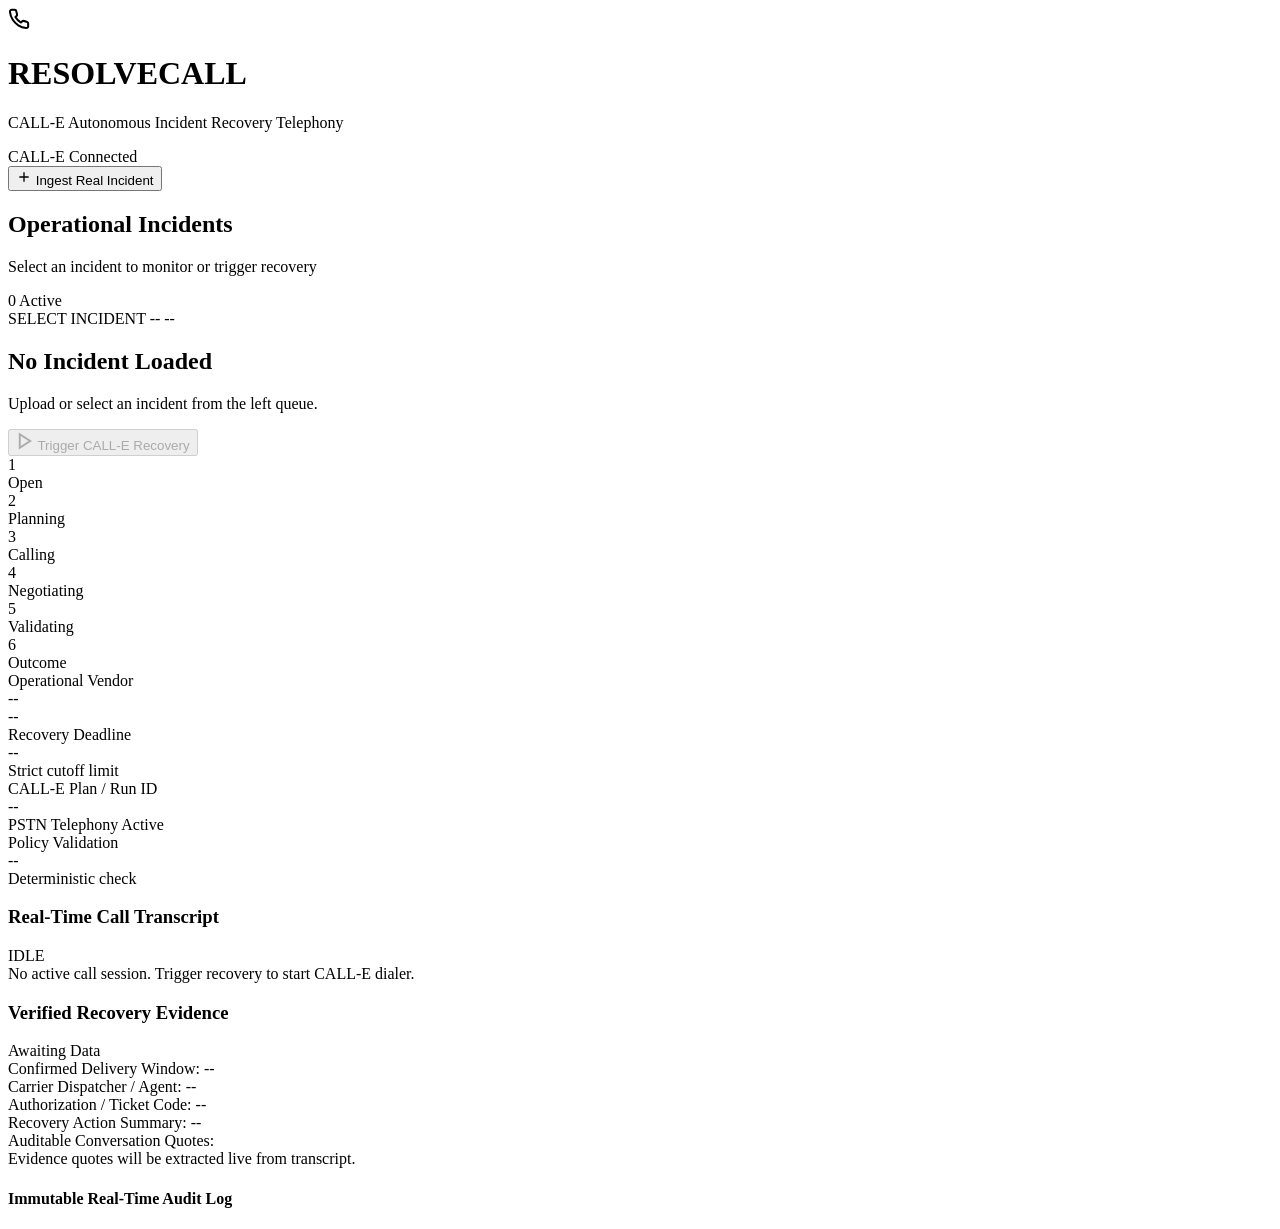
==== resolvecall/web/static/index.html @ 7b650d59 "feat: complete ResolveCall real-time autonomous operational recovery system" ====
<!DOCTYPE html>
<html lang="en">
<head>
  <meta charset="UTF-8">
  <meta name="viewport" content="width=device-width, initial-scale=1.0">
  <title>ResolveCall — Autonomous Operational Incident Recovery Agent</title>
  <meta name="description" content="Production-grade real-time autonomous operational incident recovery agent powered by CALL-E telephony.">
  <link rel="preconnect" href="https://fonts.googleapis.com">
  <link rel="preconnect" href="https://fonts.gstatic.com" crossorigin>
  <link href="https://fonts.googleapis.com/css2?family=Outfit:wght@400;500;600;700;800&family=JetBrains+Mono:wght@400;500;600&display=swap" rel="stylesheet">
  <link rel="stylesheet" href="/static/style.css">
</head>
<body>
  <!-- Ambient background glow -->
  <div class="glow-sphere glow-1"></div>
  <div class="glow-sphere glow-2"></div>

  <div class="app-layout">
    <!-- Top Bar -->
    <header class="top-nav">
      <div class="nav-brand">
        <div class="logo-mark">
          <div class="pulse-ring"></div>
          <svg width="22" height="22" viewBox="0 0 24 24" fill="none" stroke="currentColor" stroke-width="2.2" stroke-linecap="round" stroke-linejoin="round">
            <path d="M22 16.92v3a2 2 0 0 1-2.18 2 19.79 19.79 0 0 1-8.63-3.07 19.5 19.5 0 0 1-6-6 19.79 19.79 0 0 1-3.07-8.67A2 2 0 0 1 4.11 2h3a2 2 0 0 1 2 1.72 12.84 12.84 0 0 0 .7 2.81 2 2 0 0 1-.45 2.11L8.09 9.91a16 16 0 0 0 6 6l1.27-1.27a2 2 0 0 1 2.11-.45 12.84 12.84 0 0 0 2.81.7A2 2 0 0 1 22 16.92z"></path>
          </svg>
        </div>
        <div>
          <h1 class="brand-title">RESOLVECALL</h1>
          <p class="brand-subtitle">CALL-E Autonomous Incident Recovery Telephony</p>
        </div>
      </div>

      <div class="nav-actions">
        <div class="status-chip" id="connection-status">
          <span class="status-dot"></span>
          <span class="status-text">CALL-E Connected</span>
        </div>
        <button class="btn btn-secondary" id="btn-open-ingest">
          <svg width="16" height="16" viewBox="0 0 24 24" fill="none" stroke="currentColor" stroke-width="2"><path d="M12 5v14M5 12h14"/></svg>
          Ingest Real Incident
        </button>
      </div>
    </header>

    <!-- Main Grid -->
    <main class="dashboard-grid">
      <!-- Left Column: Active Incidents & Ingestion -->
      <section class="panel panel-incidents">
        <div class="panel-header">
          <div>
            <h2 class="panel-title">Operational Incidents</h2>
            <p class="panel-desc">Select an incident to monitor or trigger recovery</p>
          </div>
          <span class="badge" id="incident-count-badge">0 Active</span>
        </div>

        <div class="incident-list" id="incident-list">
          <!-- Injected dynamically -->
        </div>
      </section>

      <!-- Center & Right: Mission Control Monitor -->
      <section class="panel panel-monitor">
        <!-- Incident Status Banner -->
        <div class="mission-header" id="active-incident-banner">
          <div class="mission-title-group">
            <div class="mission-tags">
              <span class="incident-badge-status" id="active-status-badge">SELECT INCIDENT</span>
              <span class="incident-id-tag" id="active-id-tag">--</span>
              <span class="shipment-id-tag" id="active-shipment-tag">--</span>
            </div>
            <h2 class="mission-title" id="active-failure-title">No Incident Loaded</h2>
            <p class="mission-cargo" id="active-cargo-desc">Upload or select an incident from the left queue.</p>
          </div>

          <div class="mission-controls">
            <button class="btn btn-primary btn-call-trigger" id="btn-trigger-recovery" disabled>
              <svg width="18" height="18" viewBox="0 0 24 24" fill="none" stroke="currentColor" stroke-width="2.5"><polygon points="5 3 19 12 5 21 5 3"/></svg>
              <span>Trigger CALL-E Recovery</span>
            </button>
          </div>
        </div>

        <!-- Lifecycle Stage Progression -->
        <div class="stage-stepper">
          <div class="step-node" data-stage="OPEN">
            <div class="step-circle">1</div>
            <div class="step-label">Open</div>
          </div>
          <div class="step-line"></div>
          <div class="step-node" data-stage="PLANNING">
            <div class="step-circle">2</div>
            <div class="step-label">Planning</div>
          </div>
          <div class="step-line"></div>
          <div class="step-node" data-stage="CALLING">
            <div class="step-circle">3</div>
            <div class="step-label">Calling</div>
          </div>
          <div class="step-line"></div>
          <div class="step-node" data-stage="NEGOTIATING">
            <div class="step-circle">4</div>
            <div class="step-label">Negotiating</div>
          </div>
          <div class="step-line"></div>
          <div class="step-node" data-stage="VALIDATING">
            <div class="step-circle">5</div>
            <div class="step-label">Validating</div>
          </div>
          <div class="step-line"></div>
          <div class="step-node" data-stage="RECOVERED">
            <div class="step-circle">6</div>
            <div class="step-label">Outcome</div>
          </div>
        </div>

        <!-- Operational Metrics Row -->
        <div class="metrics-grid">
          <div class="metric-card">
            <div class="metric-label">Operational Vendor</div>
            <div class="metric-val" id="metric-vendor">--</div>
            <div class="metric-sub" id="metric-phone">--</div>
          </div>
          <div class="metric-card">
            <div class="metric-label">Recovery Deadline</div>
            <div class="metric-val accent-deadline" id="metric-deadline">--</div>
            <div class="metric-sub">Strict cutoff limit</div>
          </div>
          <div class="metric-card">
            <div class="metric-label">CALL-E Plan / Run ID</div>
            <div class="metric-val code-font" id="metric-call-id">--</div>
            <div class="metric-sub" id="metric-call-sub">PSTN Telephony Active</div>
          </div>
          <div class="metric-card">
            <div class="metric-label">Policy Validation</div>
            <div class="metric-val" id="metric-policy-status">--</div>
            <div class="metric-sub" id="metric-policy-reason">Deterministic check</div>
          </div>
        </div>

        <!-- Two Split Columns: Live Conversation Transcript & Extracted Verification Proof -->
        <div class="monitor-split">
          <!-- Live Transcript Pane -->
          <div class="sub-panel transcript-panel">
            <div class="sub-panel-header">
              <div class="title-with-wave">
                <span class="waveform-anim" id="call-wave-indicator">
                  <span></span><span></span><span></span><span></span>
                </span>
                <h3 class="sub-title">Real-Time Call Transcript</h3>
              </div>
              <span class="live-pill" id="live-audio-pill">IDLE</span>
            </div>
            <div class="transcript-feed" id="transcript-feed">
              <div class="empty-state">No active call session. Trigger recovery to start CALL-E dialer.</div>
            </div>
          </div>

          <!-- Structured Evidence & Policy Pane -->
          <div class="sub-panel evidence-panel">
            <div class="sub-panel-header">
              <h3 class="sub-title">Verified Recovery Evidence</h3>
              <span class="badge" id="evidence-badge">Awaiting Data</span>
            </div>

            <div class="evidence-content" id="evidence-container">
              <div class="evidence-item">
                <span class="ev-label">Confirmed Delivery Window:</span>
                <span class="ev-value highlight-win" id="ev-window">--</span>
              </div>
              <div class="evidence-item">
                <span class="ev-label">Carrier Dispatcher / Agent:</span>
                <span class="ev-value" id="ev-dispatcher">--</span>
              </div>
              <div class="evidence-item">
                <span class="ev-label">Authorization / Ticket Code:</span>
                <span class="ev-value code-font" id="ev-auth">--</span>
              </div>
              <div class="evidence-item">
                <span class="ev-label">Recovery Action Summary:</span>
                <span class="ev-value" id="ev-summary">--</span>
              </div>

              <div class="quotes-block">
                <div class="quotes-header">Auditable Conversation Quotes:</div>
                <div class="quotes-list" id="ev-quotes">
                  <span class="text-muted">Evidence quotes will be extracted live from transcript.</span>
                </div>
              </div>
            </div>

            <!-- Audit Trail Stream -->
            <div class="audit-stream-block">
              <h4 class="audit-stream-title">Immutable Real-Time Audit Log</h4>
              <div class="audit-feed" id="audit-feed">
                <!-- Injected live -->
              </div>
            </div>
          </div>
        </div>
      </section>
    </main>
  </div>

  <!-- Ingestion Modal -->
  <div class="modal-overlay" id="modal-ingest" style="display: none;">
    <div class="modal-dialog">
      <div class="modal-header">
        <h3 class="modal-title">Ingest Real Operational Incident</h3>
        <button class="btn-close" id="btn-close-modal">&times;</button>
      </div>
      <div class="modal-body">
        <p class="modal-intro">Submit an arbitrary incident payload to be analyzed, planned, and recovered via CALL-E telephony.</p>
        
        <div class="template-selector">
          <span>Load Standard Operational Scenario:</span>
          <button class="btn btn-sm btn-outline" id="btn-preset-pharma">Medical Cold-Chain ($60K Gate Code)</button>
          <button class="btn btn-sm btn-outline" id="btn-preset-dock">Port Facility Dock Block</button>
        </div>

        <div class="form-group">
          <label for="incident-json-input">Incident JSON Payload:</label>
          <textarea id="incident-json-input" rows="14" class="code-editor"></textarea>
        </div>
      </div>
      <div class="modal-footer">
        <button class="btn btn-secondary" id="btn-cancel-modal">Cancel</button>
        <button class="btn btn-primary" id="btn-submit-incident">Ingest & Register Incident</button>
      </div>
    </div>
  </div>

  <script src="/static/app.js"></script>
</body>
</html>
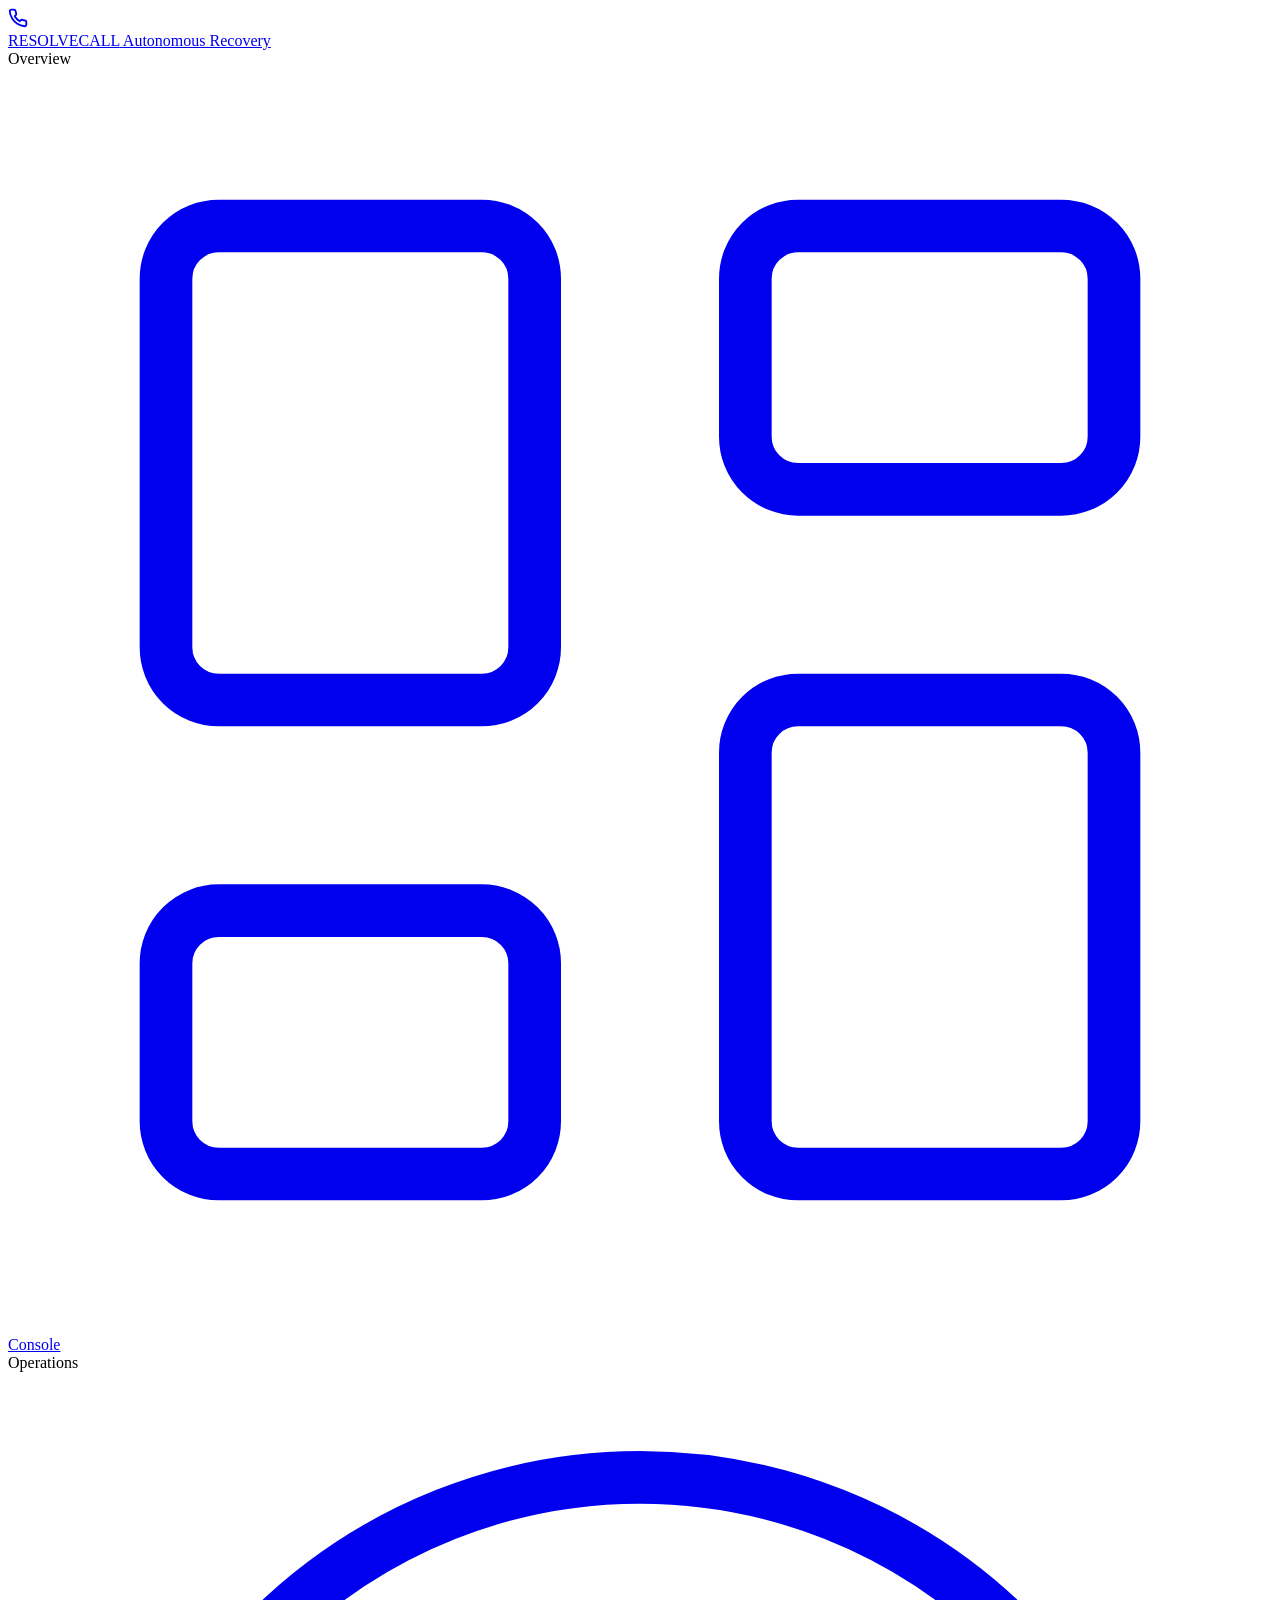
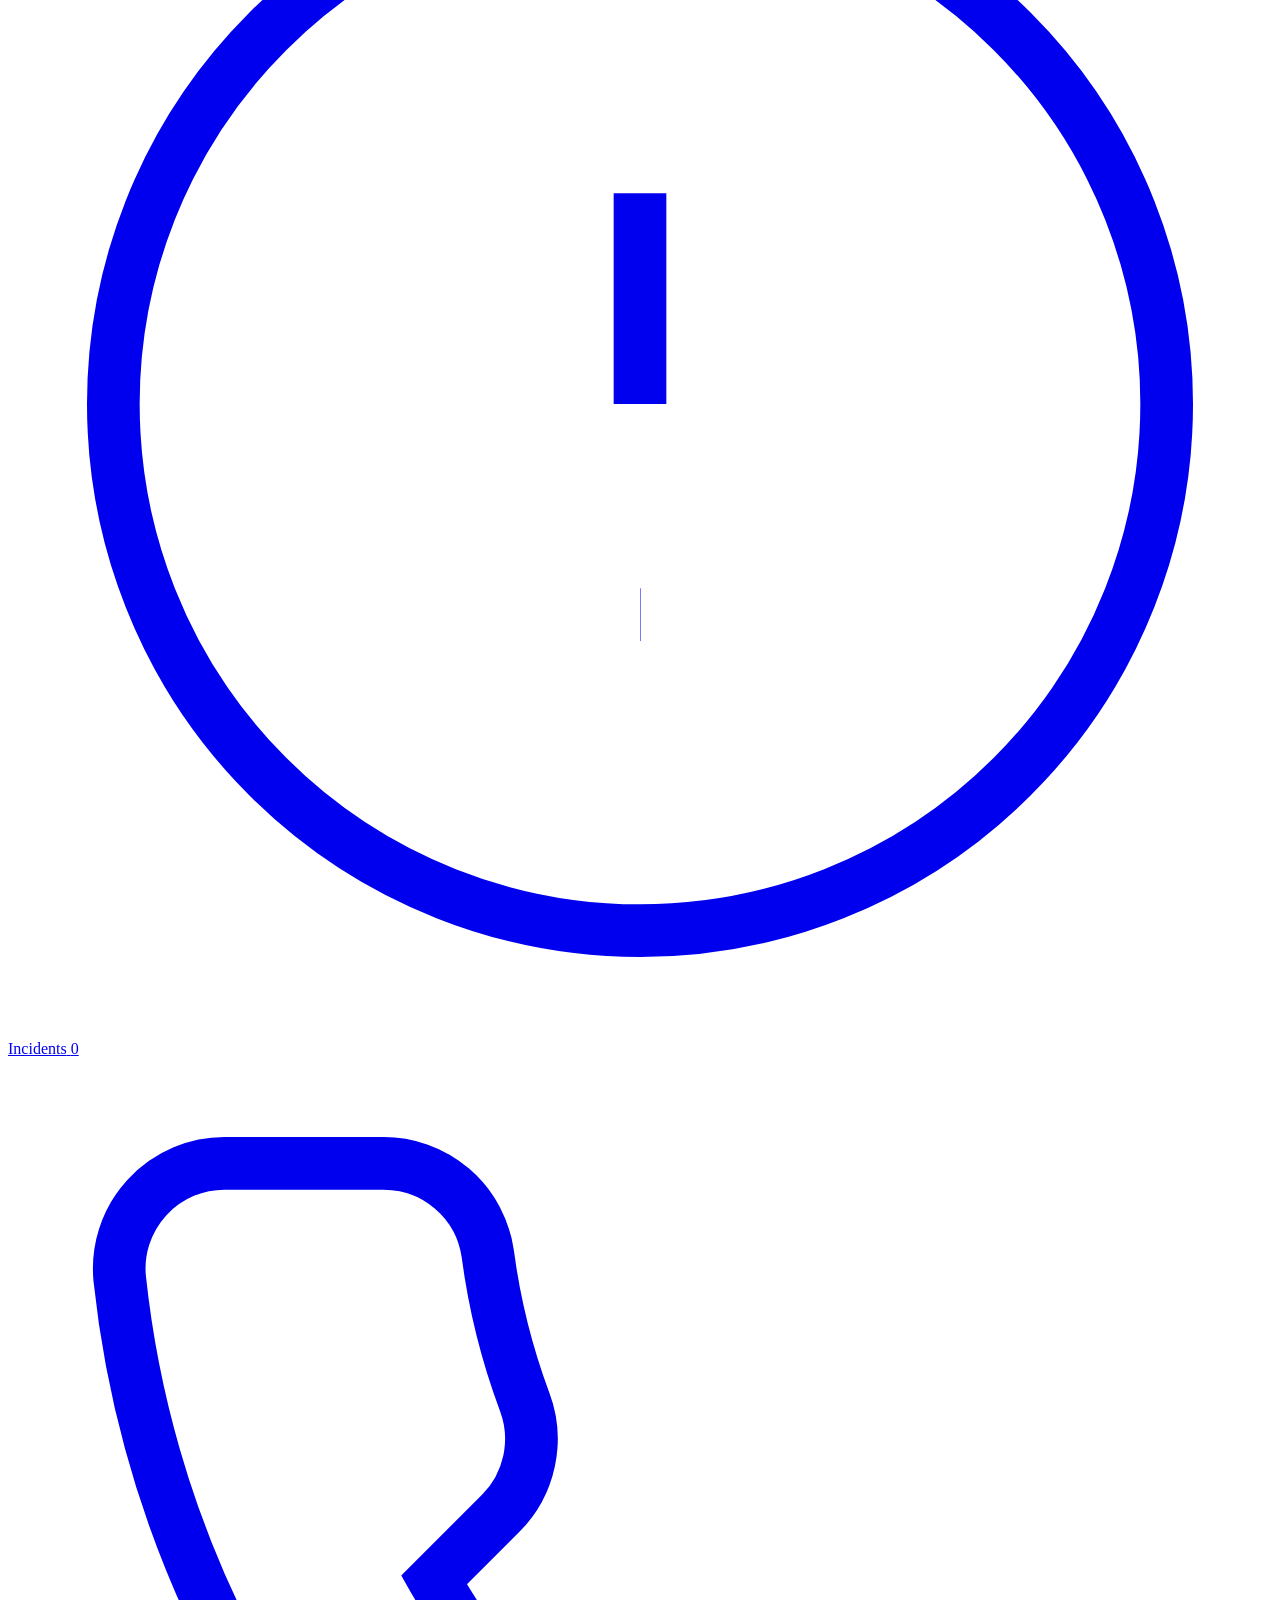
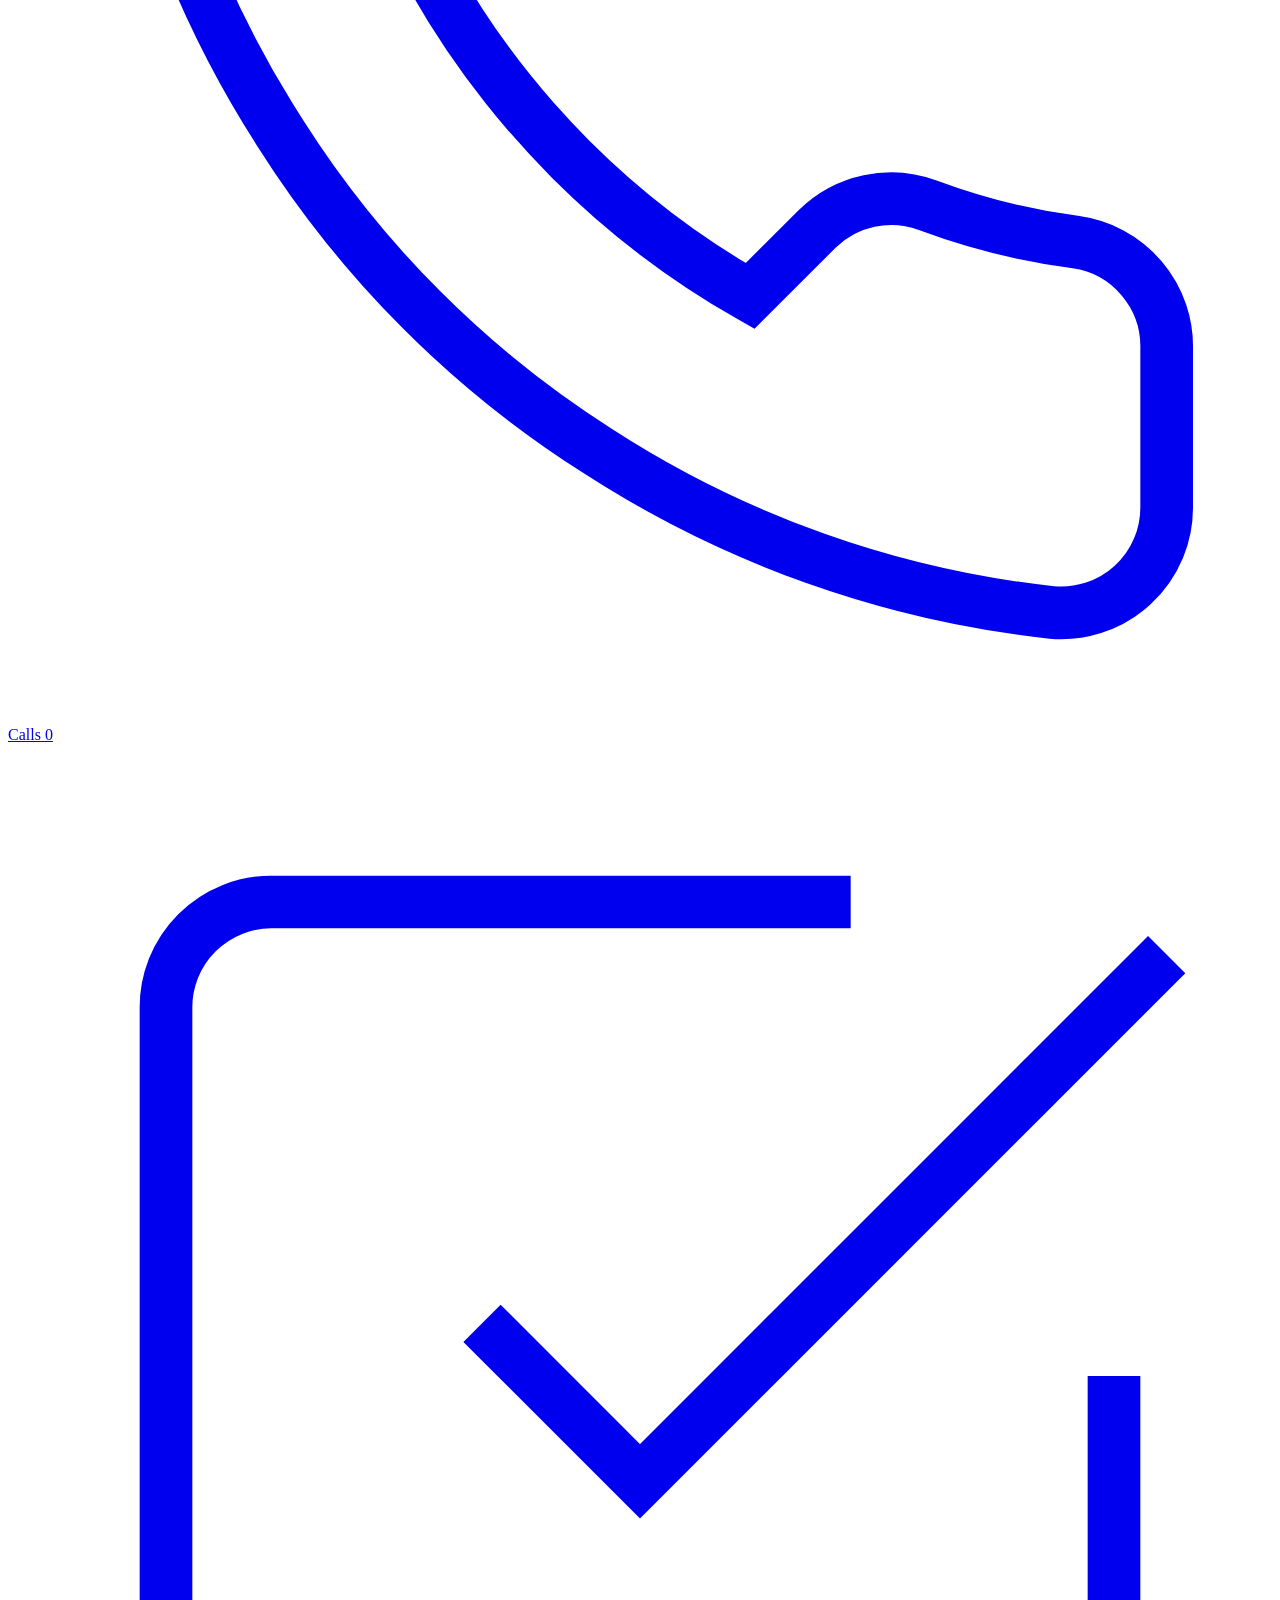
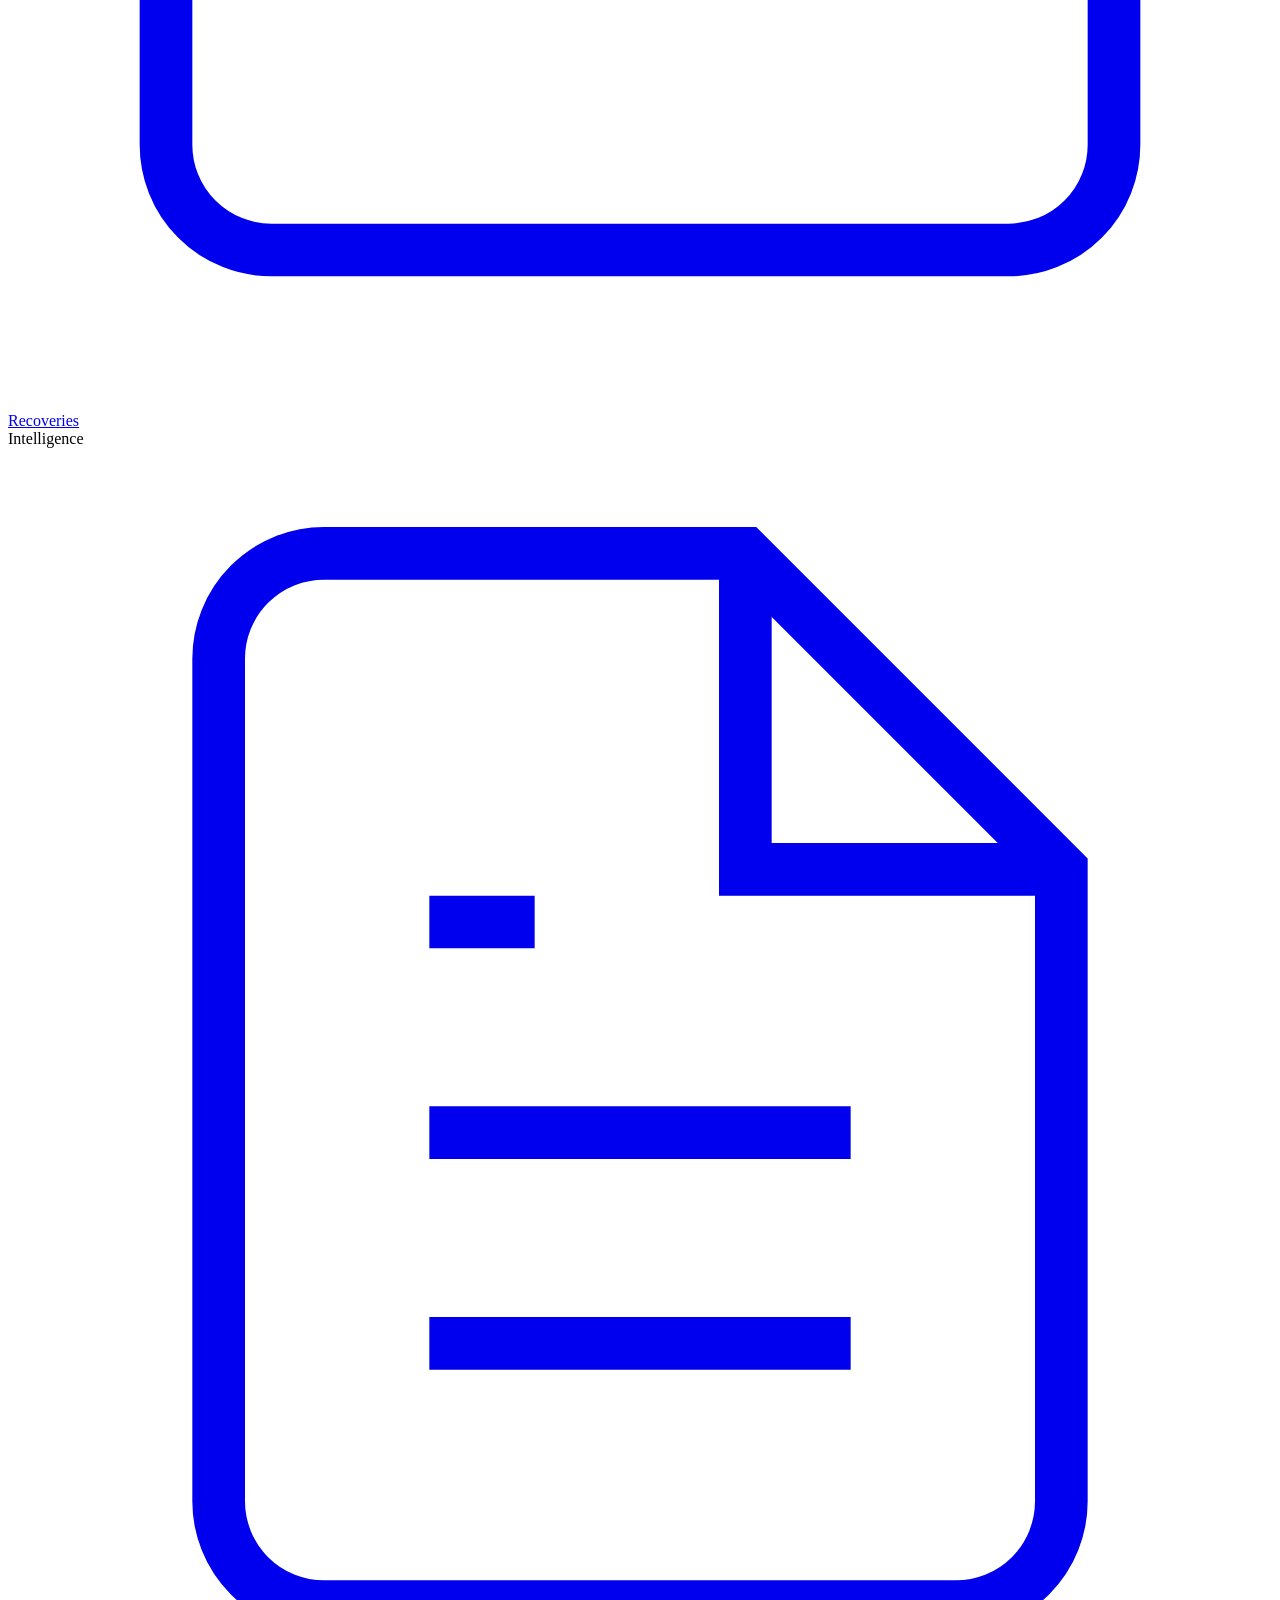
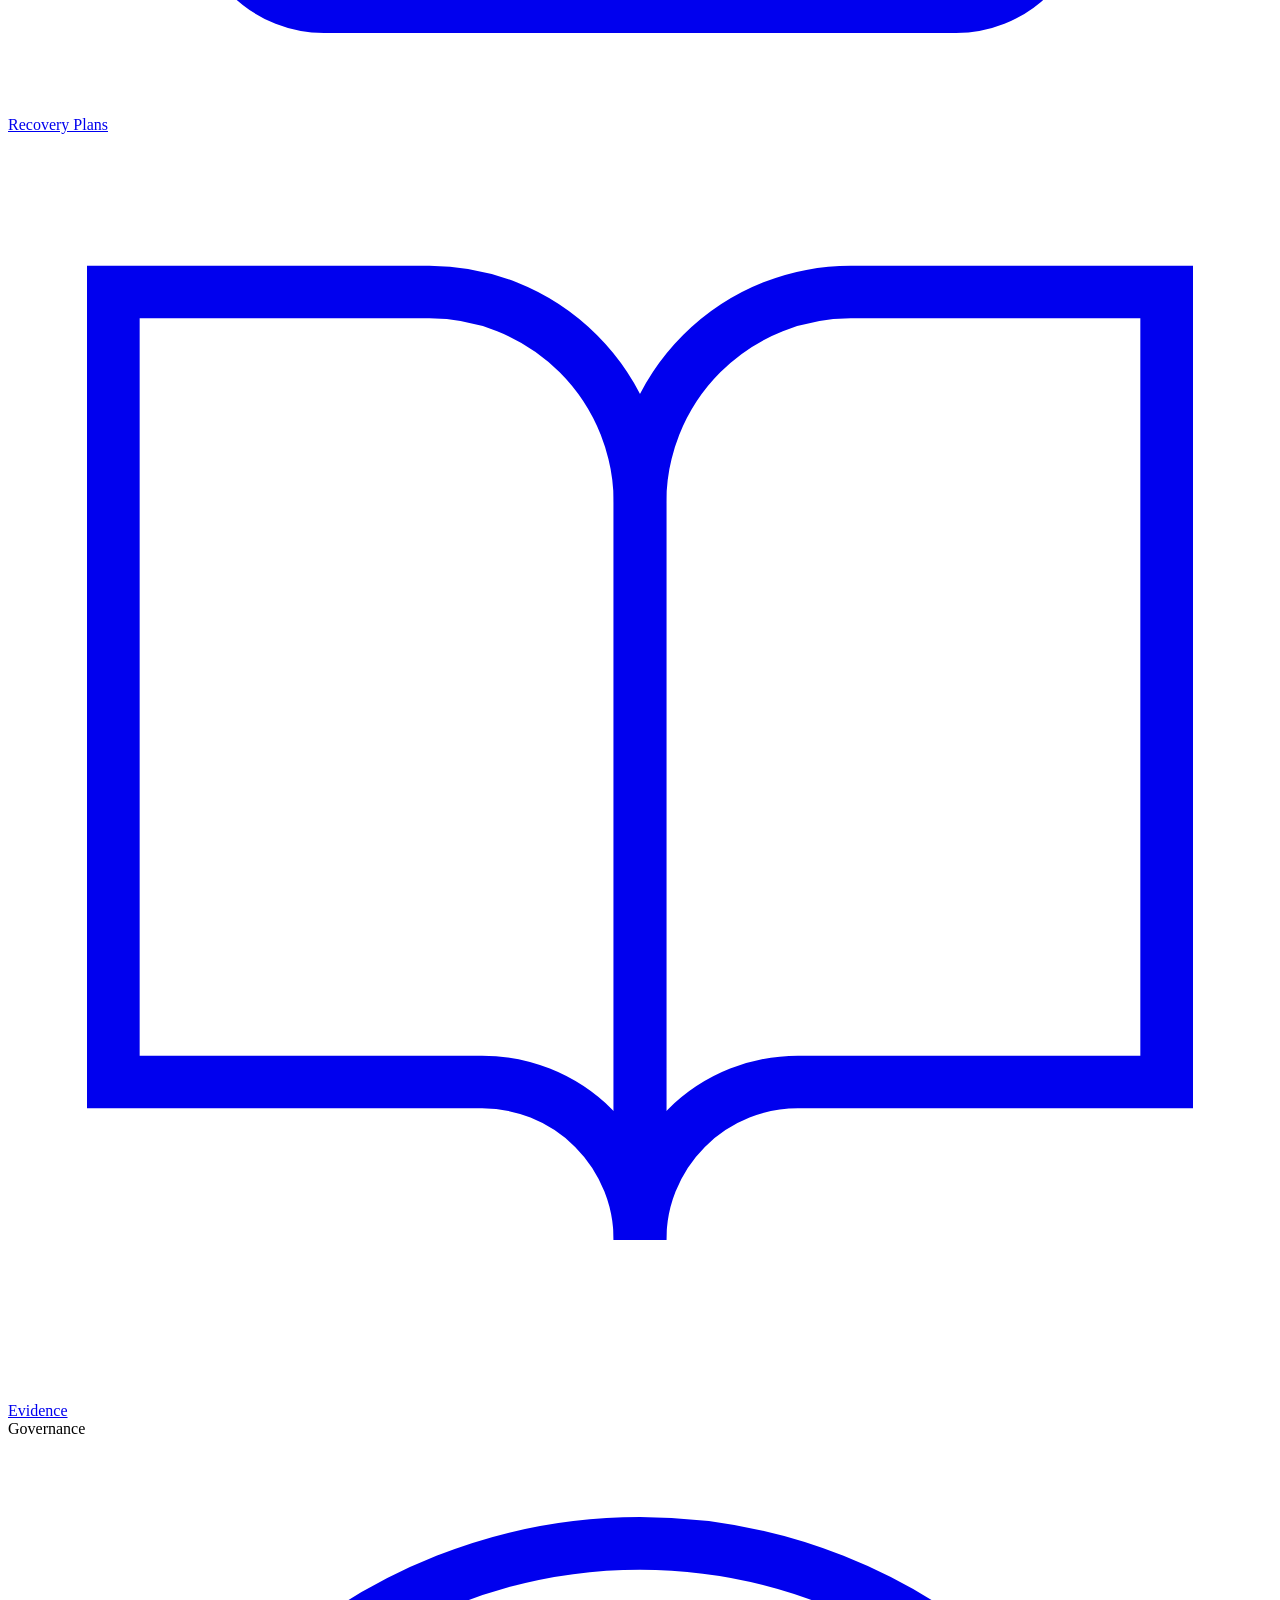
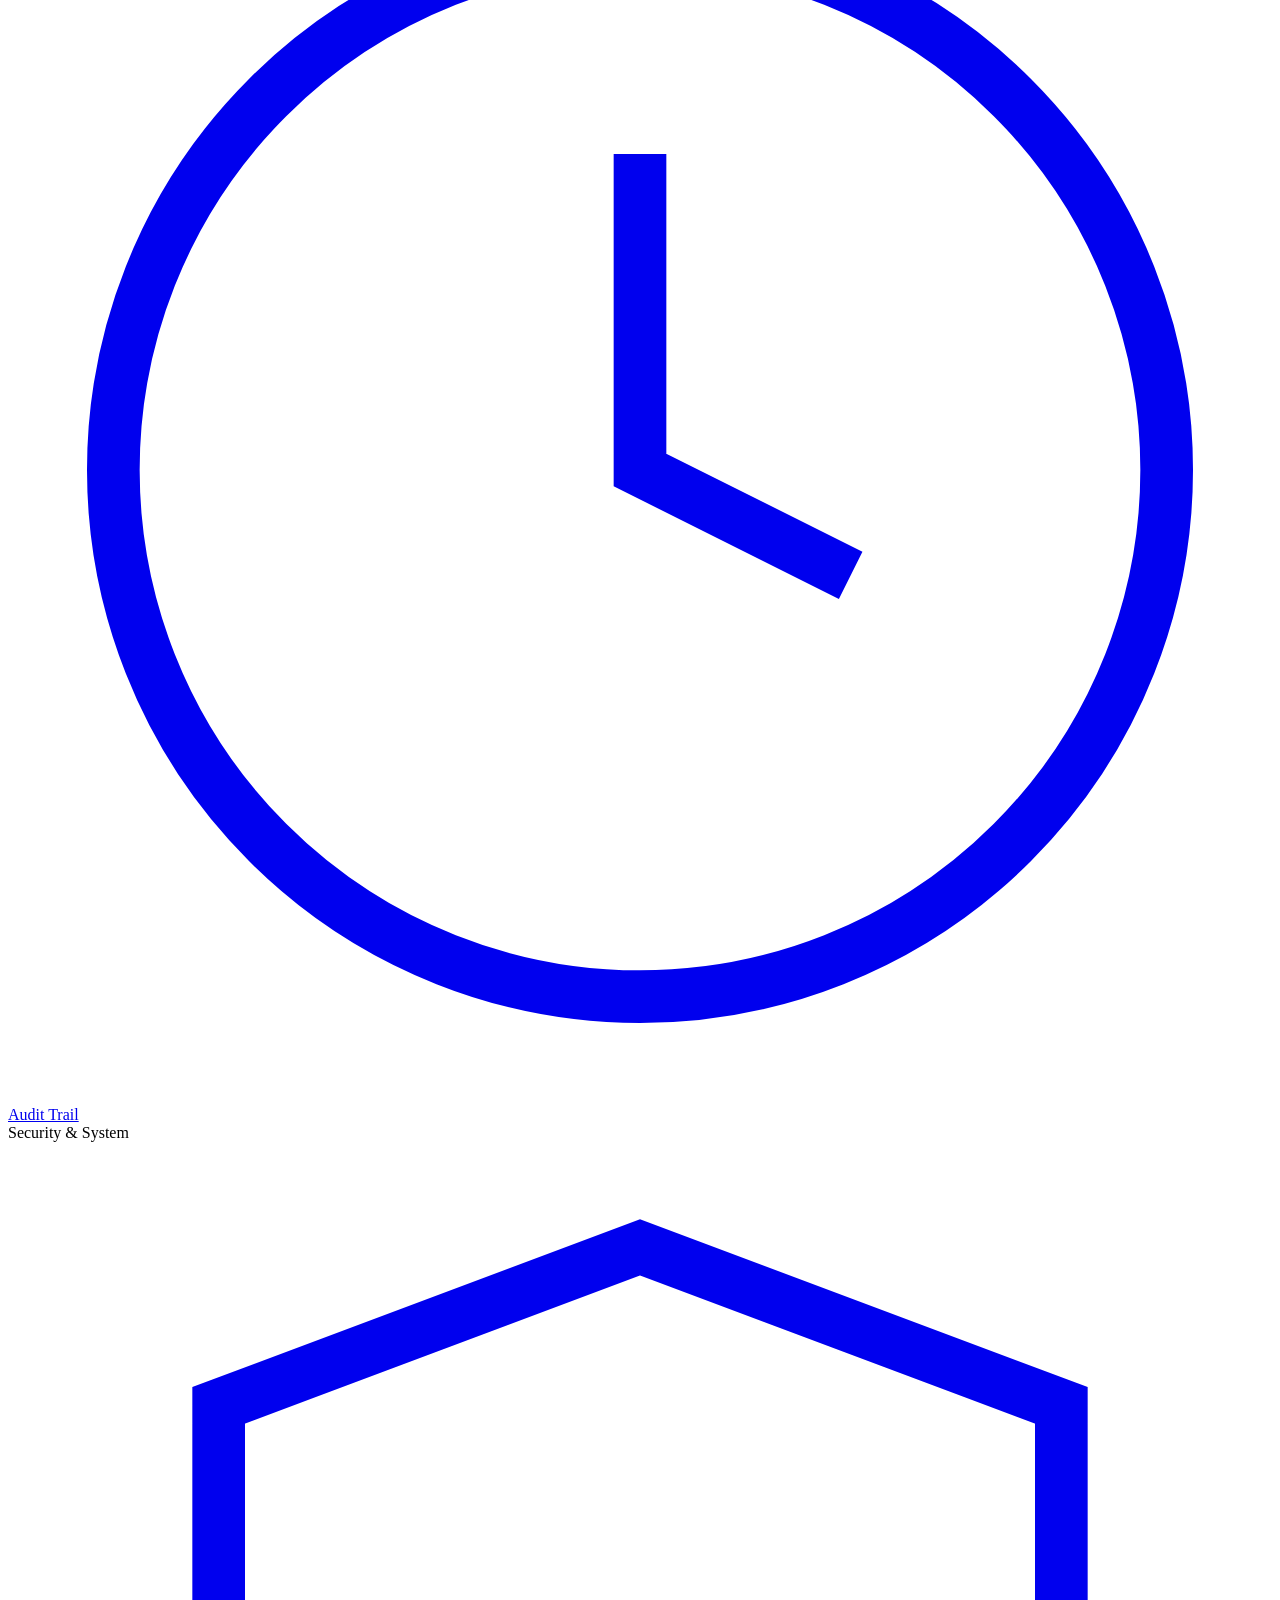
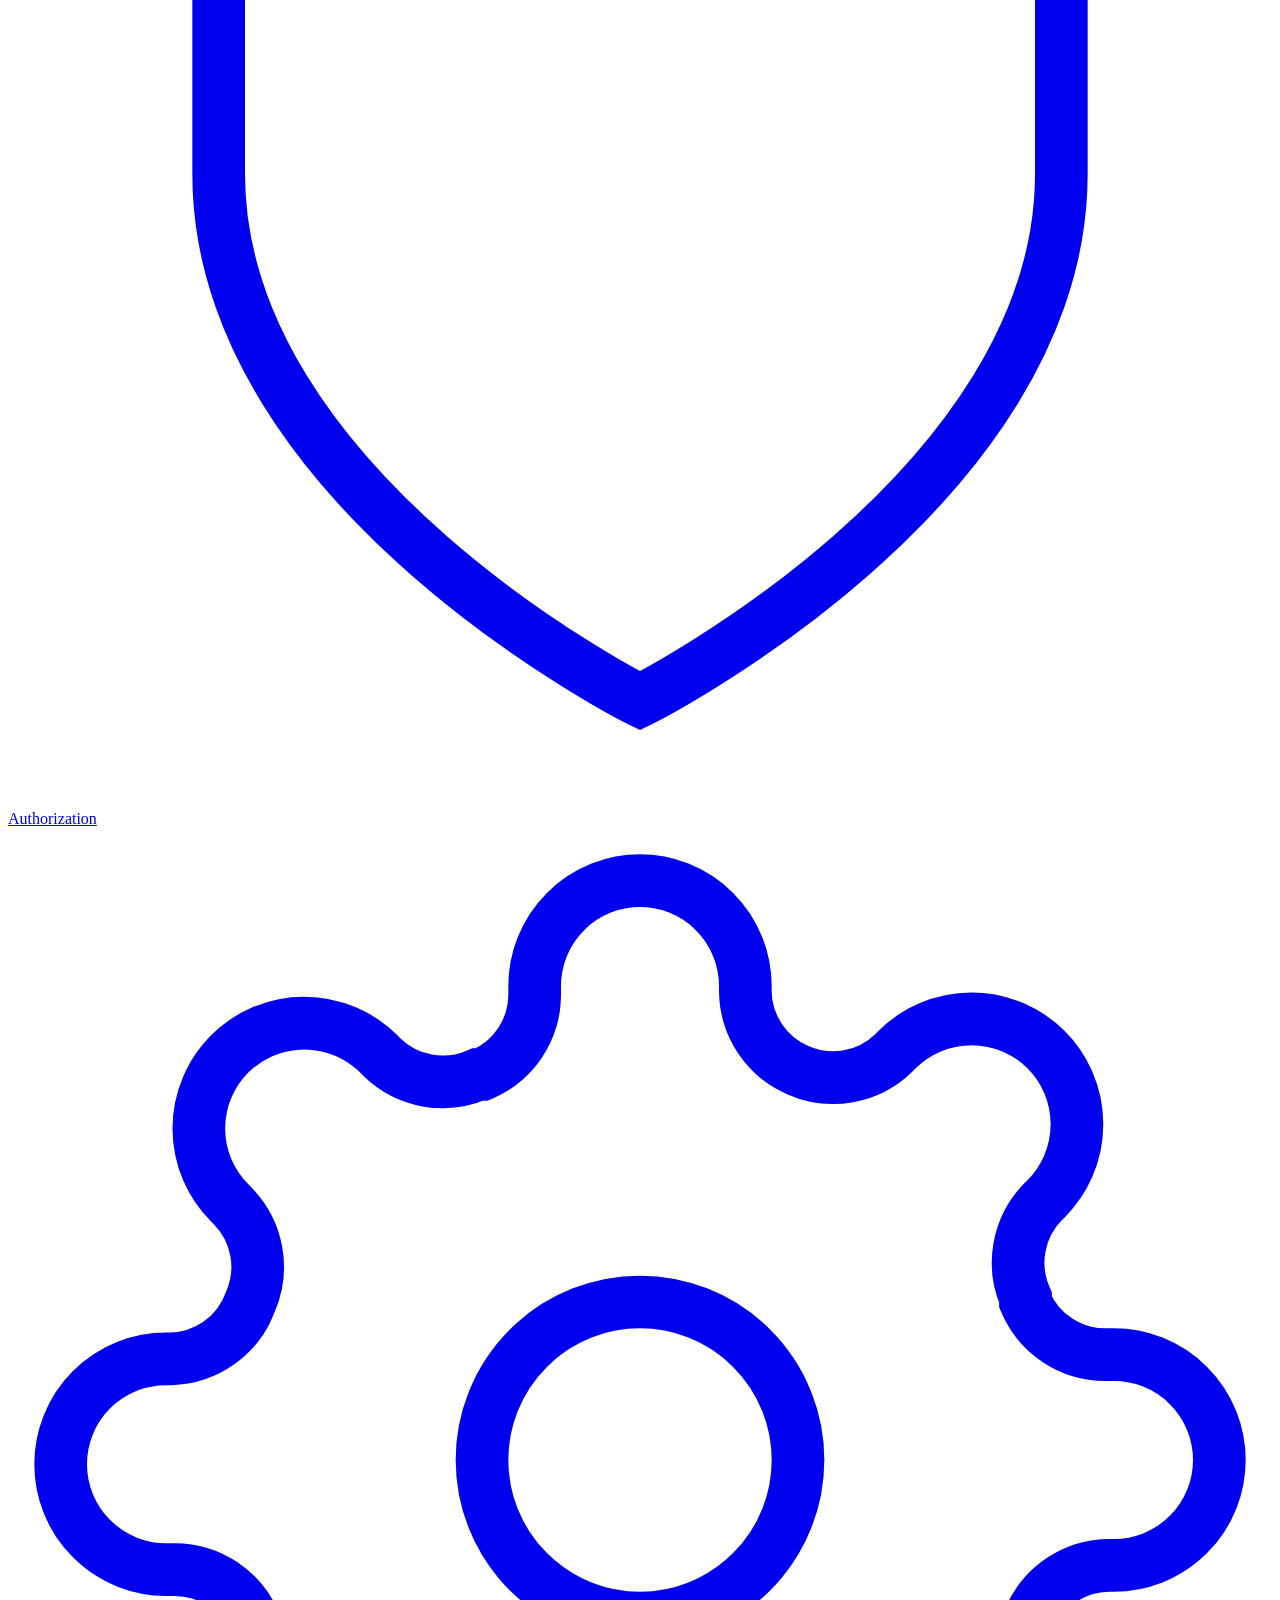
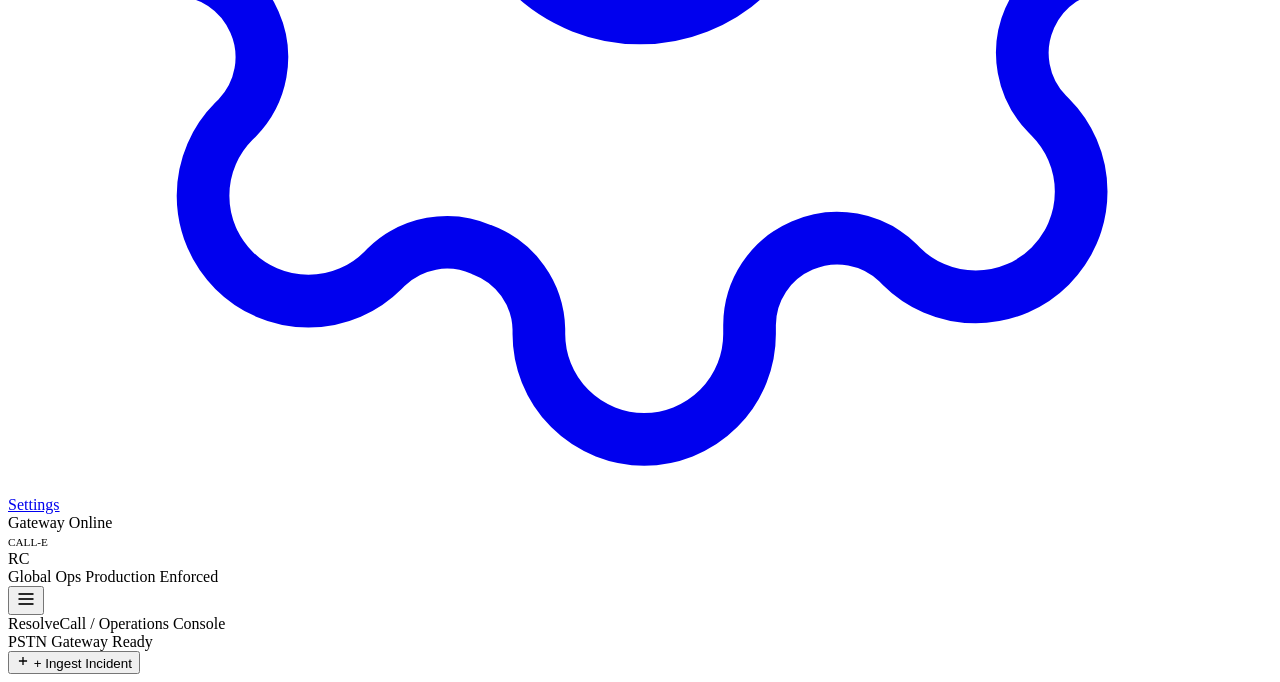
==== commit 6a076a23: "feat(frontend): complete enterprise redesign with autonomous telephony console, dialpad, and live mo" ====
--- a/resolvecall/web/static/index.html
+++ b/resolvecall/web/static/index.html
@@ -3,234 +3,190 @@
 <head>
   <meta charset="UTF-8">
   <meta name="viewport" content="width=device-width, initial-scale=1.0">
-  <title>ResolveCall — Autonomous Operational Incident Recovery Agent</title>
-  <meta name="description" content="Production-grade real-time autonomous operational incident recovery agent powered by CALL-E telephony.">
+  <title>ResolveCall — Autonomous Operational Incident Recovery Telephony Agent</title>
+  <meta name="description" content="Enterprise-grade autonomous operational incident recovery agent powered by real CALL-E PSTN telephony, dynamic negotiation, and deterministic policy verification.">
+  
+  <!-- Modern Typography Fonts -->
   <link rel="preconnect" href="https://fonts.googleapis.com">
   <link rel="preconnect" href="https://fonts.gstatic.com" crossorigin>
-  <link href="https://fonts.googleapis.com/css2?family=Outfit:wght@400;500;600;700;800&family=JetBrains+Mono:wght@400;500;600&display=swap" rel="stylesheet">
+  <link href="https://fonts.googleapis.com/css2?family=Inter:wght@400;500;600;700&family=JetBrains+Mono:wght@400;500;600;700&family=Outfit:wght@400;500;600;700;800&display=swap" rel="stylesheet">
+  
+  <!-- Design System Stylesheet -->
   <link rel="stylesheet" href="/static/style.css">
 </head>
 <body>
-  <!-- Ambient background glow -->
-  <div class="glow-sphere glow-1"></div>
-  <div class="glow-sphere glow-2"></div>
+  <!-- Ambient Atmospheric Lighting -->
+  <div class="bg-ambient-glow glow-primary"></div>
+  <div class="bg-ambient-glow glow-secondary"></div>
 
-  <div class="app-layout">
-    <!-- Top Bar -->
-    <header class="top-nav">
-      <div class="nav-brand">
-        <div class="logo-mark">
-          <div class="pulse-ring"></div>
-          <svg width="22" height="22" viewBox="0 0 24 24" fill="none" stroke="currentColor" stroke-width="2.2" stroke-linecap="round" stroke-linejoin="round">
-            <path d="M22 16.92v3a2 2 0 0 1-2.18 2 19.79 19.79 0 0 1-8.63-3.07 19.5 19.5 0 0 1-6-6 19.79 19.79 0 0 1-3.07-8.67A2 2 0 0 1 4.11 2h3a2 2 0 0 1 2 1.72 12.84 12.84 0 0 0 .7 2.81 2 2 0 0 1-.45 2.11L8.09 9.91a16 16 0 0 0 6 6l1.27-1.27a2 2 0 0 1 2.11-.45 12.84 12.84 0 0 0 2.81.7A2 2 0 0 1 22 16.92z"></path>
-          </svg>
+  <!-- Application Shell Framework -->
+  <div class="app-container" id="app-root">
+    <!-- Enterprise Sidebar Navigation -->
+    <aside class="sidebar" id="app-sidebar">
+      <div class="sidebar-header">
+        <a href="/" data-route="/" class="brand-link">
+          <div class="brand-mark">
+            <svg width="20" height="20" viewBox="0 0 24 24" fill="none" stroke="currentColor" stroke-width="2.2" stroke-linecap="round" stroke-linejoin="round">
+              <path d="M22 16.92v3a2 2 0 0 1-2.18 2 19.79 19.79 0 0 1-8.63-3.07 19.5 19.5 0 0 1-6-6 19.79 19.79 0 0 1-3.07-8.67A2 2 0 0 1 4.11 2h3a2 2 0 0 1 2 1.72 12.84 12.84 0 0 0 .7 2.81 2 2 0 0 1-.45 2.11L8.09 9.91a16 16 0 0 0 6 6l1.27-1.27a2 2 0 0 1 2.11-.45 12.84 12.84 0 0 0 2.81.7A2 2 0 0 1 22 16.92z"></path>
+            </svg>
+          </div>
+          <div class="brand-titles">
+            <span class="brand-name">RESOLVECALL</span>
+            <span class="brand-tag">Autonomous Recovery</span>
+          </div>
+        </a>
+      </div>
+
+      <div class="sidebar-nav">
+        <!-- OVERVIEW -->
+        <div class="nav-section">
+          <span class="nav-section-title">Overview</span>
+          <a href="/console" data-route="/console" class="nav-item">
+            <svg viewBox="0 0 24 24" fill="none" stroke="currentColor"><rect width="7" height="9" x="3" y="3" rx="1"/><rect width="7" height="5" x="14" y="3" rx="1"/><rect width="7" height="9" x="14" y="12" rx="1"/><rect width="7" height="5" x="3" y="16" rx="1"/></svg>
+            <span>Console</span>
+          </a>
         </div>
-        <div>
-          <h1 class="brand-title">RESOLVECALL</h1>
-          <p class="brand-subtitle">CALL-E Autonomous Incident Recovery Telephony</p>
+
+        <!-- OPERATIONS -->
+        <div class="nav-section">
+          <span class="nav-section-title">Operations</span>
+          <a href="/incidents" data-route="/incidents" class="nav-item">
+            <svg viewBox="0 0 24 24" fill="none" stroke="currentColor"><circle cx="12" cy="12" r="10"/><line x1="12" x2="12" y1="8" y2="12"/><line x1="12" x2="12.01" y1="16" y2="16"/></svg>
+            <span>Incidents</span>
+            <span class="nav-badge" id="sidebar-inc-badge">0</span>
+          </a>
+          <a href="/calls" data-route="/calls" class="nav-item">
+            <svg viewBox="0 0 24 24" fill="none" stroke="currentColor"><path d="M22 16.92v3a2 2 0 0 1-2.18 2 19.79 19.79 0 0 1-8.63-3.07 19.5 19.5 0 0 1-6-6 19.79 19.79 0 0 1-3.07-8.67A2 2 0 0 1 4.11 2h3a2 2 0 0 1 2 1.72 12.84 12.84 0 0 0 .7 2.81 2 2 0 0 1-.45 2.11L8.09 9.91a16 16 0 0 0 6 6l1.27-1.27a2 2 0 0 1 2.11-.45 12.84 12.84 0 0 0 2.81.7A2 2 0 0 1 22 16.92z"></path></svg>
+            <span>Calls</span>
+            <span class="nav-badge" id="sidebar-calls-badge">0</span>
+          </a>
+          <a href="/recoveries" data-route="/recoveries" class="nav-item">
+            <svg viewBox="0 0 24 24" fill="none" stroke="currentColor"><polyline points="9 11 12 14 22 4"/><path d="M21 12v7a2 2 0 0 1-2 2H5a2 2 0 0 1-2-2V5a2 2 0 0 1 2-2h11"/></svg>
+            <span>Recoveries</span>
+          </a>
+        </div>
+
+        <!-- INTELLIGENCE -->
+        <div class="nav-section">
+          <span class="nav-section-title">Intelligence</span>
+          <a href="/plans" data-route="/plans" class="nav-item">
+            <svg viewBox="0 0 24 24" fill="none" stroke="currentColor"><path d="M14 2H6a2 2 0 0 0-2 2v16a2 2 0 0 0 2 2h12a2 2 0 0 0 2-2V8z"/><polyline points="14 2 14 8 20 8"/><line x1="16" x2="8" y1="13" y2="13"/><line x1="16" x2="8" y1="17" y2="17"/><polyline points="10 9 9 9 8 9"/></svg>
+            <span>Recovery Plans</span>
+          </a>
+          <a href="/evidence" data-route="/evidence" class="nav-item">
+            <svg viewBox="0 0 24 24" fill="none" stroke="currentColor"><path d="M2 3h6a4 4 0 0 1 4 4v14a3 3 0 0 0-3-3H2z"/><path d="M22 3h-6a4 4 0 0 0-4 4v14a3 3 0 0 1 3-3h7z"/></svg>
+            <span>Evidence</span>
+          </a>
+        </div>
+
+        <!-- GOVERNANCE -->
+        <div class="nav-section">
+          <span class="nav-section-title">Governance</span>
+          <a href="/audit" data-route="/audit" class="nav-item">
+            <svg viewBox="0 0 24 24" fill="none" stroke="currentColor"><circle cx="12" cy="12" r="10"/><polyline points="12 6 12 12 16 14"/></svg>
+            <span>Audit Trail</span>
+          </a>
+        </div>
+
+        <!-- SECURITY & SYSTEM -->
+        <div class="nav-section">
+          <span class="nav-section-title">Security & System</span>
+          <a href="/security-settings" data-route="/security-settings" class="nav-item">
+            <svg viewBox="0 0 24 24" fill="none" stroke="currentColor"><path d="M12 22s8-4 8-10V5l-8-3-8 3v7c0 6 8 10 8 10z"/></svg>
+            <span>Authorization</span>
+          </a>
+          <a href="/settings" data-route="/settings" class="nav-item">
+            <svg viewBox="0 0 24 24" fill="none" stroke="currentColor"><circle cx="12" cy="12" r="3"/><path d="M19.4 15a1.65 1.65 0 0 0 .33 1.82l.06.06a2 2 0 0 1 0 2.83 2 2 0 0 1-2.83 0l-.06-.06a1.65 1.65 0 0 0-1.82-.33 1.65 1.65 0 0 0-1 1.51V21a2 2 0 0 1-2 2 2 2 0 0 1-2-2v-.09A1.65 1.65 0 0 0 9 19.4a1.65 1.65 0 0 0-1.82.33l-.06.06a2 2 0 0 1-2.83 0 2 2 0 0 1 0-2.83l.06-.06a1.65 1.65 0 0 0 .33-1.82 1.65 1.65 0 0 0-1.51-1H3a2 2 0 0 1-2-2 2 2 0 0 1 2-2h.09A1.65 1.65 0 0 0 4.6 9a1.65 1.65 0 0 0-.33-1.82l-.06-.06a2 2 0 0 1 0-2.83 2 2 0 0 1 2.83 0l.06.06a1.65 1.65 0 0 0 1.82.33H9a1.65 1.65 0 0 0 1-1.51V3a2 2 0 0 1 2-2 2 2 0 0 1 2 2v.09a1.65 1.65 0 0 0 1 1.51 1.65 1.65 0 0 0 1.82-.33l.06-.06a2 2 0 0 1 2.83 0 2 2 0 0 1 0 2.83l-.06.06a1.65 1.65 0 0 0-.33 1.82V9a1.65 1.65 0 0 0 1.51 1H21a2 2 0 0 1 2 2 2 2 0 0 1-2 2h-.09a1.65 1.65 0 0 0-1.51 1z"/></svg>
+            <span>Settings</span>
+          </a>
         </div>
       </div>
 
-      <div class="nav-actions">
-        <div class="status-chip" id="connection-status">
-          <span class="status-dot"></span>
-          <span class="status-text">CALL-E Connected</span>
-        </div>
-        <button class="btn btn-secondary" id="btn-open-ingest">
-          <svg width="16" height="16" viewBox="0 0 24 24" fill="none" stroke="currentColor" stroke-width="2"><path d="M12 5v14M5 12h14"/></svg>
-          Ingest Real Incident
-        </button>
-      </div>
-    </header>
-
-    <!-- Main Grid -->
-    <main class="dashboard-grid">
-      <!-- Left Column: Active Incidents & Ingestion -->
-      <section class="panel panel-incidents">
-        <div class="panel-header">
-          <div>
-            <h2 class="panel-title">Operational Incidents</h2>
-            <p class="panel-desc">Select an incident to monitor or trigger recovery</p>
+      <div class="sidebar-footer">
+        <div class="sys-health-pill">
+          <div class="sys-health-status">
+            <span class="status-dot"></span>
+            <span>Gateway Online</span>
           </div>
-          <span class="badge" id="incident-count-badge">0 Active</span>
+          <span class="cell-mono text-cyan" style="font-size:0.7rem;">CALL-E</span>
         </div>
 
-        <div class="incident-list" id="incident-list">
-          <!-- Injected dynamically -->
+        <div class="org-profile">
+          <div class="org-avatar">RC</div>
+          <div class="org-info">
+            <span class="org-name">Global Ops</span>
+            <span class="org-env">Production Enforced</span>
+          </div>
         </div>
-      </section>
+      </div>
+    </aside>
 
-      <!-- Center & Right: Mission Control Monitor -->
-      <section class="panel panel-monitor">
-        <!-- Incident Status Banner -->
-        <div class="mission-header" id="active-incident-banner">
-          <div class="mission-title-group">
-            <div class="mission-tags">
-              <span class="incident-badge-status" id="active-status-badge">SELECT INCIDENT</span>
-              <span class="incident-id-tag" id="active-id-tag">--</span>
-              <span class="shipment-id-tag" id="active-shipment-tag">--</span>
-            </div>
-            <h2 class="mission-title" id="active-failure-title">No Incident Loaded</h2>
-            <p class="mission-cargo" id="active-cargo-desc">Upload or select an incident from the left queue.</p>
-          </div>
-
-          <div class="mission-controls">
-            <button class="btn btn-primary btn-call-trigger" id="btn-trigger-recovery" disabled>
-              <svg width="18" height="18" viewBox="0 0 24 24" fill="none" stroke="currentColor" stroke-width="2.5"><polygon points="5 3 19 12 5 21 5 3"/></svg>
-              <span>Trigger CALL-E Recovery</span>
-            </button>
+    <!-- Main Workspace Viewport -->
+    <div class="main-wrapper">
+      <!-- Enterprise Top Navigation Bar -->
+      <header class="topbar" id="app-topbar">
+        <div class="topbar-left">
+          <button class="btn-mobile-menu" id="btn-mobile-menu" aria-label="Toggle navigation menu">
+            <svg width="20" height="20" viewBox="0 0 24 24" fill="none" stroke="currentColor" stroke-width="2"><line x1="3" x2="21" y1="6" y2="6"/><line x1="3" x2="21" y1="12" y2="12"/><line x1="3" x2="21" y1="18" y2="18"/></svg>
+          </button>
+          
+          <div class="topbar-breadcrumb">
+            <span>ResolveCall</span>
+            <span class="cell-mono">/</span>
+            <span class="active-page" id="topbar-page-breadcrumb">Operations Console</span>
           </div>
         </div>
 
-        <!-- Lifecycle Stage Progression -->
-        <div class="stage-stepper">
-          <div class="step-node" data-stage="OPEN">
-            <div class="step-circle">1</div>
-            <div class="step-label">Open</div>
-          </div>
-          <div class="step-line"></div>
-          <div class="step-node" data-stage="PLANNING">
-            <div class="step-circle">2</div>
-            <div class="step-label">Planning</div>
-          </div>
-          <div class="step-line"></div>
-          <div class="step-node" data-stage="CALLING">
-            <div class="step-circle">3</div>
-            <div class="step-label">Calling</div>
-          </div>
-          <div class="step-line"></div>
-          <div class="step-node" data-stage="NEGOTIATING">
-            <div class="step-circle">4</div>
-            <div class="step-label">Negotiating</div>
-          </div>
-          <div class="step-line"></div>
-          <div class="step-node" data-stage="VALIDATING">
-            <div class="step-circle">5</div>
-            <div class="step-label">Validating</div>
-          </div>
-          <div class="step-line"></div>
-          <div class="step-node" data-stage="RECOVERED">
-            <div class="step-circle">6</div>
-            <div class="step-label">Outcome</div>
-          </div>
-        </div>
-
-        <!-- Operational Metrics Row -->
-        <div class="metrics-grid">
-          <div class="metric-card">
-            <div class="metric-label">Operational Vendor</div>
-            <div class="metric-val" id="metric-vendor">--</div>
-            <div class="metric-sub" id="metric-phone">--</div>
-          </div>
-          <div class="metric-card">
-            <div class="metric-label">Recovery Deadline</div>
-            <div class="metric-val accent-deadline" id="metric-deadline">--</div>
-            <div class="metric-sub">Strict cutoff limit</div>
-          </div>
-          <div class="metric-card">
-            <div class="metric-label">CALL-E Plan / Run ID</div>
-            <div class="metric-val code-font" id="metric-call-id">--</div>
-            <div class="metric-sub" id="metric-call-sub">PSTN Telephony Active</div>
-          </div>
-          <div class="metric-card">
-            <div class="metric-label">Policy Validation</div>
-            <div class="metric-val" id="metric-policy-status">--</div>
-            <div class="metric-sub" id="metric-policy-reason">Deterministic check</div>
-          </div>
-        </div>
-
-        <!-- Two Split Columns: Live Conversation Transcript & Extracted Verification Proof -->
-        <div class="monitor-split">
-          <!-- Live Transcript Pane -->
-          <div class="sub-panel transcript-panel">
-            <div class="sub-panel-header">
-              <div class="title-with-wave">
-                <span class="waveform-anim" id="call-wave-indicator">
-                  <span></span><span></span><span></span><span></span>
-                </span>
-                <h3 class="sub-title">Real-Time Call Transcript</h3>
-              </div>
-              <span class="live-pill" id="live-audio-pill">IDLE</span>
-            </div>
-            <div class="transcript-feed" id="transcript-feed">
-              <div class="empty-state">No active call session. Trigger recovery to start CALL-E dialer.</div>
-            </div>
+        <div class="topbar-right">
+          <div class="telephony-live-chip" id="nav-sse-status">
+            <span class="status-dot"></span>
+            <span>PSTN Gateway Ready</span>
           </div>
 
-          <!-- Structured Evidence & Policy Pane -->
-          <div class="sub-panel evidence-panel">
-            <div class="sub-panel-header">
-              <h3 class="sub-title">Verified Recovery Evidence</h3>
-              <span class="badge" id="evidence-badge">Awaiting Data</span>
-            </div>
+          <button class="btn btn-primary btn-sm" id="btn-nav-ingest">
+            <svg width="14" height="14" viewBox="0 0 24 24" fill="none" stroke="currentColor" stroke-width="2.2"><path d="M12 5v14M5 12h14"/></svg>
+            + Ingest Incident
+          </button>
+        </div>
+      </header>
 
-            <div class="evidence-content" id="evidence-container">
-              <div class="evidence-item">
-                <span class="ev-label">Confirmed Delivery Window:</span>
-                <span class="ev-value highlight-win" id="ev-window">--</span>
-              </div>
-              <div class="evidence-item">
-                <span class="ev-label">Carrier Dispatcher / Agent:</span>
-                <span class="ev-value" id="ev-dispatcher">--</span>
-              </div>
-              <div class="evidence-item">
-                <span class="ev-label">Authorization / Ticket Code:</span>
-                <span class="ev-value code-font" id="ev-auth">--</span>
-              </div>
-              <div class="evidence-item">
-                <span class="ev-label">Recovery Action Summary:</span>
-                <span class="ev-value" id="ev-summary">--</span>
-              </div>
-
-              <div class="quotes-block">
-                <div class="quotes-header">Auditable Conversation Quotes:</div>
-                <div class="quotes-list" id="ev-quotes">
-                  <span class="text-muted">Evidence quotes will be extracted live from transcript.</span>
-                </div>
-              </div>
-            </div>
-
-            <!-- Audit Trail Stream -->
-            <div class="audit-stream-block">
-              <h4 class="audit-stream-title">Immutable Real-Time Audit Log</h4>
-              <div class="audit-feed" id="audit-feed">
-                <!-- Injected live -->
-              </div>
-            </div>
-          </div>
-        </div>
-      </section>
-    </main>
+      <!-- Active Page Mount Point -->
+      <main class="content-viewport" id="app-viewport">
+        <!-- Dynamically rendered by router -->
+      </main>
+    </div>
   </div>
 
-  <!-- Ingestion Modal -->
-  <div class="modal-overlay" id="modal-ingest" style="display: none;">
-    <div class="modal-dialog">
+  <!-- Ingestion Modal Dialog -->
+  <div class="modal-backdrop" id="modal-ingest" style="display:none;">
+    <div class="modal-content">
       <div class="modal-header">
-        <h3 class="modal-title">Ingest Real Operational Incident</h3>
-        <button class="btn-close" id="btn-close-modal">&times;</button>
+        <h2 class="modal-title">Ingest Real Operational Incident</h2>
+        <button class="btn btn-ghost btn-sm modal-close" id="btn-modal-close" aria-label="Close modal">&times;</button>
       </div>
+
       <div class="modal-body">
-        <p class="modal-intro">Submit an arbitrary incident payload to be analyzed, planned, and recovered via CALL-E telephony.</p>
-        
-        <div class="template-selector">
-          <span>Load Standard Operational Scenario:</span>
-          <button class="btn btn-sm btn-outline" id="btn-preset-pharma">Medical Cold-Chain ($60K Gate Code)</button>
-          <button class="btn btn-sm btn-outline" id="btn-preset-dock">Port Facility Dock Block</button>
-        </div>
+        <p style="font-size:0.825rem; color:var(--text-secondary); line-height:1.5;">
+          Submit any valid operational incident JSON payload. ResolveCall will dynamically formulate recovery constraints, dial the authorized contact via CALL-E over PSTN carrier lines, and deterministically validate the negotiated resolution.
+        </p>
 
         <div class="form-group">
-          <label for="incident-json-input">Incident JSON Payload:</label>
-          <textarea id="incident-json-input" rows="14" class="code-editor"></textarea>
+          <label class="form-label" for="input-incident-json">Operational Incident JSON Payload:</label>
+          <textarea id="input-incident-json" rows="12" class="form-textarea code-editor" spellcheck="false"></textarea>
         </div>
       </div>
+
       <div class="modal-footer">
-        <button class="btn btn-secondary" id="btn-cancel-modal">Cancel</button>
-        <button class="btn btn-primary" id="btn-submit-incident">Ingest & Register Incident</button>
+        <button class="btn btn-secondary" id="btn-modal-cancel">Cancel</button>
+        <button class="btn btn-primary" id="btn-modal-submit">Ingest & Register Incident</button>
       </div>
     </div>
   </div>
 
-  <script src="/static/app.js"></script>
+  <!-- Toast Notification Container -->
+  <div class="toast-container" id="toast-container"></div>
+
+  <!-- Application Entry Script -->
+  <script type="module" src="/static/js/app.js"></script>
 </body>
 </html>
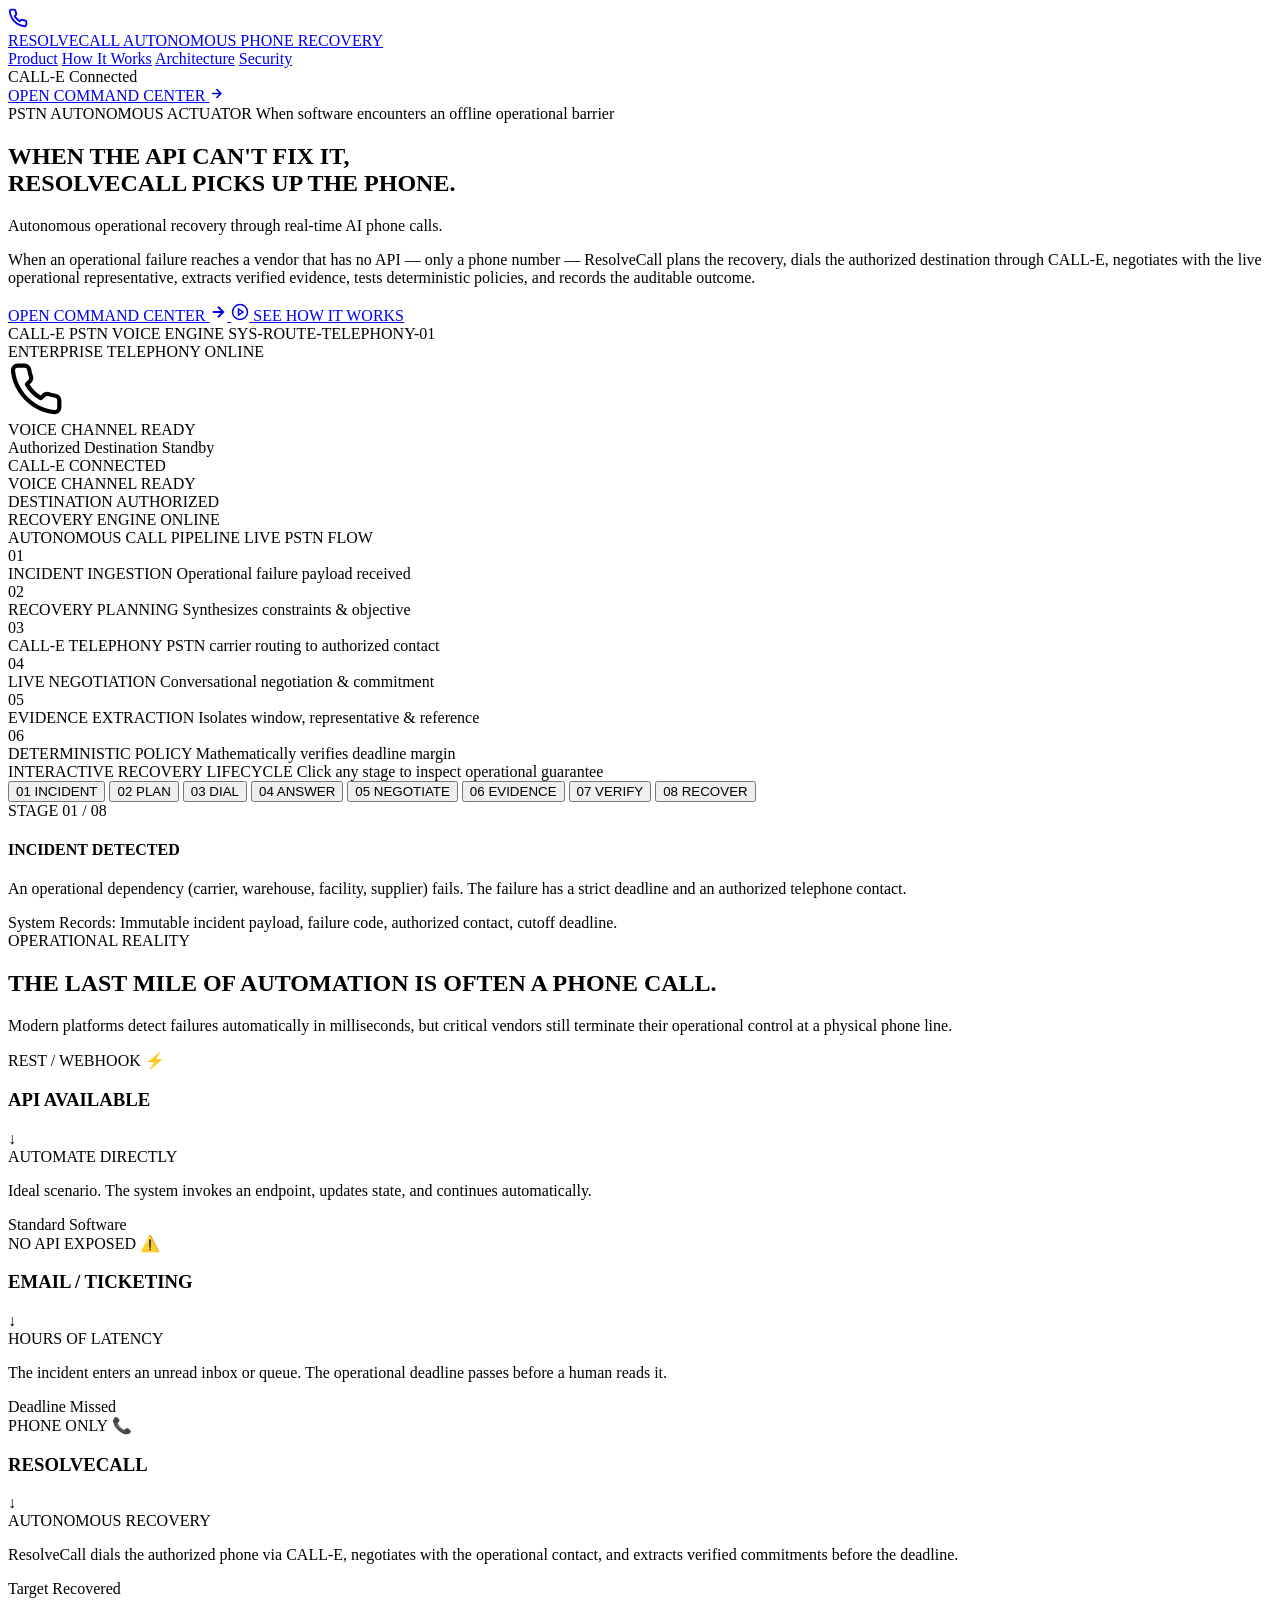
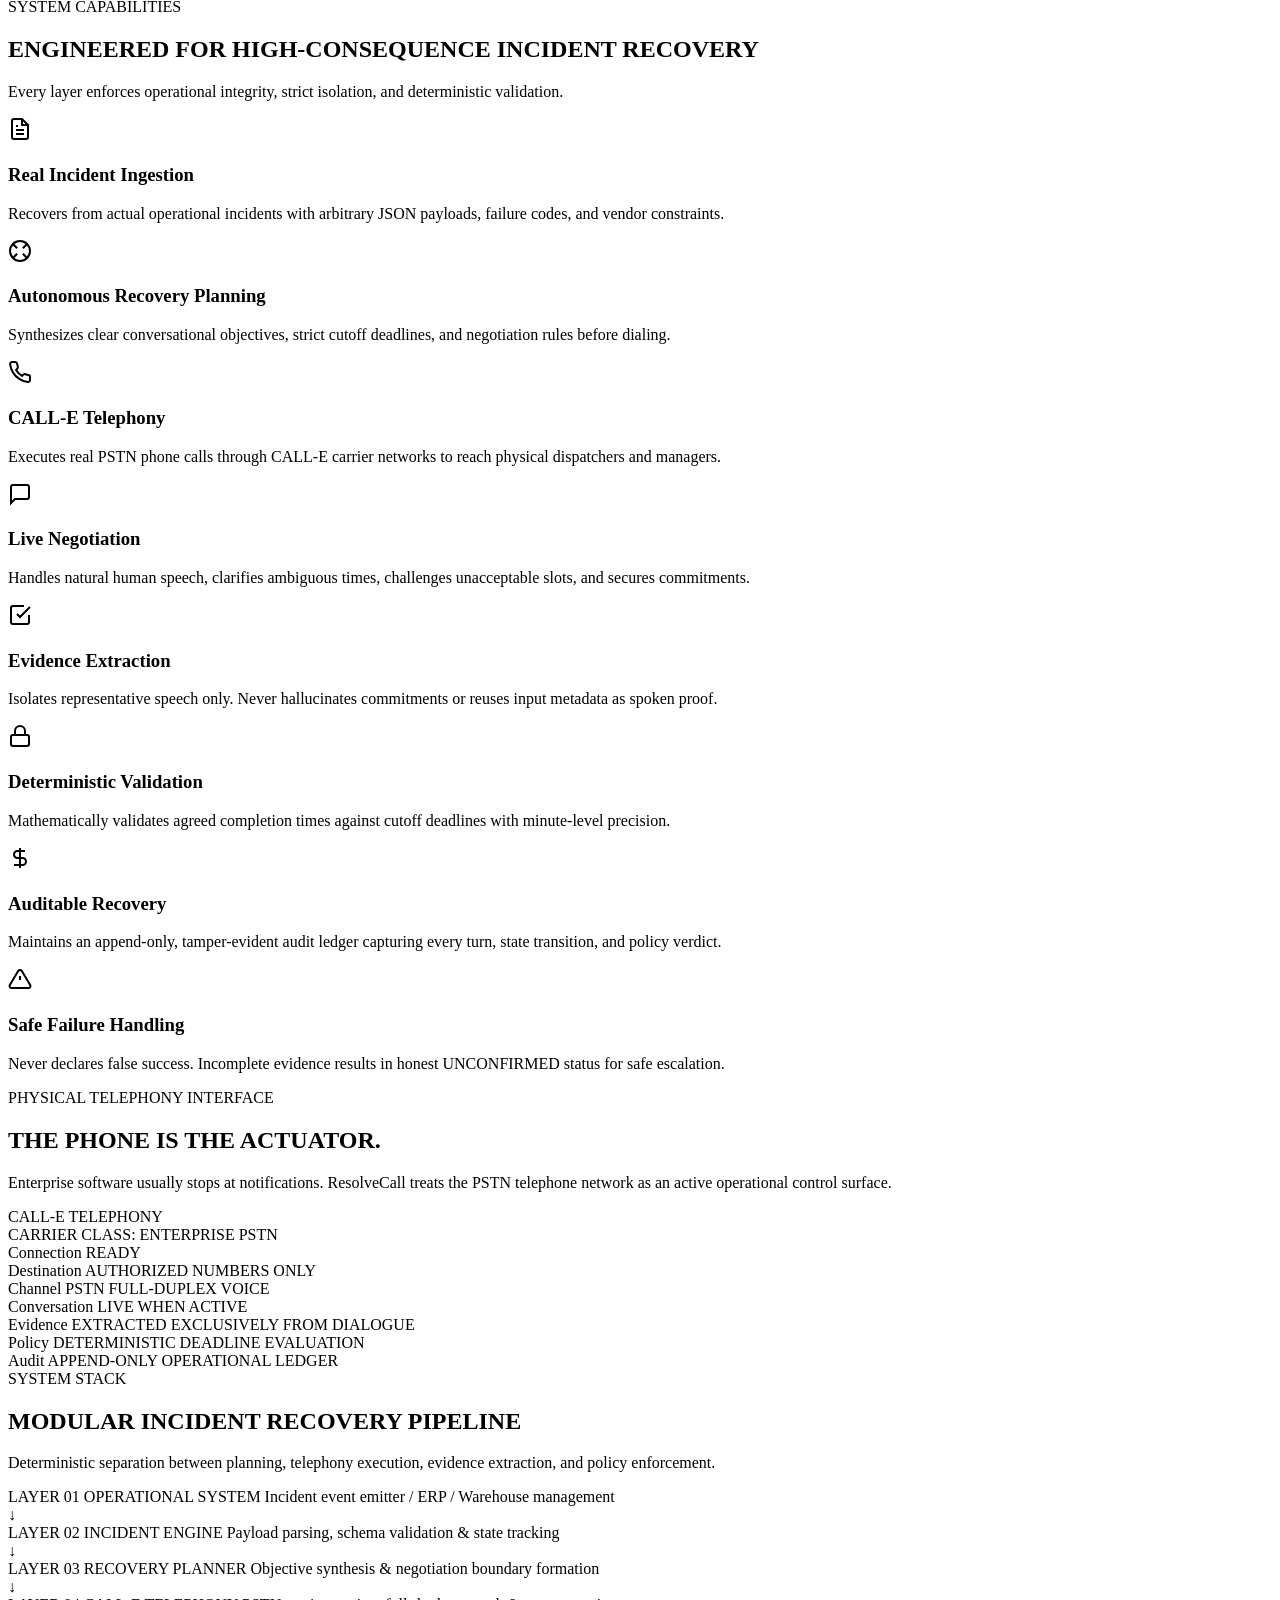
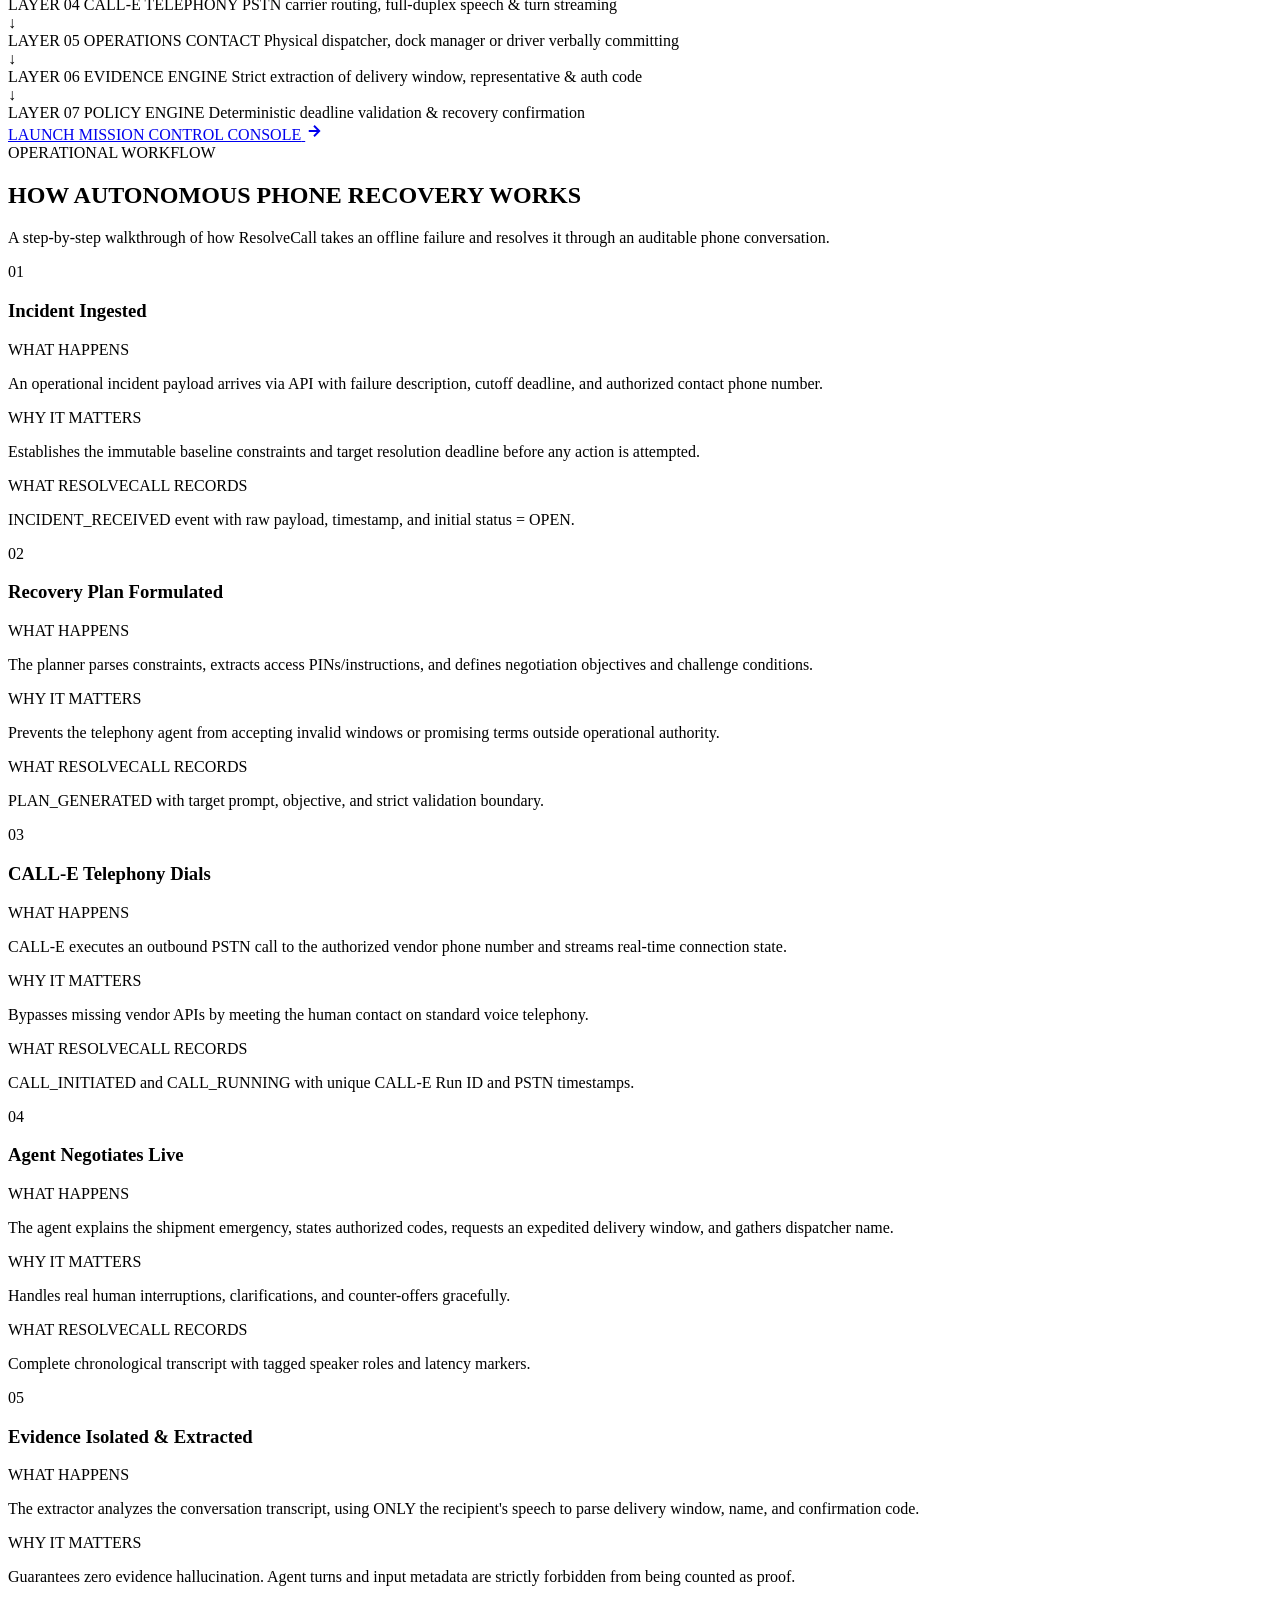
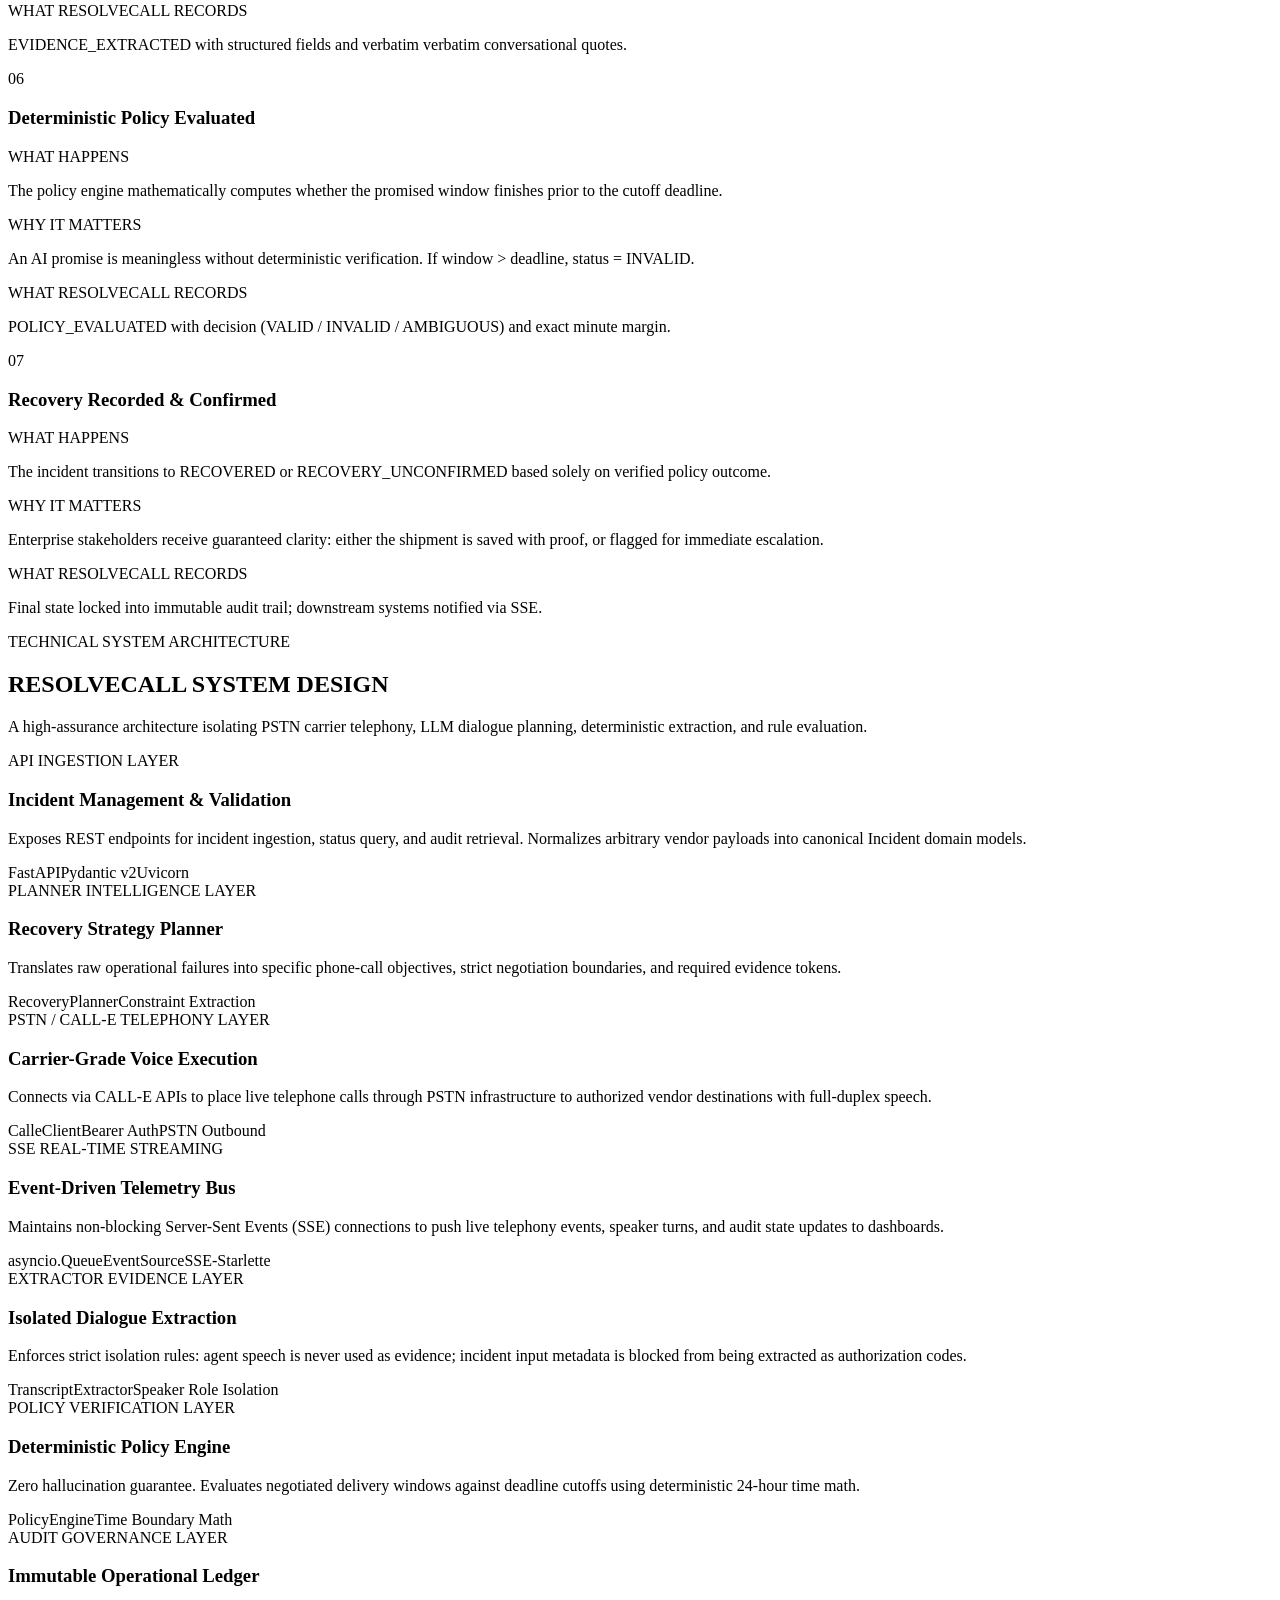
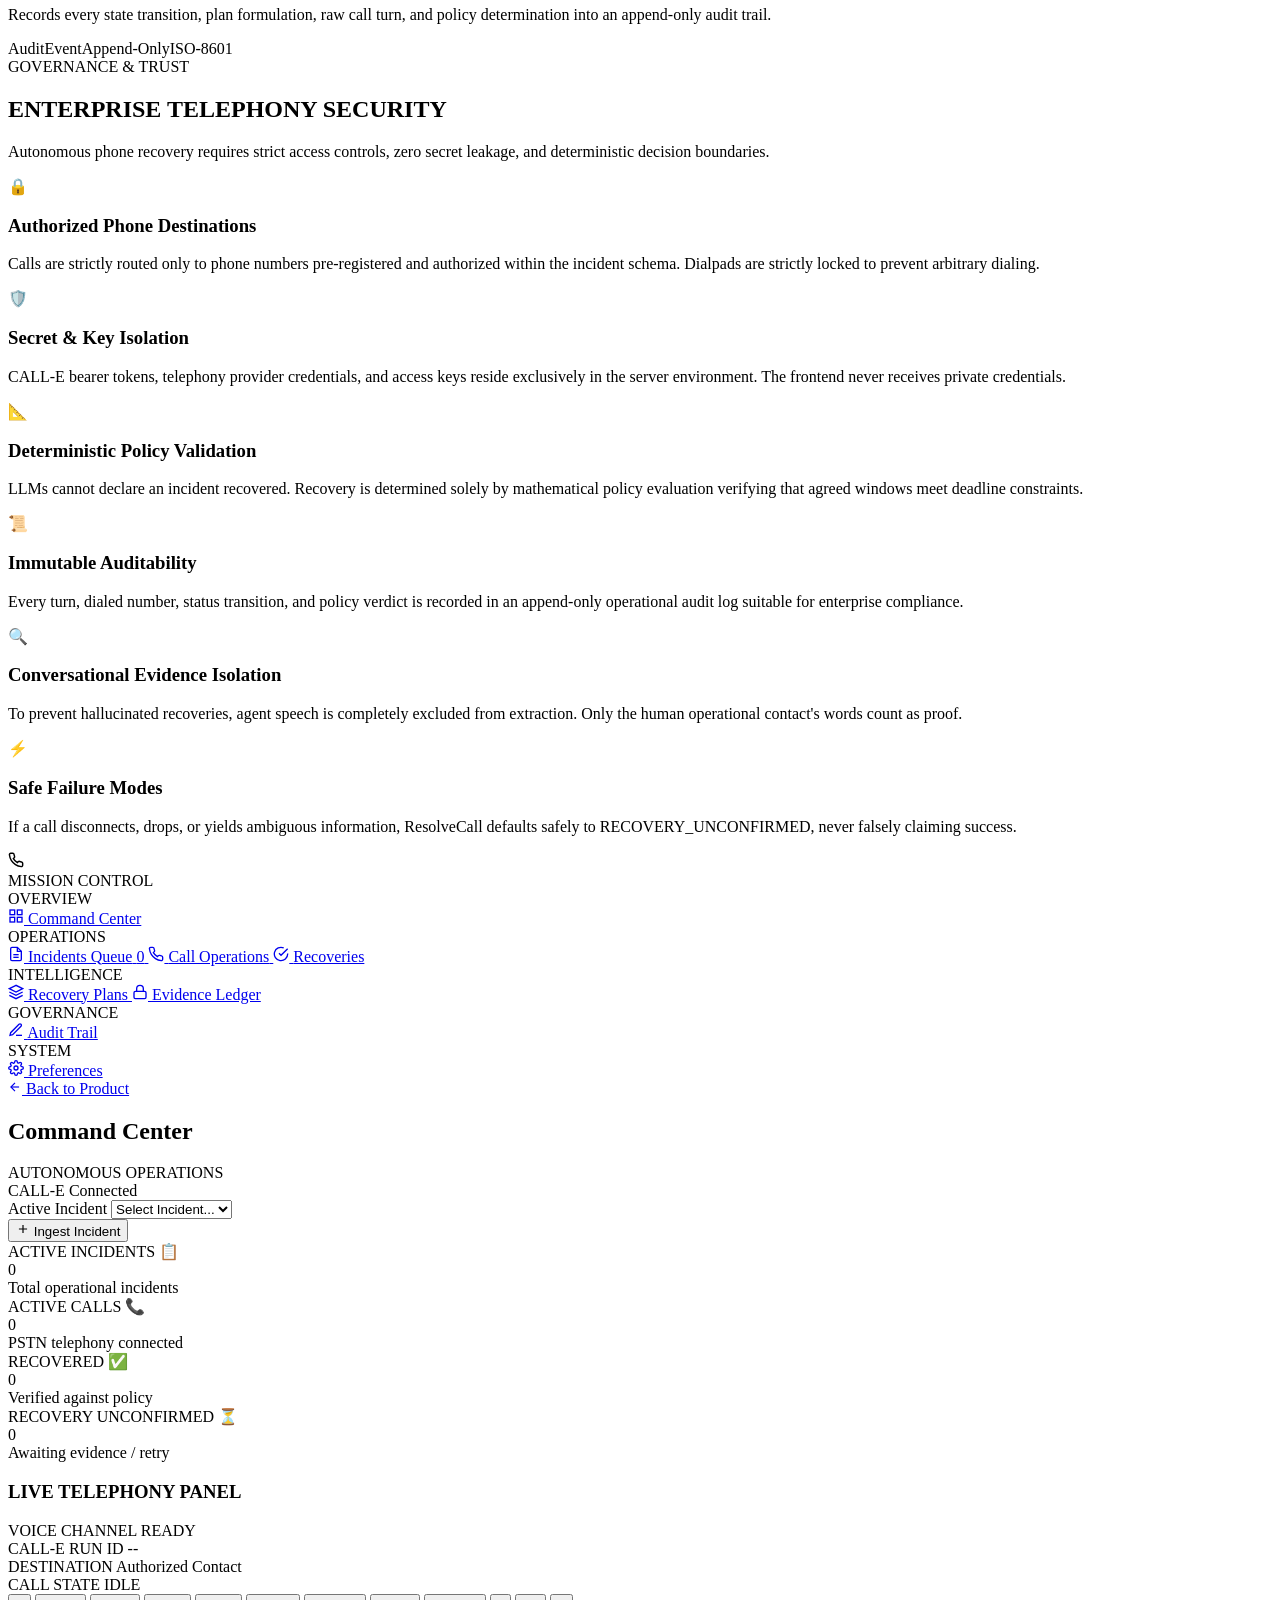
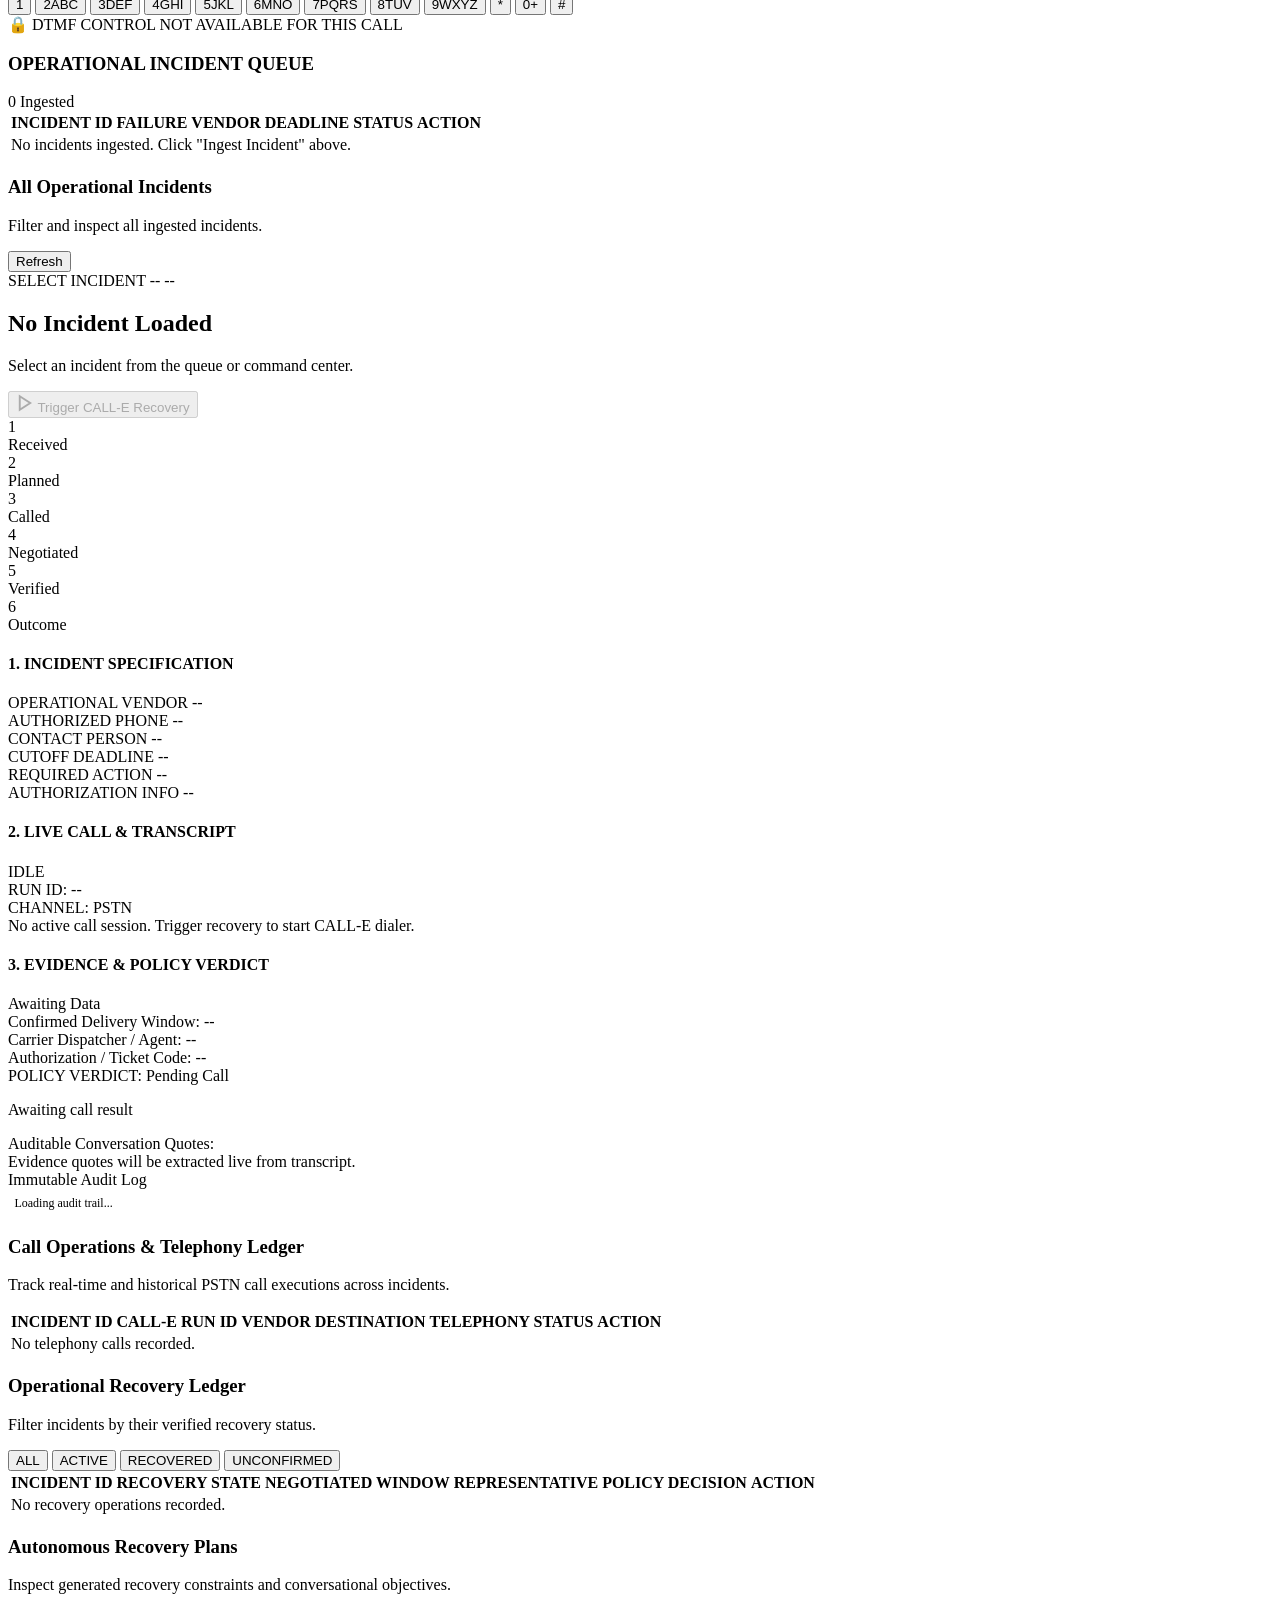
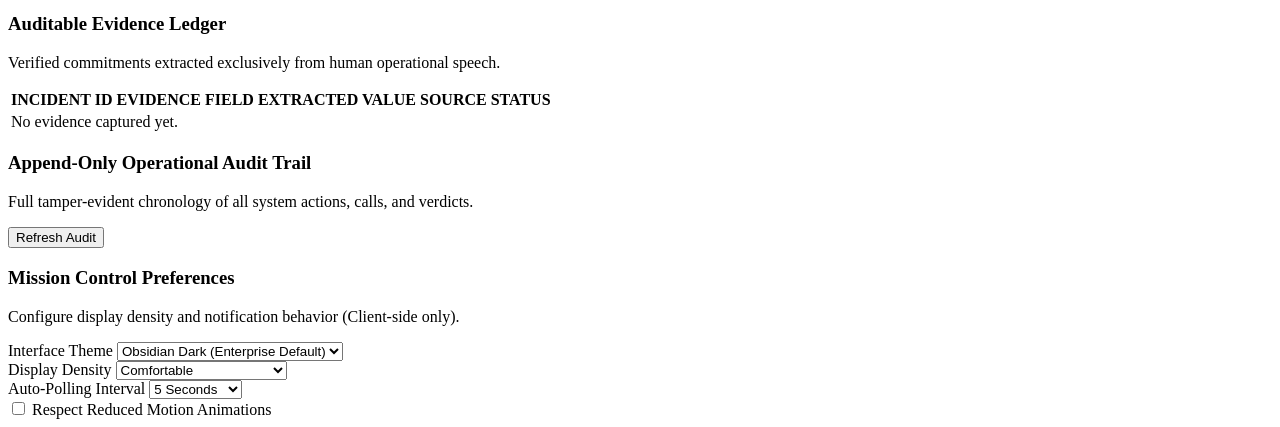
==== commit af443396: "feat(frontend): phone-first enterprise redesign, interactive call-flow hero, and mission control wor" ====
--- a/resolvecall/web/static/index.html
+++ b/resolvecall/web/static/index.html
@@ -3,190 +3,1504 @@
 <head>
   <meta charset="UTF-8">
   <meta name="viewport" content="width=device-width, initial-scale=1.0">
-  <title>ResolveCall — Autonomous Operational Incident Recovery Telephony Agent</title>
-  <meta name="description" content="Enterprise-grade autonomous operational incident recovery agent powered by real CALL-E PSTN telephony, dynamic negotiation, and deterministic policy verification.">
-  
-  <!-- Modern Typography Fonts -->
+  <title>ResolveCall — Autonomous Operational Recovery Telephony</title>
+  <meta name="description" content="When the API can't fix it, ResolveCall picks up the phone. Autonomous operational recovery through real-time AI phone calls powered by CALL-E.">
   <link rel="preconnect" href="https://fonts.googleapis.com">
   <link rel="preconnect" href="https://fonts.gstatic.com" crossorigin>
-  <link href="https://fonts.googleapis.com/css2?family=Inter:wght@400;500;600;700&family=JetBrains+Mono:wght@400;500;600;700&family=Outfit:wght@400;500;600;700;800&display=swap" rel="stylesheet">
-  
-  <!-- Design System Stylesheet -->
+  <link href="https://fonts.googleapis.com/css2?family=Inter:wght@400;500;600;700&family=JetBrains+Mono:wght@400;500;600&family=Outfit:wght@400;500;600;700;800&display=swap" rel="stylesheet">
   <link rel="stylesheet" href="/static/style.css">
 </head>
-<body>
-  <!-- Ambient Atmospheric Lighting -->
-  <div class="bg-ambient-glow glow-primary"></div>
-  <div class="bg-ambient-glow glow-secondary"></div>
-
-  <!-- Application Shell Framework -->
-  <div class="app-container" id="app-root">
-    <!-- Enterprise Sidebar Navigation -->
-    <aside class="sidebar" id="app-sidebar">
-      <div class="sidebar-header">
-        <a href="/" data-route="/" class="brand-link">
-          <div class="brand-mark">
-            <svg width="20" height="20" viewBox="0 0 24 24" fill="none" stroke="currentColor" stroke-width="2.2" stroke-linecap="round" stroke-linejoin="round">
-              <path d="M22 16.92v3a2 2 0 0 1-2.18 2 19.79 19.79 0 0 1-8.63-3.07 19.5 19.5 0 0 1-6-6 19.79 19.79 0 0 1-3.07-8.67A2 2 0 0 1 4.11 2h3a2 2 0 0 1 2 1.72 12.84 12.84 0 0 0 .7 2.81 2 2 0 0 1-.45 2.11L8.09 9.91a16 16 0 0 0 6 6l1.27-1.27a2 2 0 0 1 2.11-.45 12.84 12.84 0 0 0 2.81.7A2 2 0 0 1 22 16.92z"></path>
-            </svg>
-          </div>
-          <div class="brand-titles">
-            <span class="brand-name">RESOLVECALL</span>
-            <span class="brand-tag">Autonomous Recovery</span>
-          </div>
+<body class="theme-dark">
+
+  <!-- Ambient background telemetry grid -->
+  <div class="bg-grid-overlay"></div>
+  <div class="glow-orb glow-top"></div>
+  <div class="glow-orb glow-bottom"></div>
+
+  <!-- Global Public Header (Nav for public pages & universal access) -->
+  <header class="public-navbar" id="public-header">
+    <div class="navbar-container">
+      <a href="/" class="nav-brand-link" data-route="/">
+        <div class="brand-badge-icon">
+          <span class="phone-pulse-ring"></span>
+          <svg width="20" height="20" viewBox="0 0 24 24" fill="none" stroke="currentColor" stroke-width="2.2" stroke-linecap="round" stroke-linejoin="round">
+            <path d="M22 16.92v3a2 2 0 0 1-2.18 2 19.79 19.79 0 0 1-8.63-3.07 19.5 19.5 0 0 1-6-6 19.79 19.79 0 0 1-3.07-8.67A2 2 0 0 1 4.11 2h3a2 2 0 0 1 2 1.72 12.84 12.84 0 0 0 .7 2.81 2 2 0 0 1-.45 2.11L8.09 9.91a16 16 0 0 0 6 6l1.27-1.27a2 2 0 0 1 2.11-.45 12.84 12.84 0 0 0 2.81.7A2 2 0 0 1 22 16.92z"></path>
+          </svg>
+        </div>
+        <div class="brand-text-block">
+          <span class="brand-name">RESOLVECALL</span>
+          <span class="brand-sub">AUTONOMOUS PHONE RECOVERY</span>
+        </div>
+      </a>
+
+      <nav class="public-nav-links" id="public-nav-links">
+        <a href="/" class="nav-link" data-route="/">Product</a>
+        <a href="/how-it-works" class="nav-link" data-route="/how-it-works">How It Works</a>
+        <a href="/architecture" class="nav-link" data-route="/architecture">Architecture</a>
+        <a href="/security" class="nav-link" data-route="/security">Security</a>
+      </nav>
+
+      <div class="public-nav-actions">
+        <div class="telephony-live-badge" id="global-calle-indicator">
+          <span class="pulse-dot"></span>
+          <span class="badge-label" id="global-calle-text">CALL-E Connected</span>
+        </div>
+        <a href="/console" class="btn btn-primary btn-command-center" data-route="/console">
+          <span>OPEN COMMAND CENTER</span>
+          <svg width="15" height="15" viewBox="0 0 24 24" fill="none" stroke="currentColor" stroke-width="2.5"><path d="M5 12h14M12 5l7 7-7 7"/></svg>
         </a>
       </div>
-
-      <div class="sidebar-nav">
-        <!-- OVERVIEW -->
-        <div class="nav-section">
-          <span class="nav-section-title">Overview</span>
-          <a href="/console" data-route="/console" class="nav-item">
-            <svg viewBox="0 0 24 24" fill="none" stroke="currentColor"><rect width="7" height="9" x="3" y="3" rx="1"/><rect width="7" height="5" x="14" y="3" rx="1"/><rect width="7" height="9" x="14" y="12" rx="1"/><rect width="7" height="5" x="3" y="16" rx="1"/></svg>
-            <span>Console</span>
-          </a>
-        </div>
-
-        <!-- OPERATIONS -->
-        <div class="nav-section">
-          <span class="nav-section-title">Operations</span>
-          <a href="/incidents" data-route="/incidents" class="nav-item">
-            <svg viewBox="0 0 24 24" fill="none" stroke="currentColor"><circle cx="12" cy="12" r="10"/><line x1="12" x2="12" y1="8" y2="12"/><line x1="12" x2="12.01" y1="16" y2="16"/></svg>
-            <span>Incidents</span>
-            <span class="nav-badge" id="sidebar-inc-badge">0</span>
-          </a>
-          <a href="/calls" data-route="/calls" class="nav-item">
-            <svg viewBox="0 0 24 24" fill="none" stroke="currentColor"><path d="M22 16.92v3a2 2 0 0 1-2.18 2 19.79 19.79 0 0 1-8.63-3.07 19.5 19.5 0 0 1-6-6 19.79 19.79 0 0 1-3.07-8.67A2 2 0 0 1 4.11 2h3a2 2 0 0 1 2 1.72 12.84 12.84 0 0 0 .7 2.81 2 2 0 0 1-.45 2.11L8.09 9.91a16 16 0 0 0 6 6l1.27-1.27a2 2 0 0 1 2.11-.45 12.84 12.84 0 0 0 2.81.7A2 2 0 0 1 22 16.92z"></path></svg>
-            <span>Calls</span>
-            <span class="nav-badge" id="sidebar-calls-badge">0</span>
-          </a>
-          <a href="/recoveries" data-route="/recoveries" class="nav-item">
-            <svg viewBox="0 0 24 24" fill="none" stroke="currentColor"><polyline points="9 11 12 14 22 4"/><path d="M21 12v7a2 2 0 0 1-2 2H5a2 2 0 0 1-2-2V5a2 2 0 0 1 2-2h11"/></svg>
-            <span>Recoveries</span>
-          </a>
-        </div>
-
-        <!-- INTELLIGENCE -->
-        <div class="nav-section">
-          <span class="nav-section-title">Intelligence</span>
-          <a href="/plans" data-route="/plans" class="nav-item">
-            <svg viewBox="0 0 24 24" fill="none" stroke="currentColor"><path d="M14 2H6a2 2 0 0 0-2 2v16a2 2 0 0 0 2 2h12a2 2 0 0 0 2-2V8z"/><polyline points="14 2 14 8 20 8"/><line x1="16" x2="8" y1="13" y2="13"/><line x1="16" x2="8" y1="17" y2="17"/><polyline points="10 9 9 9 8 9"/></svg>
-            <span>Recovery Plans</span>
-          </a>
-          <a href="/evidence" data-route="/evidence" class="nav-item">
-            <svg viewBox="0 0 24 24" fill="none" stroke="currentColor"><path d="M2 3h6a4 4 0 0 1 4 4v14a3 3 0 0 0-3-3H2z"/><path d="M22 3h-6a4 4 0 0 0-4 4v14a3 3 0 0 1 3-3h7z"/></svg>
-            <span>Evidence</span>
-          </a>
-        </div>
-
-        <!-- GOVERNANCE -->
-        <div class="nav-section">
-          <span class="nav-section-title">Governance</span>
-          <a href="/audit" data-route="/audit" class="nav-item">
-            <svg viewBox="0 0 24 24" fill="none" stroke="currentColor"><circle cx="12" cy="12" r="10"/><polyline points="12 6 12 12 16 14"/></svg>
-            <span>Audit Trail</span>
-          </a>
-        </div>
-
-        <!-- SECURITY & SYSTEM -->
-        <div class="nav-section">
-          <span class="nav-section-title">Security & System</span>
-          <a href="/security-settings" data-route="/security-settings" class="nav-item">
-            <svg viewBox="0 0 24 24" fill="none" stroke="currentColor"><path d="M12 22s8-4 8-10V5l-8-3-8 3v7c0 6 8 10 8 10z"/></svg>
-            <span>Authorization</span>
-          </a>
-          <a href="/settings" data-route="/settings" class="nav-item">
-            <svg viewBox="0 0 24 24" fill="none" stroke="currentColor"><circle cx="12" cy="12" r="3"/><path d="M19.4 15a1.65 1.65 0 0 0 .33 1.82l.06.06a2 2 0 0 1 0 2.83 2 2 0 0 1-2.83 0l-.06-.06a1.65 1.65 0 0 0-1.82-.33 1.65 1.65 0 0 0-1 1.51V21a2 2 0 0 1-2 2 2 2 0 0 1-2-2v-.09A1.65 1.65 0 0 0 9 19.4a1.65 1.65 0 0 0-1.82.33l-.06.06a2 2 0 0 1-2.83 0 2 2 0 0 1 0-2.83l.06-.06a1.65 1.65 0 0 0 .33-1.82 1.65 1.65 0 0 0-1.51-1H3a2 2 0 0 1-2-2 2 2 0 0 1 2-2h.09A1.65 1.65 0 0 0 4.6 9a1.65 1.65 0 0 0-.33-1.82l-.06-.06a2 2 0 0 1 0-2.83 2 2 0 0 1 2.83 0l.06.06a1.65 1.65 0 0 0 1.82.33H9a1.65 1.65 0 0 0 1-1.51V3a2 2 0 0 1 2-2 2 2 0 0 1 2 2v.09a1.65 1.65 0 0 0 1 1.51 1.65 1.65 0 0 0 1.82-.33l.06-.06a2 2 0 0 1 2.83 0 2 2 0 0 1 0 2.83l-.06.06a1.65 1.65 0 0 0-.33 1.82V9a1.65 1.65 0 0 0 1.51 1H21a2 2 0 0 1 2 2 2 2 0 0 1-2 2h-.09a1.65 1.65 0 0 0-1.51 1z"/></svg>
-            <span>Settings</span>
-          </a>
+    </div>
+  </header>
+
+  <!-- Router View Port Container -->
+  <div id="view-viewport">
+
+    <!-- ========================================================= -->
+    <!-- VIEW 1: LANDING / PRODUCT PAGE (Route: /)                 -->
+    <!-- ========================================================= -->
+    <section id="view-landing" class="view-page active">
+      
+      <!-- HERO -->
+      <div class="landing-hero-section">
+        <div class="hero-container">
+          <div class="hero-eyebrow">
+            <span class="eyebrow-pill">PSTN AUTONOMOUS ACTUATOR</span>
+            <span class="eyebrow-text">When software encounters an offline operational barrier</span>
+          </div>
+
+          <h1 class="hero-title">
+            WHEN THE API CAN'T FIX IT,<br>
+            <span class="hero-title-highlight">RESOLVECALL PICKS UP THE PHONE.</span>
+          </h1>
+
+          <p class="hero-subtitle">
+            Autonomous operational recovery through real-time AI phone calls.
+          </p>
+
+          <p class="hero-description">
+            When an operational failure reaches a vendor that has no API — only a phone number — ResolveCall plans the recovery, dials the authorized destination through CALL-E, negotiates with the live operational representative, extracts verified evidence, tests deterministic policies, and records the auditable outcome.
+          </p>
+
+          <div class="hero-cta-group">
+            <a href="/console" class="btn btn-hero-primary" data-route="/console">
+              <span>OPEN COMMAND CENTER</span>
+              <svg width="18" height="18" viewBox="0 0 24 24" fill="none" stroke="currentColor" stroke-width="2.5"><path d="M5 12h14M12 5l7 7-7 7"/></svg>
+            </a>
+            <a href="/how-it-works" class="btn btn-hero-secondary" data-route="/how-it-works">
+              <svg width="18" height="18" viewBox="0 0 24 24" fill="none" stroke="currentColor" stroke-width="2"><circle cx="12" cy="12" r="10"/><polygon points="10 8 16 12 10 16 10 8"/></svg>
+              <span>SEE HOW IT WORKS</span>
+            </a>
+          </div>
+
+          <!-- Sophisticated Interactive Phone Terminal Visual Centerpiece -->
+          <div class="hero-phone-terminal-wrapper">
+            <div class="phone-terminal-frame">
+              <div class="terminal-topbar">
+                <div class="terminal-dots">
+                  <span class="dot dot-red"></span>
+                  <span class="dot dot-yellow"></span>
+                  <span class="dot dot-green"></span>
+                </div>
+                <div class="terminal-channel-info">
+                  <span class="channel-pill"><span class="pulse-dot"></span> CALL-E PSTN VOICE ENGINE</span>
+                  <span class="channel-id">SYS-ROUTE-TELEPHONY-01</span>
+                </div>
+                <div class="terminal-status-tag">ENTERPRISE TELEPHONY ONLINE</div>
+              </div>
+
+              <div class="terminal-main-display">
+                <div class="terminal-grid">
+                  <!-- Phone Console Handset & Wave Column -->
+                  <div class="terminal-telephony-col">
+                    <div class="handset-visual-box">
+                      <div class="handset-icon-large">
+                        <svg width="56" height="56" viewBox="0 0 24 24" fill="none" stroke="currentColor" stroke-width="1.8" stroke-linecap="round" stroke-linejoin="round">
+                          <path d="M22 16.92v3a2 2 0 0 1-2.18 2 19.79 19.79 0 0 1-8.63-3.07 19.5 19.5 0 0 1-6-6 19.79 19.79 0 0 1-3.07-8.67A2 2 0 0 1 4.11 2h3a2 2 0 0 1 2 1.72 12.84 12.84 0 0 0 .7 2.81 2 2 0 0 1-.45 2.11L8.09 9.91a16 16 0 0 0 6 6l1.27-1.27a2 2 0 0 1 2.11-.45 12.84 12.84 0 0 0 2.81.7A2 2 0 0 1 22 16.92z"></path>
+                        </svg>
+                      </div>
+                      <div class="terminal-audio-waves">
+                        <span class="bar b1"></span><span class="bar b2"></span><span class="bar b3"></span>
+                        <span class="bar b4"></span><span class="bar b5"></span><span class="bar b6"></span>
+                        <span class="bar b7"></span><span class="bar b8"></span><span class="bar b9"></span>
+                      </div>
+                      <div class="terminal-state-title" id="hero-terminal-state">VOICE CHANNEL READY</div>
+                      <div class="terminal-state-sub" id="hero-terminal-sub">Authorized Destination Standby</div>
+                    </div>
+
+                    <!-- 4 Live System Indicators -->
+                    <div class="terminal-specs-strip">
+                      <div class="spec-cell">
+                        <span class="spec-k">CALL-E</span>
+                        <span class="spec-v highlight-green">CONNECTED</span>
+                      </div>
+                      <div class="spec-cell">
+                        <span class="spec-k">VOICE CHANNEL</span>
+                        <span class="spec-v highlight-cyan">READY</span>
+                      </div>
+                      <div class="spec-cell">
+                        <span class="spec-k">DESTINATION</span>
+                        <span class="spec-v">AUTHORIZED</span>
+                      </div>
+                      <div class="spec-cell">
+                        <span class="spec-k">RECOVERY ENGINE</span>
+                        <span class="spec-v highlight-green">ONLINE</span>
+                      </div>
+                    </div>
+                  </div>
+
+                  <!-- Telephony Signal Pipeline -->
+                  <div class="terminal-pipeline-col">
+                    <div class="pipeline-header">
+                      <span>AUTONOMOUS CALL PIPELINE</span>
+                      <span class="pipeline-code">LIVE PSTN FLOW</span>
+                    </div>
+
+                    <div class="signal-path-chain">
+                      <div class="path-node done">
+                        <span class="node-bullet">01</span>
+                        <div class="node-meta">
+                          <span class="node-title">INCIDENT INGESTION</span>
+                          <span class="node-detail">Operational failure payload received</span>
+                        </div>
+                      </div>
+                      <div class="path-connector active"></div>
+                      <div class="path-node done">
+                        <span class="node-bullet">02</span>
+                        <div class="node-meta">
+                          <span class="node-title">RECOVERY PLANNING</span>
+                          <span class="node-detail">Synthesizes constraints & objective</span>
+                        </div>
+                      </div>
+                      <div class="path-connector active"></div>
+                      <div class="path-node done">
+                        <span class="node-bullet">03</span>
+                        <div class="node-meta">
+                          <span class="node-title">CALL-E TELEPHONY</span>
+                          <span class="node-detail">PSTN carrier routing to authorized contact</span>
+                        </div>
+                      </div>
+                      <div class="path-connector active"></div>
+                      <div class="path-node done">
+                        <span class="node-bullet">04</span>
+                        <div class="node-meta">
+                          <span class="node-title">LIVE NEGOTIATION</span>
+                          <span class="node-detail">Conversational negotiation & commitment</span>
+                        </div>
+                      </div>
+                      <div class="path-connector active"></div>
+                      <div class="path-node done">
+                        <span class="node-bullet">05</span>
+                        <div class="node-meta">
+                          <span class="node-title">EVIDENCE EXTRACTION</span>
+                          <span class="node-detail">Isolates window, representative & reference</span>
+                        </div>
+                      </div>
+                      <div class="path-connector active"></div>
+                      <div class="path-node done">
+                        <span class="node-bullet">06</span>
+                        <div class="node-meta">
+                          <span class="node-title">DETERMINISTIC POLICY</span>
+                          <span class="node-detail">Mathematically verifies deadline margin</span>
+                        </div>
+                      </div>
+                    </div>
+                  </div>
+                </div>
+
+                <!-- Interactive 8-Stage Call Flow Breakdown -->
+                <div class="hero-callflow-interactive">
+                  <div class="callflow-bar-header">
+                    <span class="bar-title">INTERACTIVE RECOVERY LIFECYCLE</span>
+                    <span class="bar-hint">Click any stage to inspect operational guarantee</span>
+                  </div>
+
+                  <div class="callflow-stages-row">
+                    <button class="stage-btn active" data-stage-idx="0">01 INCIDENT</button>
+                    <button class="stage-btn" data-stage-idx="1">02 PLAN</button>
+                    <button class="stage-btn" data-stage-idx="2">03 DIAL</button>
+                    <button class="stage-btn" data-stage-idx="3">04 ANSWER</button>
+                    <button class="stage-btn" data-stage-idx="4">05 NEGOTIATE</button>
+                    <button class="stage-btn" data-stage-idx="5">06 EVIDENCE</button>
+                    <button class="stage-btn" data-stage-idx="6">07 VERIFY</button>
+                    <button class="stage-btn" data-stage-idx="7">08 RECOVER</button>
+                  </div>
+
+                  <div class="stage-detail-box" id="hero-stage-detail">
+                    <div class="stage-detail-num" id="stage-detail-num">STAGE 01 / 08</div>
+                    <h4 class="stage-detail-title" id="stage-detail-title">INCIDENT DETECTED</h4>
+                    <p class="stage-detail-text" id="stage-detail-text">
+                      An operational dependency (carrier, warehouse, facility, supplier) fails. The failure has a strict deadline and an authorized telephone contact.
+                    </p>
+                    <div class="stage-detail-record" id="stage-detail-record">
+                      <span class="record-k">System Records:</span>
+                      <span class="record-v" id="stage-detail-rec-val">Immutable incident payload, failure code, authorized contact, cutoff deadline.</span>
+                    </div>
+                  </div>
+                </div>
+              </div>
+            </div>
+          </div>
         </div>
       </div>
 
-      <div class="sidebar-footer">
-        <div class="sys-health-pill">
-          <div class="sys-health-status">
-            <span class="status-dot"></span>
-            <span>Gateway Online</span>
-          </div>
-          <span class="cell-mono text-cyan" style="font-size:0.7rem;">CALL-E</span>
-        </div>
-
-        <div class="org-profile">
-          <div class="org-avatar">RC</div>
-          <div class="org-info">
-            <span class="org-name">Global Ops</span>
-            <span class="org-env">Production Enforced</span>
+      <!-- SECTION: WHY A PHONE? -->
+      <div class="landing-section section-why-phone">
+        <div class="section-container">
+          <div class="section-badge">OPERATIONAL REALITY</div>
+          <h2 class="section-title">THE LAST MILE OF AUTOMATION IS OFTEN A PHONE CALL.</h2>
+          <p class="section-subtitle">
+            Modern platforms detect failures automatically in milliseconds, but critical vendors still terminate their operational control at a physical phone line.
+          </p>
+
+          <div class="why-phone-grid">
+            <div class="comparison-card card-api">
+              <div class="card-status-header">
+                <span class="route-tag">REST / WEBHOOK</span>
+                <span class="route-icon">⚡</span>
+              </div>
+              <h3 class="card-headline">API AVAILABLE</h3>
+              <div class="card-arrow">↓</div>
+              <div class="card-action">AUTOMATE DIRECTLY</div>
+              <p class="card-desc">
+                Ideal scenario. The system invokes an endpoint, updates state, and continues automatically.
+              </p>
+              <div class="card-footer-pill pill-neutral">Standard Software</div>
+            </div>
+
+            <div class="comparison-card card-no-api">
+              <div class="card-status-header">
+                <span class="route-tag">NO API EXPOSED</span>
+                <span class="route-icon">⚠️</span>
+              </div>
+              <h3 class="card-headline">EMAIL / TICKETING</h3>
+              <div class="card-arrow">↓</div>
+              <div class="card-action">HOURS OF LATENCY</div>
+              <p class="card-desc">
+                The incident enters an unread inbox or queue. The operational deadline passes before a human reads it.
+              </p>
+              <div class="card-footer-pill pill-danger">Deadline Missed</div>
+            </div>
+
+            <div class="comparison-card card-resolvecall featured">
+              <div class="card-status-header">
+                <span class="route-tag highlight">PHONE ONLY</span>
+                <span class="route-icon">📞</span>
+              </div>
+              <h3 class="card-headline">RESOLVECALL</h3>
+              <div class="card-arrow highlight">↓</div>
+              <div class="card-action highlight">AUTONOMOUS RECOVERY</div>
+              <p class="card-desc">
+                ResolveCall dials the authorized phone via CALL-E, negotiates with the operational contact, and extracts verified commitments before the deadline.
+              </p>
+              <div class="card-footer-pill pill-success">Target Recovered</div>
+            </div>
           </div>
         </div>
       </div>
-    </aside>
-
-    <!-- Main Workspace Viewport -->
-    <div class="main-wrapper">
-      <!-- Enterprise Top Navigation Bar -->
-      <header class="topbar" id="app-topbar">
-        <div class="topbar-left">
-          <button class="btn-mobile-menu" id="btn-mobile-menu" aria-label="Toggle navigation menu">
-            <svg width="20" height="20" viewBox="0 0 24 24" fill="none" stroke="currentColor" stroke-width="2"><line x1="3" x2="21" y1="6" y2="6"/><line x1="3" x2="21" y1="12" y2="12"/><line x1="3" x2="21" y1="18" y2="18"/></svg>
-          </button>
-          
-          <div class="topbar-breadcrumb">
-            <span>ResolveCall</span>
-            <span class="cell-mono">/</span>
-            <span class="active-page" id="topbar-page-breadcrumb">Operations Console</span>
-          </div>
-        </div>
-
-        <div class="topbar-right">
-          <div class="telephony-live-chip" id="nav-sse-status">
-            <span class="status-dot"></span>
-            <span>PSTN Gateway Ready</span>
-          </div>
-
-          <button class="btn btn-primary btn-sm" id="btn-nav-ingest">
-            <svg width="14" height="14" viewBox="0 0 24 24" fill="none" stroke="currentColor" stroke-width="2.2"><path d="M12 5v14M5 12h14"/></svg>
-            + Ingest Incident
-          </button>
-        </div>
-      </header>
-
-      <!-- Active Page Mount Point -->
-      <main class="content-viewport" id="app-viewport">
-        <!-- Dynamically rendered by router -->
-      </main>
-    </div>
-  </div>
-
-  <!-- Ingestion Modal Dialog -->
-  <div class="modal-backdrop" id="modal-ingest" style="display:none;">
-    <div class="modal-content">
-      <div class="modal-header">
-        <h2 class="modal-title">Ingest Real Operational Incident</h2>
-        <button class="btn btn-ghost btn-sm modal-close" id="btn-modal-close" aria-label="Close modal">&times;</button>
-      </div>
-
-      <div class="modal-body">
-        <p style="font-size:0.825rem; color:var(--text-secondary); line-height:1.5;">
-          Submit any valid operational incident JSON payload. ResolveCall will dynamically formulate recovery constraints, dial the authorized contact via CALL-E over PSTN carrier lines, and deterministically validate the negotiated resolution.
-        </p>
-
-        <div class="form-group">
-          <label class="form-label" for="input-incident-json">Operational Incident JSON Payload:</label>
-          <textarea id="input-incident-json" rows="12" class="form-textarea code-editor" spellcheck="false"></textarea>
+
+      <!-- SECTION: CORE FEATURES (8 Enterprise Capabilities) -->
+      <div class="landing-section section-features">
+        <div class="section-container">
+          <div class="section-badge">SYSTEM CAPABILITIES</div>
+          <h2 class="section-title">ENGINEERED FOR HIGH-CONSEQUENCE INCIDENT RECOVERY</h2>
+          <p class="section-subtitle">
+            Every layer enforces operational integrity, strict isolation, and deterministic validation.
+          </p>
+
+          <div class="features-grid-8">
+            <div class="feature-card">
+              <div class="feature-icon">
+                <svg width="24" height="24" viewBox="0 0 24 24" fill="none" stroke="currentColor" stroke-width="2"><path d="M14 2H6a2 2 0 0 0-2 2v16a2 2 0 0 0 2 2h12a2 2 0 0 0 2-2V8z"/><polyline points="14 2 14 8 20 8"/><line x1="16" y1="13" x2="8" y2="13"/><line x1="16" y1="17" x2="8" y2="17"/><polyline points="10 9 9 9 8 9"/></svg>
+              </div>
+              <h3 class="feature-title">Real Incident Ingestion</h3>
+              <p class="feature-text">Recovers from actual operational incidents with arbitrary JSON payloads, failure codes, and vendor constraints.</p>
+            </div>
+
+            <div class="feature-card">
+              <div class="feature-icon">
+                <svg width="24" height="24" viewBox="0 0 24 24" fill="none" stroke="currentColor" stroke-width="2"><circle cx="12" cy="12" r="10"/><path d="m4.93 4.93 4.24 4.24"/><path d="m14.83 9.17 4.24-4.24"/><path d="m14.83 14.83 4.24 4.24"/><path d="m9.17 14.83-4.24 4.24"/></svg>
+              </div>
+              <h3 class="feature-title">Autonomous Recovery Planning</h3>
+              <p class="feature-text">Synthesizes clear conversational objectives, strict cutoff deadlines, and negotiation rules before dialing.</p>
+            </div>
+
+            <div class="feature-card">
+              <div class="feature-icon">
+                <svg width="24" height="24" viewBox="0 0 24 24" fill="none" stroke="currentColor" stroke-width="2"><path d="M22 16.92v3a2 2 0 0 1-2.18 2 19.79 19.79 0 0 1-8.63-3.07 19.5 19.5 0 0 1-6-6 19.79 19.79 0 0 1-3.07-8.67A2 2 0 0 1 4.11 2h3a2 2 0 0 1 2 1.72 12.84 12.84 0 0 0 .7 2.81 2 2 0 0 1-.45 2.11L8.09 9.91a16 16 0 0 0 6 6l1.27-1.27a2 2 0 0 1 2.11-.45 12.84 12.84 0 0 0 2.81.7A2 2 0 0 1 22 16.92z"></path></svg>
+              </div>
+              <h3 class="feature-title">CALL-E Telephony</h3>
+              <p class="feature-text">Executes real PSTN phone calls through CALL-E carrier networks to reach physical dispatchers and managers.</p>
+            </div>
+
+            <div class="feature-card">
+              <div class="feature-icon">
+                <svg width="24" height="24" viewBox="0 0 24 24" fill="none" stroke="currentColor" stroke-width="2"><path d="M21 15a2 2 0 0 1-2 2H7l-4 4V5a2 2 0 0 1 2-2h14a2 2 0 0 1 2 2z"/></svg>
+              </div>
+              <h3 class="feature-title">Live Negotiation</h3>
+              <p class="feature-text">Handles natural human speech, clarifies ambiguous times, challenges unacceptable slots, and secures commitments.</p>
+            </div>
+
+            <div class="feature-card">
+              <div class="feature-icon">
+                <svg width="24" height="24" viewBox="0 0 24 24" fill="none" stroke="currentColor" stroke-width="2"><polyline points="9 11 12 14 22 4"/><path d="M21 12v7a2 2 0 0 1-2 2H5a2 2 0 0 1-2-2V5a2 2 0 0 1 2-2h11"/></svg>
+              </div>
+              <h3 class="feature-title">Evidence Extraction</h3>
+              <p class="feature-text">Isolates representative speech only. Never hallucinates commitments or reuses input metadata as spoken proof.</p>
+            </div>
+
+            <div class="feature-card">
+              <div class="feature-icon">
+                <svg width="24" height="24" viewBox="0 0 24 24" fill="none" stroke="currentColor" stroke-width="2"><rect x="3" y="11" width="18" height="11" rx="2" ry="2"/><path d="M7 11V7a5 5 0 0 1 10 0v4"/></svg>
+              </div>
+              <h3 class="feature-title">Deterministic Validation</h3>
+              <p class="feature-text">Mathematically validates agreed completion times against cutoff deadlines with minute-level precision.</p>
+            </div>
+
+            <div class="feature-card">
+              <div class="feature-icon">
+                <svg width="24" height="24" viewBox="0 0 24 24" fill="none" stroke="currentColor" stroke-width="2"><path d="M12 2v20M17 5H9.5a3.5 3.5 0 0 0 0 7h5a3.5 3.5 0 0 1 0 7H6"/></svg>
+              </div>
+              <h3 class="feature-title">Auditable Recovery</h3>
+              <p class="feature-text">Maintains an append-only, tamper-evident audit ledger capturing every turn, state transition, and policy verdict.</p>
+            </div>
+
+            <div class="feature-card">
+              <div class="feature-icon">
+                <svg width="24" height="24" viewBox="0 0 24 24" fill="none" stroke="currentColor" stroke-width="2"><path d="M10.29 3.86L1.82 18a2 2 0 0 0 1.71 3h16.94a2 2 0 0 0 1.71-3L13.71 3.86a2 2 0 0 0-3.42 0z"/><line x1="12" y1="9" x2="12" y2="13"/><line x1="12" y1="17" x2="12.01" y2="17"/></svg>
+              </div>
+              <h3 class="feature-title">Safe Failure Handling</h3>
+              <p class="feature-text">Never declares false success. Incomplete evidence results in honest UNCONFIRMED status for safe escalation.</p>
+            </div>
+          </div>
         </div>
       </div>
 
+      <!-- SECTION: THE PHONE IS THE ACTUATOR -->
+      <div class="landing-section section-terminal-spec">
+        <div class="section-container">
+          <div class="terminal-spec-banner">
+            <div class="spec-banner-header">
+              <span class="spec-tag">PHYSICAL TELEPHONY INTERFACE</span>
+              <h2 class="spec-title">THE PHONE IS THE ACTUATOR.</h2>
+              <p class="spec-sub">
+                Enterprise software usually stops at notifications. ResolveCall treats the PSTN telephone network as an active operational control surface.
+              </p>
+            </div>
+
+            <div class="spec-telephony-board">
+              <div class="telephony-board-header">
+                <div class="board-indicator">
+                  <span class="pulse-dot"></span>
+                  <span>CALL-E TELEPHONY</span>
+                </div>
+                <div class="board-chip">CARRIER CLASS: ENTERPRISE PSTN</div>
+              </div>
+
+              <div class="telephony-board-grid">
+                <div class="board-row">
+                  <span class="k">Connection</span>
+                  <span class="v success-text">READY</span>
+                </div>
+                <div class="board-row">
+                  <span class="k">Destination</span>
+                  <span class="v">AUTHORIZED NUMBERS ONLY</span>
+                </div>
+                <div class="board-row">
+                  <span class="k">Channel</span>
+                  <span class="v">PSTN FULL-DUPLEX VOICE</span>
+                </div>
+                <div class="board-row">
+                  <span class="k">Conversation</span>
+                  <span class="v">LIVE WHEN ACTIVE</span>
+                </div>
+                <div class="board-row">
+                  <span class="k">Evidence</span>
+                  <span class="v">EXTRACTED EXCLUSIVELY FROM DIALOGUE</span>
+                </div>
+                <div class="board-row">
+                  <span class="k">Policy</span>
+                  <span class="v">DETERMINISTIC DEADLINE EVALUATION</span>
+                </div>
+                <div class="board-row">
+                  <span class="k">Audit</span>
+                  <span class="v">APPEND-ONLY OPERATIONAL LEDGER</span>
+                </div>
+              </div>
+            </div>
+          </div>
+        </div>
+      </div>
+
+      <!-- SECTION: ARCHITECTURE PREVIEW -->
+      <div class="landing-section section-arch-preview">
+        <div class="section-container">
+          <div class="section-badge">SYSTEM STACK</div>
+          <h2 class="section-title">MODULAR INCIDENT RECOVERY PIPELINE</h2>
+          <p class="section-subtitle">
+            Deterministic separation between planning, telephony execution, evidence extraction, and policy enforcement.
+          </p>
+
+          <div class="arch-stack-visual">
+            <div class="arch-layer-bar" data-layer="sys">
+              <span class="layer-code">LAYER 01</span>
+              <span class="layer-name">OPERATIONAL SYSTEM</span>
+              <span class="layer-desc">Incident event emitter / ERP / Warehouse management</span>
+            </div>
+            <div class="arch-arrow">↓</div>
+            <div class="arch-layer-bar" data-layer="inc">
+              <span class="layer-code">LAYER 02</span>
+              <span class="layer-name">INCIDENT ENGINE</span>
+              <span class="layer-desc">Payload parsing, schema validation & state tracking</span>
+            </div>
+            <div class="arch-arrow">↓</div>
+            <div class="arch-layer-bar" data-layer="plan">
+              <span class="layer-code">LAYER 03</span>
+              <span class="layer-name">RECOVERY PLANNER</span>
+              <span class="layer-desc">Objective synthesis & negotiation boundary formation</span>
+            </div>
+            <div class="arch-arrow">↓</div>
+            <div class="arch-layer-bar highlight-call" data-layer="calle">
+              <span class="layer-code">LAYER 04</span>
+              <span class="layer-name">CALL-E TELEPHONY</span>
+              <span class="layer-desc">PSTN carrier routing, full-duplex speech & turn streaming</span>
+            </div>
+            <div class="arch-arrow">↓</div>
+            <div class="arch-layer-bar" data-layer="contact">
+              <span class="layer-code">LAYER 05</span>
+              <span class="layer-name">OPERATIONS CONTACT</span>
+              <span class="layer-desc">Physical dispatcher, dock manager or driver verbally committing</span>
+            </div>
+            <div class="arch-arrow">↓</div>
+            <div class="arch-layer-bar" data-layer="ev">
+              <span class="layer-code">LAYER 06</span>
+              <span class="layer-name">EVIDENCE ENGINE</span>
+              <span class="layer-desc">Strict extraction of delivery window, representative & auth code</span>
+            </div>
+            <div class="arch-arrow">↓</div>
+            <div class="arch-layer-bar" data-layer="pol">
+              <span class="layer-code">LAYER 07</span>
+              <span class="layer-name">POLICY ENGINE</span>
+              <span class="layer-desc">Deterministic deadline validation & recovery confirmation</span>
+            </div>
+          </div>
+
+          <div class="landing-footer-cta">
+            <a href="/console" class="btn btn-hero-primary" data-route="/console">
+              <span>LAUNCH MISSION CONTROL CONSOLE</span>
+              <svg width="18" height="18" viewBox="0 0 24 24" fill="none" stroke="currentColor" stroke-width="2.5"><path d="M5 12h14M12 5l7 7-7 7"/></svg>
+            </a>
+          </div>
+        </div>
+      </div>
+    </section>
+
+
+    <!-- ========================================================= -->
+    <!-- VIEW 2: HOW IT WORKS (Route: /how-it-works)               -->
+    <!-- ========================================================= -->
+    <section id="view-how-it-works" class="view-page">
+      <div class="page-container">
+        <div class="page-header">
+          <div class="page-badge">OPERATIONAL WORKFLOW</div>
+          <h1 class="page-title">HOW AUTONOMOUS PHONE RECOVERY WORKS</h1>
+          <p class="page-desc">
+            A step-by-step walkthrough of how ResolveCall takes an offline failure and resolves it through an auditable phone conversation.
+          </p>
+        </div>
+
+        <div class="steps-timeline">
+          <!-- Step 1 -->
+          <div class="timeline-step">
+            <div class="step-marker">
+              <span class="step-num">01</span>
+              <div class="marker-line"></div>
+            </div>
+            <div class="step-body">
+              <h3 class="step-title">Incident Ingested</h3>
+              <div class="step-subgrid">
+                <div class="step-col">
+                  <span class="step-col-label">WHAT HAPPENS</span>
+                  <p>An operational incident payload arrives via API with failure description, cutoff deadline, and authorized contact phone number.</p>
+                </div>
+                <div class="step-col">
+                  <span class="step-col-label">WHY IT MATTERS</span>
+                  <p>Establishes the immutable baseline constraints and target resolution deadline before any action is attempted.</p>
+                </div>
+                <div class="step-col">
+                  <span class="step-col-label">WHAT RESOLVECALL RECORDS</span>
+                  <p class="code-text">INCIDENT_RECEIVED event with raw payload, timestamp, and initial status = OPEN.</p>
+                </div>
+              </div>
+            </div>
+          </div>
+
+          <!-- Step 2 -->
+          <div class="timeline-step">
+            <div class="step-marker">
+              <span class="step-num">02</span>
+              <div class="marker-line"></div>
+            </div>
+            <div class="step-body">
+              <h3 class="step-title">Recovery Plan Formulated</h3>
+              <div class="step-subgrid">
+                <div class="step-col">
+                  <span class="step-col-label">WHAT HAPPENS</span>
+                  <p>The planner parses constraints, extracts access PINs/instructions, and defines negotiation objectives and challenge conditions.</p>
+                </div>
+                <div class="step-col">
+                  <span class="step-col-label">WHY IT MATTERS</span>
+                  <p>Prevents the telephony agent from accepting invalid windows or promising terms outside operational authority.</p>
+                </div>
+                <div class="step-col">
+                  <span class="step-col-label">WHAT RESOLVECALL RECORDS</span>
+                  <p class="code-text">PLAN_GENERATED with target prompt, objective, and strict validation boundary.</p>
+                </div>
+              </div>
+            </div>
+          </div>
+
+          <!-- Step 3 -->
+          <div class="timeline-step">
+            <div class="step-marker">
+              <span class="step-num">03</span>
+              <div class="marker-line"></div>
+            </div>
+            <div class="step-body">
+              <h3 class="step-title">CALL-E Telephony Dials</h3>
+              <div class="step-subgrid">
+                <div class="step-col">
+                  <span class="step-col-label">WHAT HAPPENS</span>
+                  <p>CALL-E executes an outbound PSTN call to the authorized vendor phone number and streams real-time connection state.</p>
+                </div>
+                <div class="step-col">
+                  <span class="step-col-label">WHY IT MATTERS</span>
+                  <p>Bypasses missing vendor APIs by meeting the human contact on standard voice telephony.</p>
+                </div>
+                <div class="step-col">
+                  <span class="step-col-label">WHAT RESOLVECALL RECORDS</span>
+                  <p class="code-text">CALL_INITIATED and CALL_RUNNING with unique CALL-E Run ID and PSTN timestamps.</p>
+                </div>
+              </div>
+            </div>
+          </div>
+
+          <!-- Step 4 -->
+          <div class="timeline-step">
+            <div class="step-marker">
+              <span class="step-num">04</span>
+              <div class="marker-line"></div>
+            </div>
+            <div class="step-body">
+              <h3 class="step-title">Agent Negotiates Live</h3>
+              <div class="step-subgrid">
+                <div class="step-col">
+                  <span class="step-col-label">WHAT HAPPENS</span>
+                  <p>The agent explains the shipment emergency, states authorized codes, requests an expedited delivery window, and gathers dispatcher name.</p>
+                </div>
+                <div class="step-col">
+                  <span class="step-col-label">WHY IT MATTERS</span>
+                  <p>Handles real human interruptions, clarifications, and counter-offers gracefully.</p>
+                </div>
+                <div class="step-col">
+                  <span class="step-col-label">WHAT RESOLVECALL RECORDS</span>
+                  <p class="code-text">Complete chronological transcript with tagged speaker roles and latency markers.</p>
+                </div>
+              </div>
+            </div>
+          </div>
+
+          <!-- Step 5 -->
+          <div class="timeline-step">
+            <div class="step-marker">
+              <span class="step-num">05</span>
+              <div class="marker-line"></div>
+            </div>
+            <div class="step-body">
+              <h3 class="step-title">Evidence Isolated & Extracted</h3>
+              <div class="step-subgrid">
+                <div class="step-col">
+                  <span class="step-col-label">WHAT HAPPENS</span>
+                  <p>The extractor analyzes the conversation transcript, using ONLY the recipient's speech to parse delivery window, name, and confirmation code.</p>
+                </div>
+                <div class="step-col">
+                  <span class="step-col-label">WHY IT MATTERS</span>
+                  <p>Guarantees zero evidence hallucination. Agent turns and input metadata are strictly forbidden from being counted as proof.</p>
+                </div>
+                <div class="step-col">
+                  <span class="step-col-label">WHAT RESOLVECALL RECORDS</span>
+                  <p class="code-text">EVIDENCE_EXTRACTED with structured fields and verbatim verbatim conversational quotes.</p>
+                </div>
+              </div>
+            </div>
+          </div>
+
+          <!-- Step 6 -->
+          <div class="timeline-step">
+            <div class="step-marker">
+              <span class="step-num">06</span>
+              <div class="marker-line"></div>
+            </div>
+            <div class="step-body">
+              <h3 class="step-title">Deterministic Policy Evaluated</h3>
+              <div class="step-subgrid">
+                <div class="step-col">
+                  <span class="step-col-label">WHAT HAPPENS</span>
+                  <p>The policy engine mathematically computes whether the promised window finishes prior to the cutoff deadline.</p>
+                </div>
+                <div class="step-col">
+                  <span class="step-col-label">WHY IT MATTERS</span>
+                  <p>An AI promise is meaningless without deterministic verification. If window > deadline, status = INVALID.</p>
+                </div>
+                <div class="step-col">
+                  <span class="step-col-label">WHAT RESOLVECALL RECORDS</span>
+                  <p class="code-text">POLICY_EVALUATED with decision (VALID / INVALID / AMBIGUOUS) and exact minute margin.</p>
+                </div>
+              </div>
+            </div>
+          </div>
+
+          <!-- Step 7 -->
+          <div class="timeline-step">
+            <div class="step-marker">
+              <span class="step-num">07</span>
+              <div class="marker-line last"></div>
+            </div>
+            <div class="step-body">
+              <h3 class="step-title">Recovery Recorded & Confirmed</h3>
+              <div class="step-subgrid">
+                <div class="step-col">
+                  <span class="step-col-label">WHAT HAPPENS</span>
+                  <p>The incident transitions to RECOVERED or RECOVERY_UNCONFIRMED based solely on verified policy outcome.</p>
+                </div>
+                <div class="step-col">
+                  <span class="step-col-label">WHY IT MATTERS</span>
+                  <p>Enterprise stakeholders receive guaranteed clarity: either the shipment is saved with proof, or flagged for immediate escalation.</p>
+                </div>
+                <div class="step-col">
+                  <span class="step-col-label">WHAT RESOLVECALL RECORDS</span>
+                  <p class="code-text">Final state locked into immutable audit trail; downstream systems notified via SSE.</p>
+                </div>
+              </div>
+            </div>
+          </div>
+        </div>
+      </div>
+    </section>
+
+
+    <!-- ========================================================= -->
+    <!-- VIEW 3: ARCHITECTURE (Route: /architecture)               -->
+    <!-- ========================================================= -->
+    <section id="view-architecture" class="view-page">
+      <div class="page-container">
+        <div class="page-header">
+          <div class="page-badge">TECHNICAL SYSTEM ARCHITECTURE</div>
+          <h1 class="page-title">RESOLVECALL SYSTEM DESIGN</h1>
+          <p class="page-desc">
+            A high-assurance architecture isolating PSTN carrier telephony, LLM dialogue planning, deterministic extraction, and rule evaluation.
+          </p>
+        </div>
+
+        <div class="arch-layers-grid">
+          <!-- Layer 1 -->
+          <div class="arch-layer-card">
+            <div class="layer-card-header">
+              <span class="tag-mono">API</span>
+              <span class="layer-badge">INGESTION LAYER</span>
+            </div>
+            <h3 class="layer-title">Incident Management & Validation</h3>
+            <p class="layer-desc">Exposes REST endpoints for incident ingestion, status query, and audit retrieval. Normalizes arbitrary vendor payloads into canonical Incident domain models.</p>
+            <div class="layer-tech-tags">
+              <span>FastAPI</span><span>Pydantic v2</span><span>Uvicorn</span>
+            </div>
+          </div>
+
+          <!-- Layer 2 -->
+          <div class="arch-layer-card">
+            <div class="layer-card-header">
+              <span class="tag-mono">PLANNER</span>
+              <span class="layer-badge">INTELLIGENCE LAYER</span>
+            </div>
+            <h3 class="layer-title">Recovery Strategy Planner</h3>
+            <p class="layer-desc">Translates raw operational failures into specific phone-call objectives, strict negotiation boundaries, and required evidence tokens.</p>
+            <div class="layer-tech-tags">
+              <span>RecoveryPlanner</span><span>Constraint Extraction</span>
+            </div>
+          </div>
+
+          <!-- Layer 3 -->
+          <div class="arch-layer-card">
+            <div class="layer-card-header">
+              <span class="tag-mono">PSTN / CALL-E</span>
+              <span class="layer-badge">TELEPHONY LAYER</span>
+            </div>
+            <h3 class="layer-title">Carrier-Grade Voice Execution</h3>
+            <p class="layer-desc">Connects via CALL-E APIs to place live telephone calls through PSTN infrastructure to authorized vendor destinations with full-duplex speech.</p>
+            <div class="layer-tech-tags">
+              <span>CalleClient</span><span>Bearer Auth</span><span>PSTN Outbound</span>
+            </div>
+          </div>
+
+          <!-- Layer 4 -->
+          <div class="arch-layer-card">
+            <div class="layer-card-header">
+              <span class="tag-mono">SSE</span>
+              <span class="layer-badge">REAL-TIME STREAMING</span>
+            </div>
+            <h3 class="layer-title">Event-Driven Telemetry Bus</h3>
+            <p class="layer-desc">Maintains non-blocking Server-Sent Events (SSE) connections to push live telephony events, speaker turns, and audit state updates to dashboards.</p>
+            <div class="layer-tech-tags">
+              <span>asyncio.Queue</span><span>EventSource</span><span>SSE-Starlette</span>
+            </div>
+          </div>
+
+          <!-- Layer 5 -->
+          <div class="arch-layer-card">
+            <div class="layer-card-header">
+              <span class="tag-mono">EXTRACTOR</span>
+              <span class="layer-badge">EVIDENCE LAYER</span>
+            </div>
+            <h3 class="layer-title">Isolated Dialogue Extraction</h3>
+            <p class="layer-desc">Enforces strict isolation rules: agent speech is never used as evidence; incident input metadata is blocked from being extracted as authorization codes.</p>
+            <div class="layer-tech-tags">
+              <span>TranscriptExtractor</span><span>Speaker Role Isolation</span>
+            </div>
+          </div>
+
+          <!-- Layer 6 -->
+          <div class="arch-layer-card">
+            <div class="layer-card-header">
+              <span class="tag-mono">POLICY</span>
+              <span class="layer-badge">VERIFICATION LAYER</span>
+            </div>
+            <h3 class="layer-title">Deterministic Policy Engine</h3>
+            <p class="layer-desc">Zero hallucination guarantee. Evaluates negotiated delivery windows against deadline cutoffs using deterministic 24-hour time math.</p>
+            <div class="layer-tech-tags">
+              <span>PolicyEngine</span><span>Time Boundary Math</span>
+            </div>
+          </div>
+
+          <!-- Layer 7 -->
+          <div class="arch-layer-card">
+            <div class="layer-card-header">
+              <span class="tag-mono">AUDIT</span>
+              <span class="layer-badge">GOVERNANCE LAYER</span>
+            </div>
+            <h3 class="layer-title">Immutable Operational Ledger</h3>
+            <p class="layer-desc">Records every state transition, plan formulation, raw call turn, and policy determination into an append-only audit trail.</p>
+            <div class="layer-tech-tags">
+              <span>AuditEvent</span><span>Append-Only</span><span>ISO-8601</span>
+            </div>
+          </div>
+        </div>
+      </div>
+    </section>
+
+
+    <!-- ========================================================= -->
+    <!-- VIEW 4: SECURITY & TRUST (Route: /security)               -->
+    <!-- ========================================================= -->
+    <section id="view-security" class="view-page">
+      <div class="page-container">
+        <div class="page-header">
+          <div class="page-badge">GOVERNANCE & TRUST</div>
+          <h1 class="page-title">ENTERPRISE TELEPHONY SECURITY</h1>
+          <p class="page-desc">
+            Autonomous phone recovery requires strict access controls, zero secret leakage, and deterministic decision boundaries.
+          </p>
+        </div>
+
+        <div class="security-cards-grid">
+          <div class="security-card">
+            <div class="sec-icon">🔒</div>
+            <h3 class="sec-title">Authorized Phone Destinations</h3>
+            <p class="sec-text">
+              Calls are strictly routed only to phone numbers pre-registered and authorized within the incident schema. Dialpads are strictly locked to prevent arbitrary dialing.
+            </p>
+          </div>
+
+          <div class="security-card">
+            <div class="sec-icon">🛡️</div>
+            <h3 class="sec-title">Secret & Key Isolation</h3>
+            <p class="sec-text">
+              CALL-E bearer tokens, telephony provider credentials, and access keys reside exclusively in the server environment. The frontend never receives private credentials.
+            </p>
+          </div>
+
+          <div class="security-card">
+            <div class="sec-icon">📐</div>
+            <h3 class="sec-title">Deterministic Policy Validation</h3>
+            <p class="sec-text">
+              LLMs cannot declare an incident recovered. Recovery is determined solely by mathematical policy evaluation verifying that agreed windows meet deadline constraints.
+            </p>
+          </div>
+
+          <div class="security-card">
+            <div class="sec-icon">📜</div>
+            <h3 class="sec-title">Immutable Auditability</h3>
+            <p class="sec-text">
+              Every turn, dialed number, status transition, and policy verdict is recorded in an append-only operational audit log suitable for enterprise compliance.
+            </p>
+          </div>
+
+          <div class="security-card">
+            <div class="sec-icon">🔍</div>
+            <h3 class="sec-title">Conversational Evidence Isolation</h3>
+            <p class="sec-text">
+              To prevent hallucinated recoveries, agent speech is completely excluded from extraction. Only the human operational contact's words count as proof.
+            </p>
+          </div>
+
+          <div class="security-card">
+            <div class="sec-icon">⚡</div>
+            <h3 class="sec-title">Safe Failure Modes</h3>
+            <p class="sec-text">
+              If a call disconnects, drops, or yields ambiguous information, ResolveCall defaults safely to RECOVERY_UNCONFIRMED, never falsely claiming success.
+            </p>
+          </div>
+        </div>
+      </div>
+    </section>
+
+
+    <!-- ========================================================= -->
+    <!-- VIEW 5: MISSION CONTROL CONSOLE WORKSPACE                 -->
+    <!-- (Routes: /console, /incidents, /calls, /recoveries, etc.) -->
+    <!-- ========================================================= -->
+    <section id="view-console-workspace" class="view-page">
+      <div class="console-layout">
+        
+        <!-- SIDEBAR NAVIGATION -->
+        <aside class="console-sidebar">
+          <div class="sidebar-brand">
+            <div class="brand-badge-icon sm">
+              <span class="phone-pulse-ring"></span>
+              <svg width="16" height="16" viewBox="0 0 24 24" fill="none" stroke="currentColor" stroke-width="2.2"><path d="M22 16.92v3a2 2 0 0 1-2.18 2 19.79 19.79 0 0 1-8.63-3.07 19.5 19.5 0 0 1-6-6 19.79 19.79 0 0 1-3.07-8.67A2 2 0 0 1 4.11 2h3a2 2 0 0 1 2 1.72 12.84 12.84 0 0 0 .7 2.81 2 2 0 0 1-.45 2.11L8.09 9.91a16 16 0 0 0 6 6l1.27-1.27a2 2 0 0 1 2.11-.45 12.84 12.84 0 0 0 2.81.7A2 2 0 0 1 22 16.92z"></path></svg>
+            </div>
+            <span class="sidebar-brand-name">MISSION CONTROL</span>
+          </div>
+
+          <nav class="sidebar-nav">
+            <div class="nav-section-label">OVERVIEW</div>
+            <a href="/console" class="sidebar-link active" data-route="/console">
+              <svg width="16" height="16" viewBox="0 0 24 24" fill="none" stroke="currentColor" stroke-width="2"><rect x="3" y="3" width="7" height="7"/><rect x="14" y="3" width="7" height="7"/><rect x="14" y="14" width="7" height="7"/><rect x="3" y="14" width="7" height="7"/></svg>
+              <span>Command Center</span>
+            </a>
+
+            <div class="nav-section-label">OPERATIONS</div>
+            <a href="/incidents" class="sidebar-link" data-route="/incidents">
+              <svg width="16" height="16" viewBox="0 0 24 24" fill="none" stroke="currentColor" stroke-width="2"><path d="M14 2H6a2 2 0 0 0-2 2v16a2 2 0 0 0 2 2h12a2 2 0 0 0 2-2V8z"/><polyline points="14 2 14 8 20 8"/><line x1="16" y1="13" x2="8" y2="13"/><line x1="16" y1="17" x2="8" y2="17"/></svg>
+              <span>Incidents Queue</span>
+              <span class="nav-count-badge" id="side-inc-count">0</span>
+            </a>
+            <a href="/calls" class="sidebar-link" data-route="/calls">
+              <svg width="16" height="16" viewBox="0 0 24 24" fill="none" stroke="currentColor" stroke-width="2"><path d="M22 16.92v3a2 2 0 0 1-2.18 2 19.79 19.79 0 0 1-8.63-3.07 19.5 19.5 0 0 1-6-6 19.79 19.79 0 0 1-3.07-8.67A2 2 0 0 1 4.11 2h3a2 2 0 0 1 2 1.72 12.84 12.84 0 0 0 .7 2.81 2 2 0 0 1-.45 2.11L8.09 9.91a16 16 0 0 0 6 6l1.27-1.27a2 2 0 0 1 2.11-.45 12.84 12.84 0 0 0 2.81.7A2 2 0 0 1 22 16.92z"></path></svg>
+              <span>Call Operations</span>
+            </a>
+            <a href="/recoveries" class="sidebar-link" data-route="/recoveries">
+              <svg width="16" height="16" viewBox="0 0 24 24" fill="none" stroke="currentColor" stroke-width="2"><path d="M22 11.08V12a10 10 0 1 1-5.93-9.14"/><polyline points="22 4 12 14.01 9 11.01"/></svg>
+              <span>Recoveries</span>
+            </a>
+
+            <div class="nav-section-label">INTELLIGENCE</div>
+            <a href="/plans" class="sidebar-link" data-route="/plans">
+              <svg width="16" height="16" viewBox="0 0 24 24" fill="none" stroke="currentColor" stroke-width="2"><polygon points="12 2 2 7 12 12 22 7 12 2"/><polyline points="2 17 12 22 22 17"/><polyline points="2 12 12 17 22 12"/></svg>
+              <span>Recovery Plans</span>
+            </a>
+            <a href="/evidence" class="sidebar-link" data-route="/evidence">
+              <svg width="16" height="16" viewBox="0 0 24 24" fill="none" stroke="currentColor" stroke-width="2"><rect x="3" y="11" width="18" height="11" rx="2" ry="2"/><path d="M7 11V7a5 5 0 0 1 10 0v4"/></svg>
+              <span>Evidence Ledger</span>
+            </a>
+
+            <div class="nav-section-label">GOVERNANCE</div>
+            <a href="/audit" class="sidebar-link" data-route="/audit">
+              <svg width="16" height="16" viewBox="0 0 24 24" fill="none" stroke="currentColor" stroke-width="2"><path d="M12 20h9"/><path d="M16.5 3.5a2.121 2.121 0 0 1 3 3L7 19l-4 1 1-4L16.5 3.5z"/></svg>
+              <span>Audit Trail</span>
+            </a>
+
+            <div class="nav-section-label">SYSTEM</div>
+            <a href="/settings" class="sidebar-link" data-route="/settings">
+              <svg width="16" height="16" viewBox="0 0 24 24" fill="none" stroke="currentColor" stroke-width="2"><circle cx="12" cy="12" r="3"/><path d="M19.4 15a1.65 1.65 0 0 0 .33 1.82l.06.06a2 2 0 0 1 0 2.83 2 2 0 0 1-2.83 0l-.06-.06a1.65 1.65 0 0 0-1.82-.33 1.65 1.65 0 0 0-1 1.51V21a2 2 0 0 1-2 2 2 2 0 0 1-2-2v-.09A1.65 1.65 0 0 0 9 19.4a1.65 1.65 0 0 0-1.82.33l-.06.06a2 2 0 0 1-2.83 0 2 2 0 0 1 0-2.83l.06-.06a1.65 1.65 0 0 0 .33-1.82 1.65 1.65 0 0 0-1.51-1H3a2 2 0 0 1-2-2 2 2 0 0 1 2-2h.09A1.65 1.65 0 0 0 4.6 9a1.65 1.65 0 0 0-.33-1.82l-.06-.06a2 2 0 0 1 0-2.83 2 2 0 0 1 2.83 0l.06.06a1.65 1.65 0 0 0 1.82.33H9a1.65 1.65 0 0 0 1-1.51V3a2 2 0 0 1 2-2 2 2 0 0 1 2 2v.09a1.65 1.65 0 0 0 1 1.51 1.65 1.65 0 0 0 1.82-.33l.06-.06a2 2 0 0 1 2.83 0 2 2 0 0 1 0 2.83l-.06.06a1.65 1.65 0 0 0-.33 1.82V9a1.65 1.65 0 0 0 1.51 1H21a2 2 0 0 1 2 2 2 2 0 0 1-2 2h-.09a1.65 1.65 0 0 0-1.51 1z"/></svg>
+              <span>Preferences</span>
+            </a>
+          </nav>
+
+          <div class="sidebar-footer">
+            <a href="/" class="btn-back-product" data-route="/">
+              <svg width="14" height="14" viewBox="0 0 24 24" fill="none" stroke="currentColor" stroke-width="2"><line x1="19" y1="12" x2="5" y2="12"/><polyline points="12 19 5 12 12 5"/></svg>
+              <span>Back to Product</span>
+            </a>
+          </div>
+        </aside>
+
+        <!-- CONSOLE MAIN BODY -->
+        <div class="console-main">
+          <!-- CONSOLE TOPBAR -->
+          <header class="console-topbar">
+            <div class="topbar-left">
+              <h2 class="view-headline" id="current-view-title">Command Center</h2>
+              <span class="topbar-tag">AUTONOMOUS OPERATIONS</span>
+            </div>
+
+            <div class="topbar-right">
+              <div class="telephony-live-badge" id="topbar-calle-status">
+                <span class="pulse-dot"></span>
+                <span class="badge-label" id="topbar-calle-text">CALL-E Connected</span>
+              </div>
+
+              <!-- Quick Incident Selector -->
+              <div class="incident-quick-selector">
+                <label for="select-active-incident" class="sr-only">Active Incident</label>
+                <select id="select-active-incident" class="form-select-sm" title="Active Incident Selector">
+                  <option value="">Select Incident...</option>
+                </select>
+              </div>
+
+              <button class="btn btn-secondary btn-sm" id="btn-open-ingest">
+                <svg width="14" height="14" viewBox="0 0 24 24" fill="none" stroke="currentColor" stroke-width="2"><path d="M12 5v14M5 12h14"/></svg>
+                <span>Ingest Incident</span>
+              </button>
+            </div>
+          </header>
+
+          <!-- CONSOLE SUBVIEWS (Controlled by router) -->
+          <div class="console-content-container">
+
+            <!-- ============================================== -->
+            <!-- SUBVIEW A: COMMAND CENTER OVERVIEW (/console)  -->
+            <!-- ============================================== -->
+            <div id="subview-console-overview" class="subview-panel active">
+              <!-- KPI Strip (Strictly from real backend data) -->
+              <div class="kpi-strip">
+                <div class="kpi-card">
+                  <div class="kpi-top">
+                    <span class="kpi-label">ACTIVE INCIDENTS</span>
+                    <span class="kpi-icon">📋</span>
+                  </div>
+                  <div class="kpi-val" id="kpi-active-incidents">0</div>
+                  <div class="kpi-sub">Total operational incidents</div>
+                </div>
+
+                <div class="kpi-card">
+                  <div class="kpi-top">
+                    <span class="kpi-label">ACTIVE CALLS</span>
+                    <span class="kpi-icon">📞</span>
+                  </div>
+                  <div class="kpi-val highlight-cyan" id="kpi-active-calls">0</div>
+                  <div class="kpi-sub">PSTN telephony connected</div>
+                </div>
+
+                <div class="kpi-card">
+                  <div class="kpi-top">
+                    <span class="kpi-label">RECOVERED</span>
+                    <span class="kpi-icon">✅</span>
+                  </div>
+                  <div class="kpi-val highlight-green" id="kpi-recovered">0</div>
+                  <div class="kpi-sub">Verified against policy</div>
+                </div>
+
+                <div class="kpi-card">
+                  <div class="kpi-top">
+                    <span class="kpi-label">RECOVERY UNCONFIRMED</span>
+                    <span class="kpi-icon">⏳</span>
+                  </div>
+                  <div class="kpi-val highlight-amber" id="kpi-unconfirmed">0</div>
+                  <div class="kpi-sub">Awaiting evidence / retry</div>
+                </div>
+              </div>
+
+              <!-- Main Command Center Split: Live Telephony + Live Incident Feed -->
+              <div class="overview-grid">
+                
+                <!-- LIVE TELEPHONY PANEL (Hero Component) -->
+                <div class="telephony-command-card">
+                  <div class="card-header-styled">
+                    <div class="header-left-title">
+                      <div class="call-indicator-dot" id="telephony-indicator-dot"></div>
+                      <h3>LIVE TELEPHONY PANEL</h3>
+                    </div>
+                    <span class="status-pill-sub" id="telephony-status-pill">VOICE CHANNEL READY</span>
+                  </div>
+
+                  <div class="telephony-card-body">
+                    <div class="telephony-screen-box">
+                      <div class="screen-meta-row">
+                        <span class="screen-label">CALL-E RUN ID</span>
+                        <span class="screen-code" id="telephony-run-id">--</span>
+                      </div>
+                      <div class="screen-meta-row">
+                        <span class="screen-label">DESTINATION</span>
+                        <span class="screen-code" id="telephony-dest-phone">Authorized Contact</span>
+                      </div>
+                      <div class="screen-meta-row">
+                        <span class="screen-label">CALL STATE</span>
+                        <span class="screen-state highlight-cyan" id="telephony-call-state">IDLE</span>
+                      </div>
+
+                      <div class="screen-wave-display">
+                        <div class="live-wave-bars" id="telephony-live-wave">
+                          <span></span><span></span><span></span><span></span><span></span>
+                          <span></span><span></span><span></span><span></span><span></span>
+                        </div>
+                      </div>
+                    </div>
+
+                    <!-- 3x4 Telephony Dialpad with Keypad Feedback -->
+                    <div class="dialpad-container">
+                      <div class="dialpad-grid">
+                        <button class="dial-key" data-key="1"><span class="key-num">1</span><span class="key-sub"></span></button>
+                        <button class="dial-key" data-key="2"><span class="key-num">2</span><span class="key-sub">ABC</span></button>
+                        <button class="dial-key" data-key="3"><span class="key-num">3</span><span class="key-sub">DEF</span></button>
+                        <button class="dial-key" data-key="4"><span class="key-num">4</span><span class="key-sub">GHI</span></button>
+                        <button class="dial-key" data-key="5"><span class="key-num">5</span><span class="key-sub">JKL</span></button>
+                        <button class="dial-key" data-key="6"><span class="key-num">6</span><span class="key-sub">MNO</span></button>
+                        <button class="dial-key" data-key="7"><span class="key-num">7</span><span class="key-sub">PQRS</span></button>
+                        <button class="dial-key" data-key="8"><span class="key-num">8</span><span class="key-sub">TUV</span></button>
+                        <button class="dial-key" data-key="9"><span class="key-num">9</span><span class="key-sub">WXYZ</span></button>
+                        <button class="dial-key" data-key="*"><span class="key-num">*</span><span class="key-sub"></span></button>
+                        <button class="dial-key" data-key="0"><span class="key-num">0</span><span class="key-sub">+</span></button>
+                        <button class="dial-key" data-key="#"><span class="key-num">#</span><span class="key-sub"></span></button>
+                      </div>
+
+                      <!-- Strictly compliant with Requirement 19: DTMF Control Disabled -->
+                      <div class="dialpad-guard-notice">
+                        <span class="guard-lock-icon">🔒</span>
+                        <span>DTMF CONTROL NOT AVAILABLE FOR THIS CALL</span>
+                      </div>
+                    </div>
+                  </div>
+                </div>
+
+                <!-- LIVE INCIDENTS FEED PANEL -->
+                <div class="incident-feed-card">
+                  <div class="card-header-styled">
+                    <div class="header-left-title">
+                      <h3>OPERATIONAL INCIDENT QUEUE</h3>
+                    </div>
+                    <span class="feed-count-badge" id="feed-count-label">0 Ingested</span>
+                  </div>
+
+                  <div class="incident-table-wrapper">
+                    <table class="incident-feed-table">
+                      <thead>
+                        <tr>
+                          <th>INCIDENT ID</th>
+                          <th>FAILURE</th>
+                          <th>VENDOR</th>
+                          <th>DEADLINE</th>
+                          <th>STATUS</th>
+                          <th>ACTION</th>
+                        </tr>
+                      </thead>
+                      <tbody id="overview-incident-tbody">
+                        <tr><td colspan="6" class="empty-state-cell">No incidents ingested. Click "Ingest Incident" above.</td></tr>
+                      </tbody>
+                    </table>
+                  </div>
+                </div>
+              </div>
+            </div>
+
+            <!-- ============================================== -->
+            <!-- SUBVIEW B: INCIDENTS QUEUE (/incidents)        -->
+            <!-- ============================================== -->
+            <div id="subview-incidents-list" class="subview-panel">
+              <div class="panel-inner-header">
+                <div>
+                  <h3 class="inner-title">All Operational Incidents</h3>
+                  <p class="inner-sub">Filter and inspect all ingested incidents.</p>
+                </div>
+                <div class="inner-actions">
+                  <button class="btn btn-secondary btn-sm" id="btn-refresh-incidents">Refresh</button>
+                </div>
+              </div>
+
+              <div class="incidents-card-grid" id="all-incidents-cards">
+                <!-- Injected dynamically -->
+              </div>
+            </div>
+
+            <!-- ============================================== -->
+            <!-- SUBVIEW C: FLAGSHIP INCIDENT DETAIL            -->
+            <!-- (Route: /incidents/:id)                        -->
+            <!-- ============================================== -->
+            <div id="subview-incident-detail" class="subview-panel">
+              <!-- Detail Banner -->
+              <div class="flagship-header-card">
+                <div class="flagship-meta-left">
+                  <div class="flagship-tags">
+                    <span class="incident-badge-status" id="flagship-status-badge">SELECT INCIDENT</span>
+                    <span class="incident-id-tag" id="flagship-id-tag">--</span>
+                    <span class="shipment-id-tag" id="flagship-shipment-tag">--</span>
+                  </div>
+                  <h2 class="flagship-title" id="flagship-failure-title">No Incident Loaded</h2>
+                  <p class="flagship-cargo" id="flagship-cargo-desc">Select an incident from the queue or command center.</p>
+                </div>
+
+                <div class="flagship-meta-right">
+                  <!-- RECOVERY TRIGGER BUTTON — Strictly preserved per Rule 37 -->
+                  <button class="btn btn-primary btn-call-trigger" id="btn-trigger-recovery" disabled>
+                    <svg width="18" height="18" viewBox="0 0 24 24" fill="none" stroke="currentColor" stroke-width="2.5"><polygon points="5 3 19 12 5 21 5 3"/></svg>
+                    <span>Trigger CALL-E Recovery</span>
+                  </button>
+                </div>
+              </div>
+
+              <!-- Lifecycle Stepper -->
+              <div class="stage-stepper">
+                <div class="step-node" data-stage="OPEN">
+                  <div class="step-circle">1</div>
+                  <div class="step-label">Received</div>
+                </div>
+                <div class="step-line"></div>
+                <div class="step-node" data-stage="PLANNING">
+                  <div class="step-circle">2</div>
+                  <div class="step-label">Planned</div>
+                </div>
+                <div class="step-line"></div>
+                <div class="step-node" data-stage="CALLING">
+                  <div class="step-circle">3</div>
+                  <div class="step-label">Called</div>
+                </div>
+                <div class="step-line"></div>
+                <div class="step-node" data-stage="NEGOTIATING">
+                  <div class="step-circle">4</div>
+                  <div class="step-label">Negotiated</div>
+                </div>
+                <div class="step-line"></div>
+                <div class="step-node" data-stage="VALIDATING">
+                  <div class="step-circle">5</div>
+                  <div class="step-label">Verified</div>
+                </div>
+                <div class="step-line"></div>
+                <div class="step-node" data-stage="RECOVERED">
+                  <div class="step-circle">6</div>
+                  <div class="step-label">Outcome</div>
+                </div>
+              </div>
+
+              <!-- 3-Column Operational Workspace -->
+              <div class="operational-workspace-3col">
+                
+                <!-- COLUMN 1: INCIDENT METADATA -->
+                <div class="col-card col-incident">
+                  <div class="col-header">
+                    <h4>1. INCIDENT SPECIFICATION</h4>
+                  </div>
+                  <div class="col-body">
+                    <div class="detail-prop">
+                      <span class="prop-k">OPERATIONAL VENDOR</span>
+                      <span class="prop-v" id="detail-vendor">--</span>
+                    </div>
+                    <div class="detail-prop">
+                      <span class="prop-k">AUTHORIZED PHONE</span>
+                      <span class="prop-v code-font" id="detail-phone">--</span>
+                    </div>
+                    <div class="detail-prop">
+                      <span class="prop-k">CONTACT PERSON</span>
+                      <span class="prop-v" id="detail-contact">--</span>
+                    </div>
+                    <div class="detail-prop">
+                      <span class="prop-k">CUTOFF DEADLINE</span>
+                      <span class="prop-v highlight-deadline" id="detail-deadline">--</span>
+                    </div>
+                    <div class="detail-prop">
+                      <span class="prop-k">REQUIRED ACTION</span>
+                      <span class="prop-v" id="detail-action">--</span>
+                    </div>
+                    <div class="detail-prop">
+                      <span class="prop-k">AUTHORIZATION INFO</span>
+                      <span class="prop-v code-font" id="detail-auth-info">--</span>
+                    </div>
+                  </div>
+                </div>
+
+                <!-- COLUMN 2: LIVE CALL WORKSPACE -->
+                <div class="col-card col-call">
+                  <div class="col-header">
+                    <div class="header-call-live">
+                      <span class="waveform-anim" id="detail-call-wave">
+                        <span></span><span></span><span></span><span></span>
+                      </span>
+                      <h4>2. LIVE CALL & TRANSCRIPT</h4>
+                    </div>
+                    <span class="live-pill" id="detail-audio-pill">IDLE</span>
+                  </div>
+
+                  <div class="col-body-split">
+                    <!-- Mini Phone Header -->
+                    <div class="call-telemetry-strip">
+                      <div><span class="tel-k">RUN ID:</span> <span class="tel-v code-font" id="detail-run-id">--</span></div>
+                      <div><span class="tel-k">CHANNEL:</span> <span class="tel-v">PSTN</span></div>
+                    </div>
+
+                    <!-- Live Transcript Feed -->
+                    <div class="transcript-feed-enterprise" id="detail-transcript-feed">
+                      <div class="empty-state">No active call session. Trigger recovery to start CALL-E dialer.</div>
+                    </div>
+                  </div>
+                </div>
+
+                <!-- COLUMN 3: RECOVERY VERIFICATION & EVIDENCE -->
+                <div class="col-card col-verification">
+                  <div class="col-header">
+                    <h4>3. EVIDENCE & POLICY VERDICT</h4>
+                    <span class="badge" id="flagship-evidence-badge">Awaiting Data</span>
+                  </div>
+
+                  <div class="col-body">
+                    <div class="evidence-ledger-mini">
+                      <div class="ev-row">
+                        <span class="ev-k">Confirmed Delivery Window:</span>
+                        <span class="ev-v highlight-win" id="ev-window">--</span>
+                      </div>
+                      <div class="ev-row">
+                        <span class="ev-k">Carrier Dispatcher / Agent:</span>
+                        <span class="ev-v" id="ev-dispatcher">--</span>
+                      </div>
+                      <div class="ev-row">
+                        <span class="ev-k">Authorization / Ticket Code:</span>
+                        <span class="ev-v code-font" id="ev-auth">--</span>
+                      </div>
+                    </div>
+
+                    <!-- Policy Box -->
+                    <div class="policy-eval-box" id="policy-eval-box">
+                      <div class="policy-status-row">
+                        <span class="pol-label">POLICY VERDICT:</span>
+                        <span class="pol-verdict" id="detail-policy-status">Pending Call</span>
+                      </div>
+                      <p class="policy-reason-text" id="detail-policy-reason">Awaiting call result</p>
+                    </div>
+
+                    <!-- Verbatim Quotes Block -->
+                    <div class="quotes-card-block">
+                      <div class="quotes-title">Auditable Conversation Quotes:</div>
+                      <div class="quotes-list-box" id="ev-quotes">
+                        <span class="text-muted">Evidence quotes will be extracted live from transcript.</span>
+                      </div>
+                    </div>
+
+                    <!-- Audit Stream for this Incident -->
+                    <div class="incident-audit-block">
+                      <div class="audit-stream-title">Immutable Audit Log</div>
+                      <div class="audit-feed-scroll" id="audit-feed">
+                        <div class="text-muted" style="font-size:0.75rem;padding:0.4rem;">Loading audit trail...</div>
+                      </div>
+                    </div>
+                  </div>
+                </div>
+              </div>
+            </div>
+
+            <!-- ============================================== -->
+            <!-- SUBVIEW D: CALL OPERATIONS (/calls)            -->
+            <!-- ============================================== -->
+            <div id="subview-calls" class="subview-panel">
+              <div class="panel-inner-header">
+                <div>
+                  <h3 class="inner-title">Call Operations & Telephony Ledger</h3>
+                  <p class="inner-sub">Track real-time and historical PSTN call executions across incidents.</p>
+                </div>
+              </div>
+              <div class="table-card-container">
+                <table class="styled-table">
+                  <thead>
+                    <tr>
+                      <th>INCIDENT ID</th>
+                      <th>CALL-E RUN ID</th>
+                      <th>VENDOR</th>
+                      <th>DESTINATION</th>
+                      <th>TELEPHONY STATUS</th>
+                      <th>ACTION</th>
+                    </tr>
+                  </thead>
+                  <tbody id="calls-table-body">
+                    <tr><td colspan="6" class="empty-state-cell">No telephony calls recorded.</td></tr>
+                  </tbody>
+                </table>
+              </div>
+            </div>
+
+            <!-- ============================================== -->
+            <!-- SUBVIEW E: RECOVERIES (/recoveries)            -->
+            <!-- ============================================== -->
+            <div id="subview-recoveries" class="subview-panel">
+              <div class="panel-inner-header">
+                <div>
+                  <h3 class="inner-title">Operational Recovery Ledger</h3>
+                  <p class="inner-sub">Filter incidents by their verified recovery status.</p>
+                </div>
+                <div class="filter-pills-row">
+                  <button class="filter-pill active" data-filter="ALL">ALL</button>
+                  <button class="filter-pill" data-filter="ACTIVE">ACTIVE</button>
+                  <button class="filter-pill" data-filter="RECOVERED">RECOVERED</button>
+                  <button class="filter-pill" data-filter="UNCONFIRMED">UNCONFIRMED</button>
+                </div>
+              </div>
+              <div class="table-card-container">
+                <table class="styled-table">
+                  <thead>
+                    <tr>
+                      <th>INCIDENT ID</th>
+                      <th>RECOVERY STATE</th>
+                      <th>NEGOTIATED WINDOW</th>
+                      <th>REPRESENTATIVE</th>
+                      <th>POLICY DECISION</th>
+                      <th>ACTION</th>
+                    </tr>
+                  </thead>
+                  <tbody id="recoveries-table-body">
+                    <tr><td colspan="6" class="empty-state-cell">No recovery operations recorded.</td></tr>
+                  </tbody>
+                </table>
+              </div>
+            </div>
+
+            <!-- ============================================== -->
+            <!-- SUBVIEW F: RECOVERY PLANS (/plans)             -->
+            <!-- ============================================== -->
+            <div id="subview-plans" class="subview-panel">
+              <div class="panel-inner-header">
+                <div>
+                  <h3 class="inner-title">Autonomous Recovery Plans</h3>
+                  <p class="inner-sub">Inspect generated recovery constraints and conversational objectives.</p>
+                </div>
+              </div>
+              <div class="plans-grid" id="plans-card-grid">
+                <!-- Injected dynamically -->
+              </div>
+            </div>
+
+            <!-- ============================================== -->
+            <!-- SUBVIEW G: EVIDENCE LEDGER (/evidence)         -->
+            <!-- ============================================== -->
+            <div id="subview-evidence" class="subview-panel">
+              <div class="panel-inner-header">
+                <div>
+                  <h3 class="inner-title">Auditable Evidence Ledger</h3>
+                  <p class="inner-sub">Verified commitments extracted exclusively from human operational speech.</p>
+                </div>
+              </div>
+              <div class="table-card-container">
+                <table class="styled-table">
+                  <thead>
+                    <tr>
+                      <th>INCIDENT ID</th>
+                      <th>EVIDENCE FIELD</th>
+                      <th>EXTRACTED VALUE</th>
+                      <th>SOURCE</th>
+                      <th>STATUS</th>
+                    </tr>
+                  </thead>
+                  <tbody id="evidence-table-body">
+                    <tr><td colspan="5" class="empty-state-cell">No evidence captured yet.</td></tr>
+                  </tbody>
+                </table>
+              </div>
+            </div>
+
+            <!-- ============================================== -->
+            <!-- SUBVIEW H: AUDIT TRAIL (/audit)                -->
+            <!-- ============================================== -->
+            <div id="subview-audit" class="subview-panel">
+              <div class="panel-inner-header">
+                <div>
+                  <h3 class="inner-title">Append-Only Operational Audit Trail</h3>
+                  <p class="inner-sub">Full tamper-evident chronology of all system actions, calls, and verdicts.</p>
+                </div>
+                <button class="btn btn-secondary btn-sm" id="btn-refresh-audit">Refresh Audit</button>
+              </div>
+              <div class="audit-full-feed" id="audit-full-feed">
+                <!-- Injected dynamically -->
+              </div>
+            </div>
+
+            <!-- ============================================== -->
+            <!-- SUBVIEW I: SETTINGS / PREFERENCES (/settings)  -->
+            <!-- ============================================== -->
+            <div id="subview-settings" class="subview-panel">
+              <div class="panel-inner-header">
+                <div>
+                  <h3 class="inner-title">Mission Control Preferences</h3>
+                  <p class="inner-sub">Configure display density and notification behavior (Client-side only).</p>
+                </div>
+              </div>
+              <div class="settings-card">
+                <div class="settings-group">
+                  <label class="setting-title" for="pref-theme">Interface Theme</label>
+                  <select id="pref-theme" class="form-select">
+                    <option value="dark">Obsidian Dark (Enterprise Default)</option>
+                    <option value="midnight">Midnight Navy</option>
+                  </select>
+                </div>
+
+                <div class="settings-group">
+                  <label class="setting-title" for="pref-density">Display Density</label>
+                  <select id="pref-density" class="form-select">
+                    <option value="comfortable">Comfortable</option>
+                    <option value="compact">High Density Operational</option>
+                  </select>
+                </div>
+
+                <div class="settings-group">
+                  <label class="setting-title" for="pref-refresh">Auto-Polling Interval</label>
+                  <select id="pref-refresh" class="form-select">
+                    <option value="5000">5 Seconds</option>
+                    <option value="10000">10 Seconds</option>
+                    <option value="30000">30 Seconds</option>
+                  </select>
+                </div>
+
+                <div class="settings-group">
+                  <label class="checkbox-label">
+                    <input type="checkbox" id="pref-reduced-motion">
+                    <span>Respect Reduced Motion Animations</span>
+                  </label>
+                </div>
+              </div>
+            </div>
+
+          </div>
+        </div>
+      </div>
+    </section>
+  </div>
+
+  <!-- Ingestion Modal (Preserved & Functional) -->
+  <div class="modal-overlay" id="modal-ingest" style="display: none;">
+    <div class="modal-dialog">
+      <div class="modal-header">
+        <h3 class="modal-title">Ingest Operational Incident</h3>
+        <button class="btn-close" id="btn-close-modal">&times;</button>
+      </div>
+      <div class="modal-body">
+        <p class="modal-intro">Submit an operational incident payload below. ResolveCall will formulate recovery constraints, dial the authorized contact via CALL-E, and deterministically validate the negotiated resolution.</p>
+
+        <div class="form-group">
+          <label for="incident-json-input">Operational Incident JSON Payload:</label>
+          <textarea id="incident-json-input" rows="14" class="code-editor" placeholder='{
+  "incident_id": "INC-OPS-001",
+  "failure_code": "OPERATIONAL_FAILURE",
+  "failure_description": "Driver unable to access dropoff dock",
+  "contact_name": "Dispatch",
+  "phone_number": "+18005550100",
+  "recovery_deadline": "19:00",
+  "required_action": "Negotiate emergency redelivery today before deadline",
+  "authorization_info": {
+    "authorization_code": "AUTH-1234"
+  }
+}'></textarea>
+        </div>
+      </div>
       <div class="modal-footer">
-        <button class="btn btn-secondary" id="btn-modal-cancel">Cancel</button>
-        <button class="btn btn-primary" id="btn-modal-submit">Ingest & Register Incident</button>
+        <button class="btn btn-secondary" id="btn-cancel-modal">Cancel</button>
+        <button class="btn btn-primary" id="btn-submit-incident">Ingest & Register Incident</button>
       </div>
     </div>
   </div>
 
-  <!-- Toast Notification Container -->
-  <div class="toast-container" id="toast-container"></div>
-
-  <!-- Application Entry Script -->
-  <script type="module" src="/static/js/app.js"></script>
+  <script src="/static/app.js"></script>
 </body>
 </html>
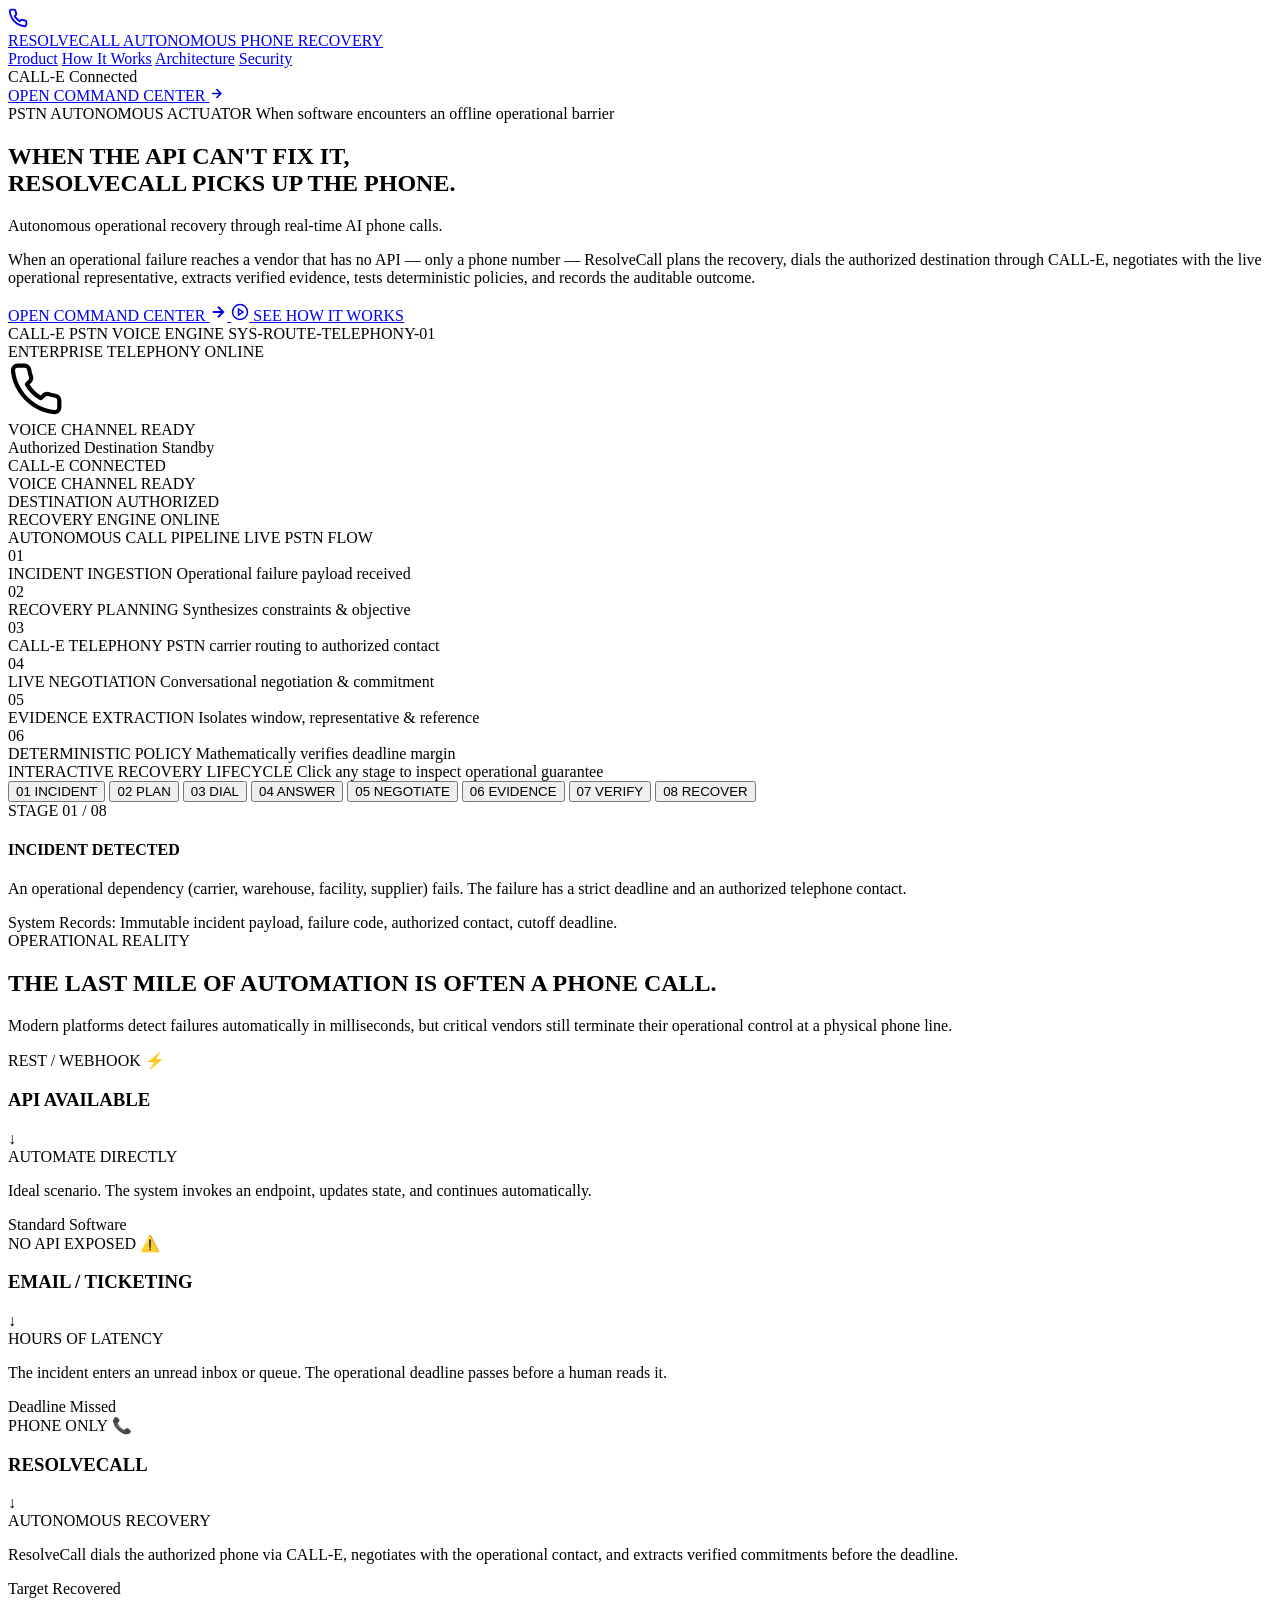
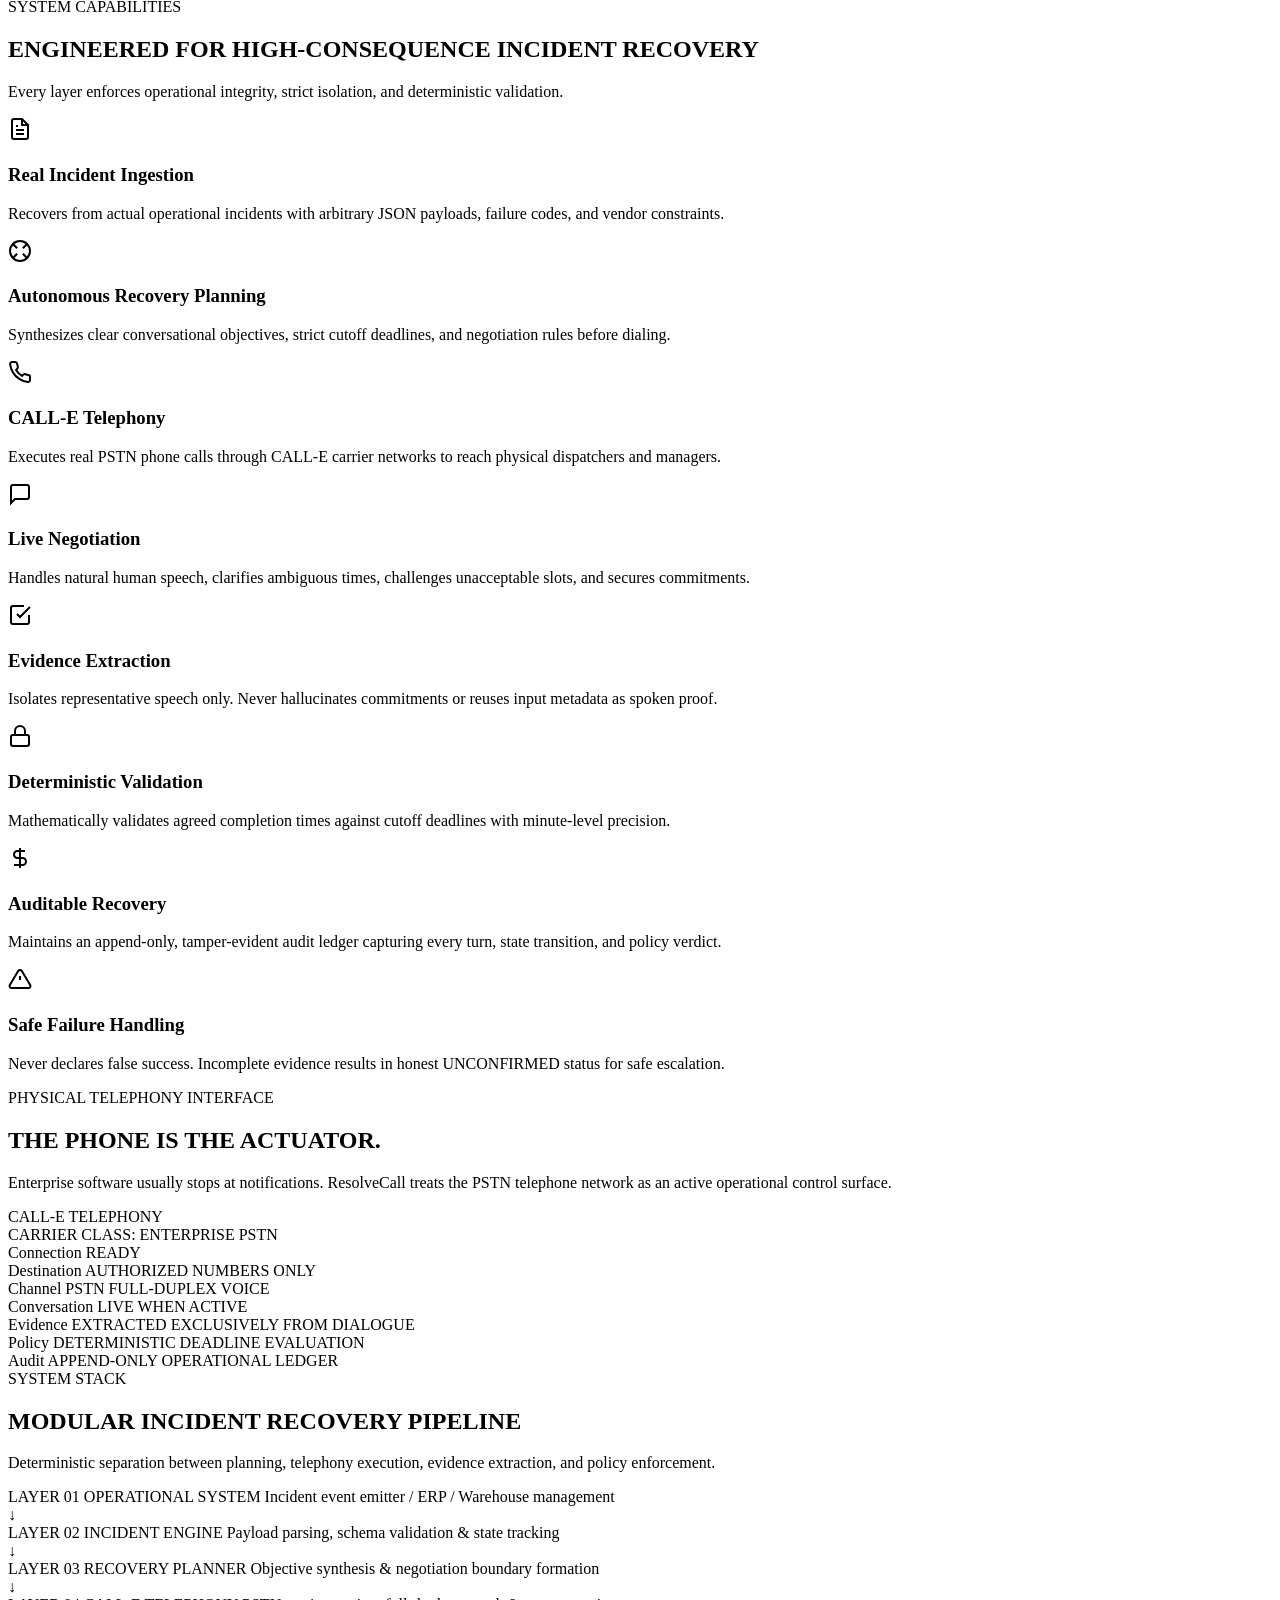
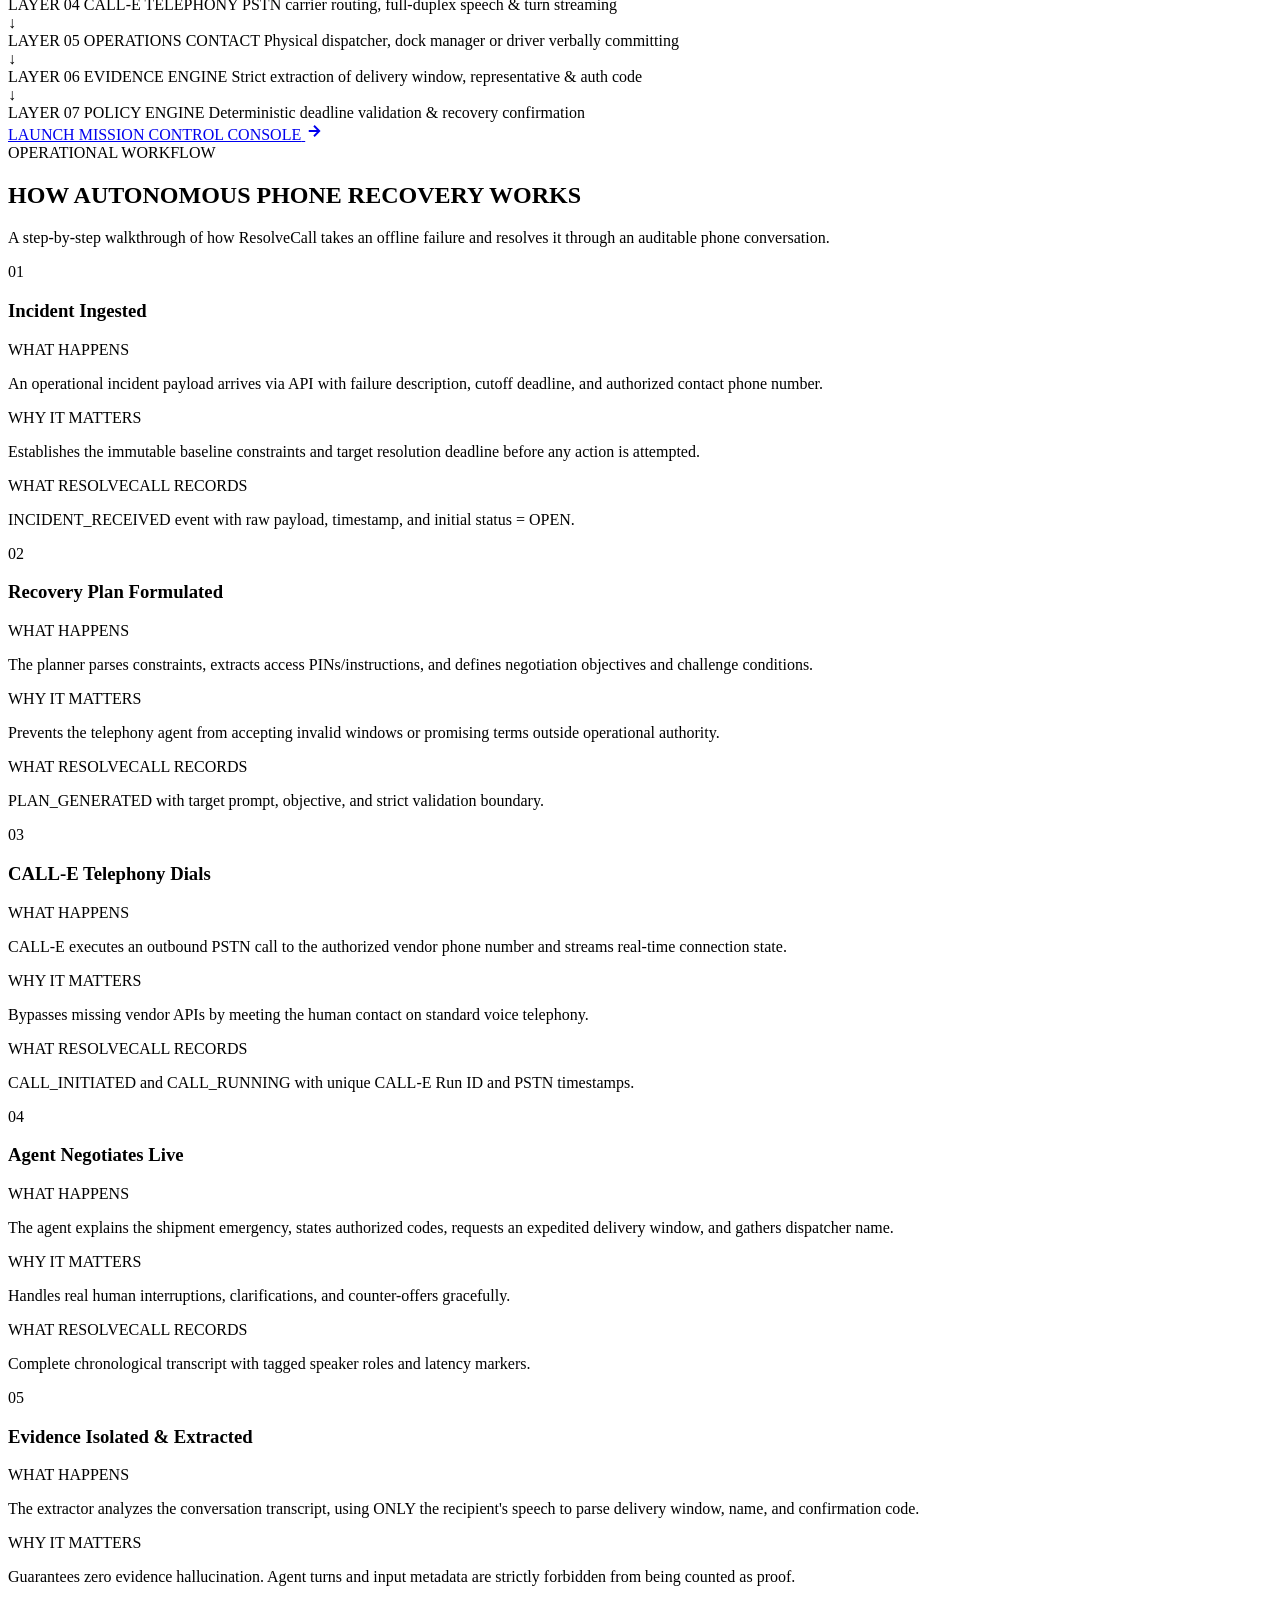
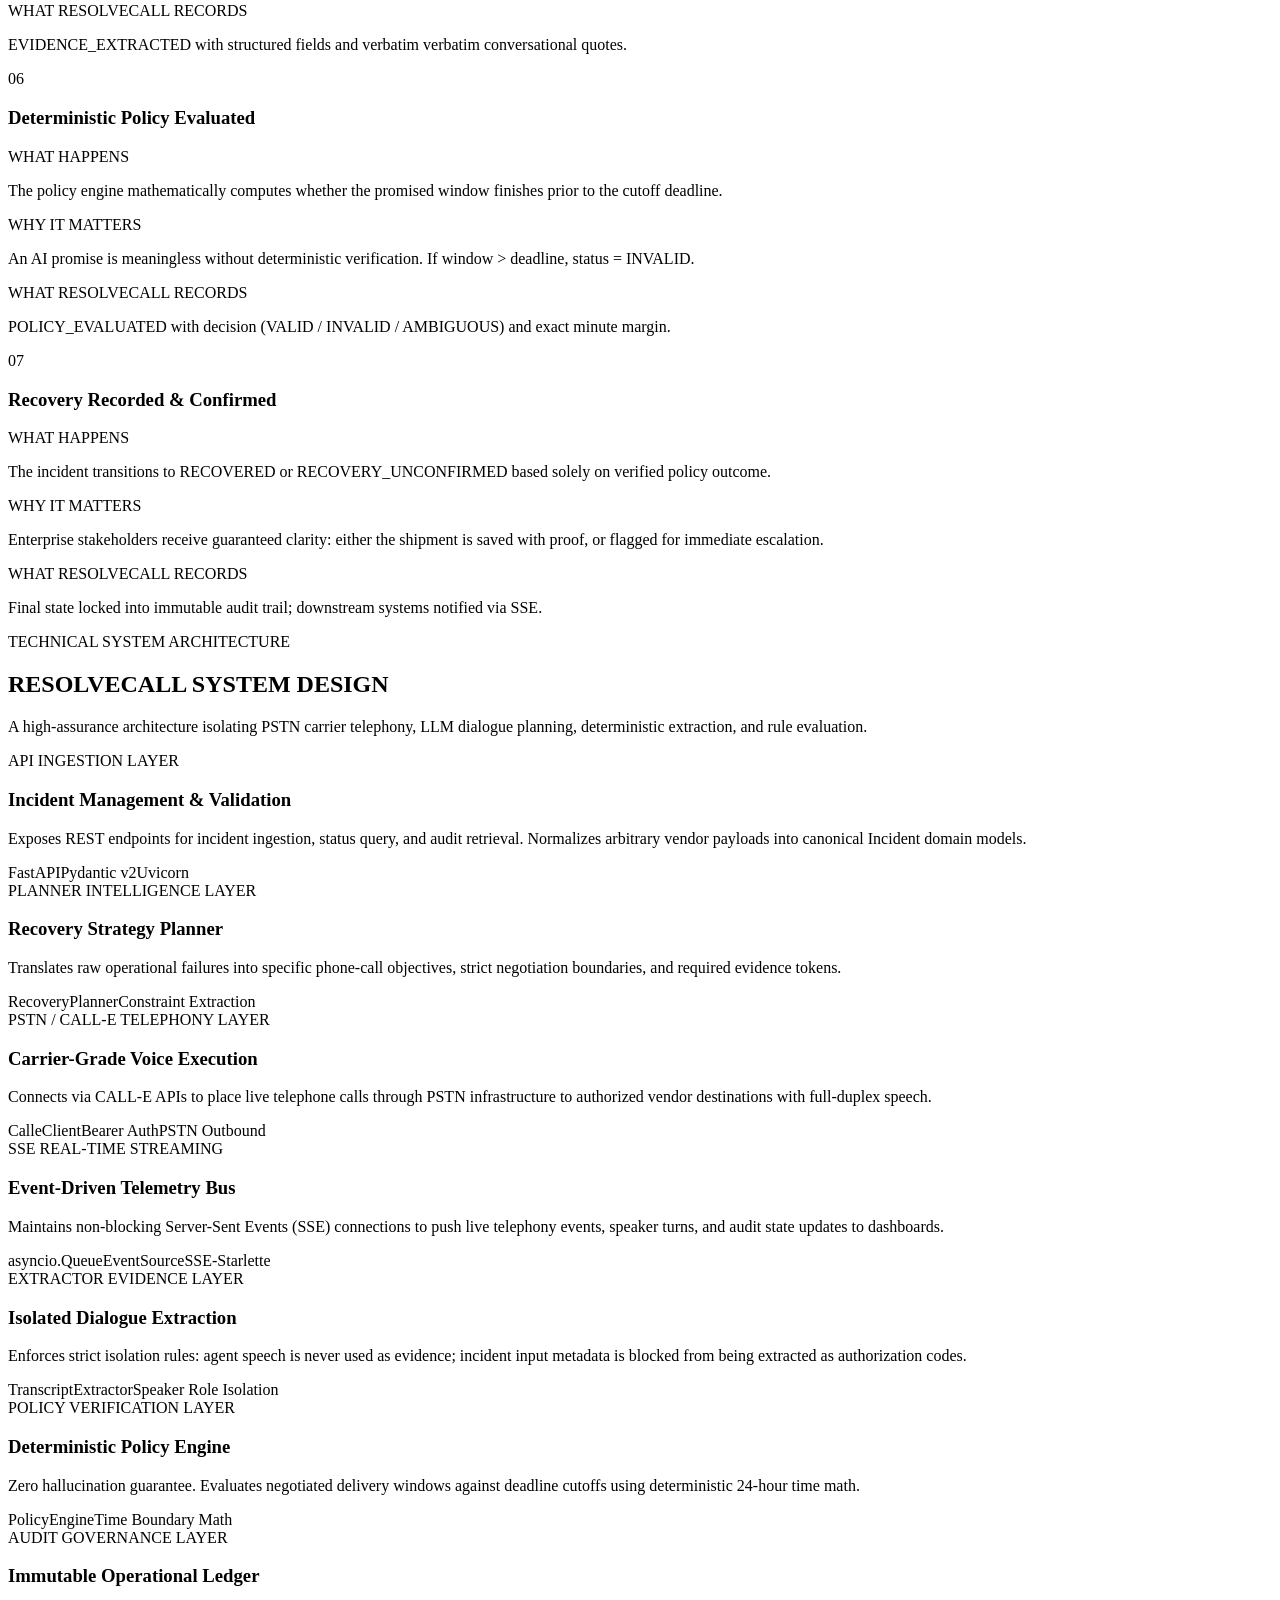
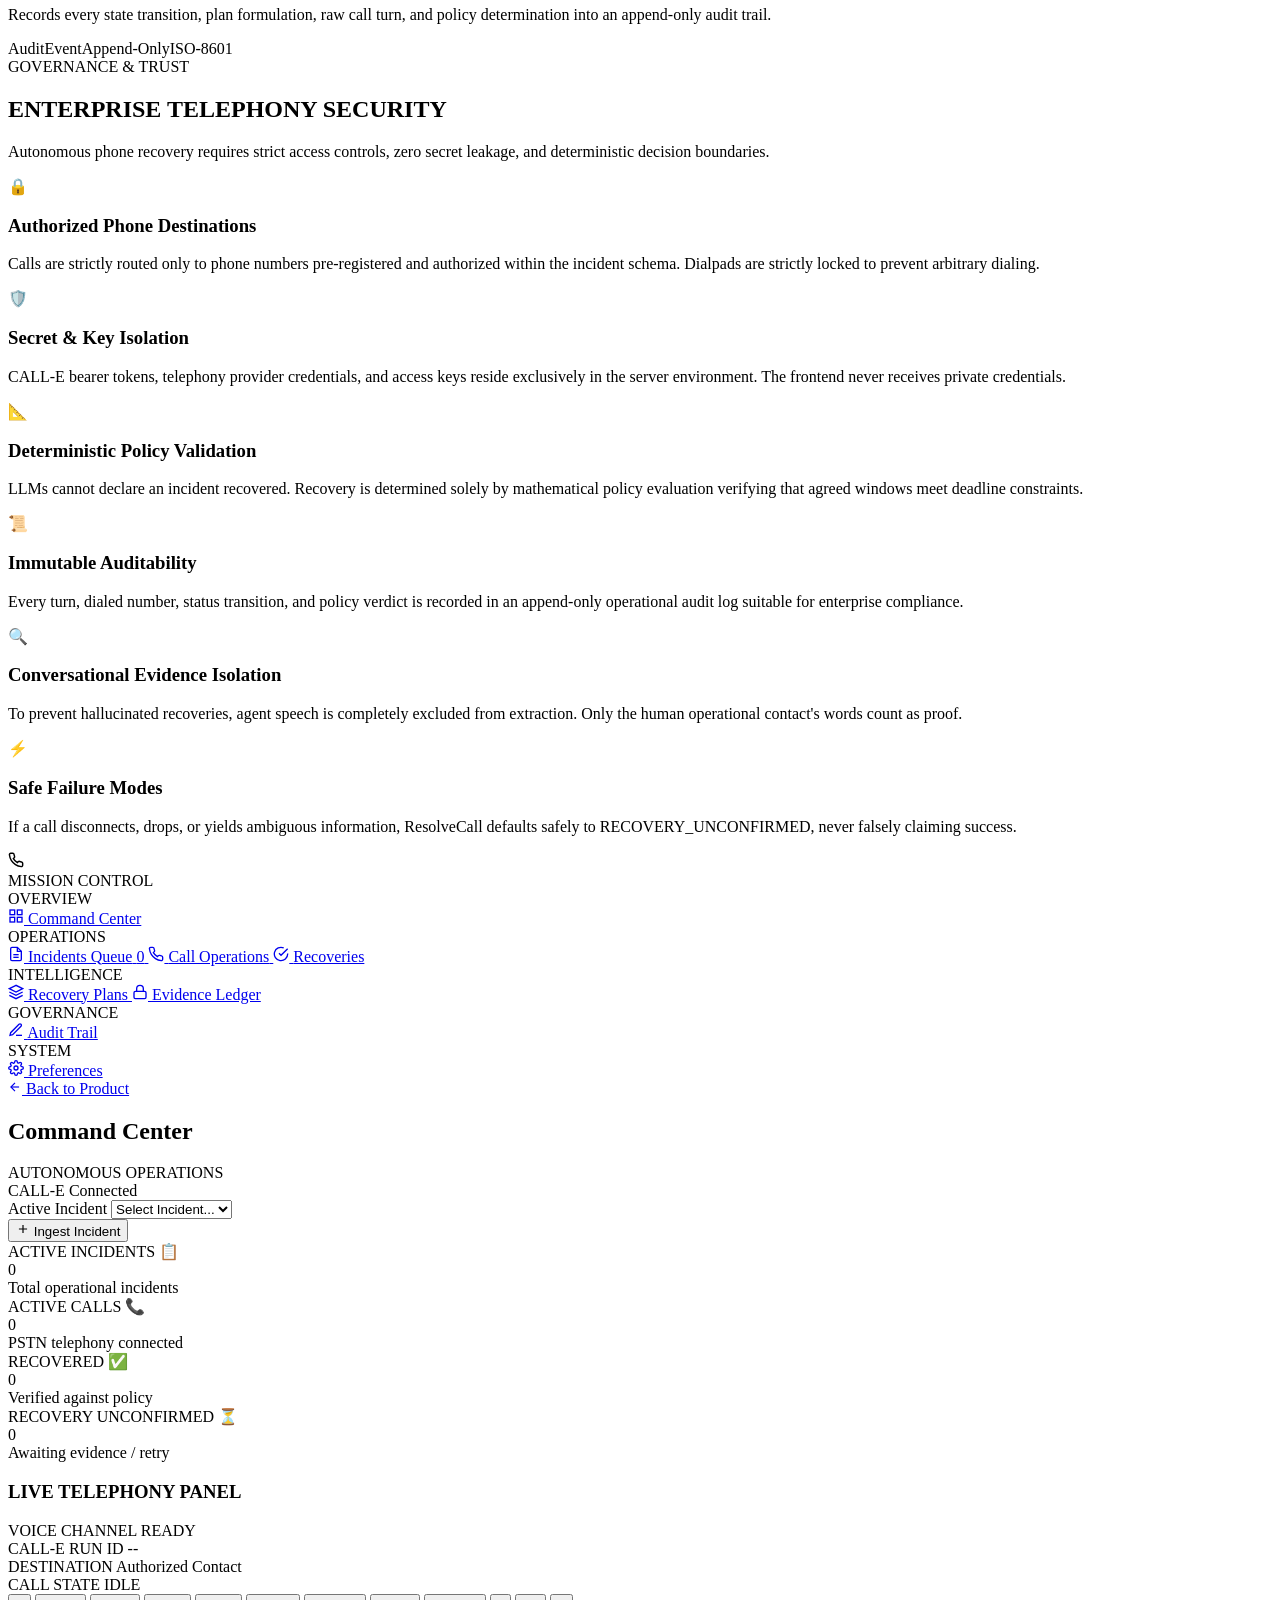
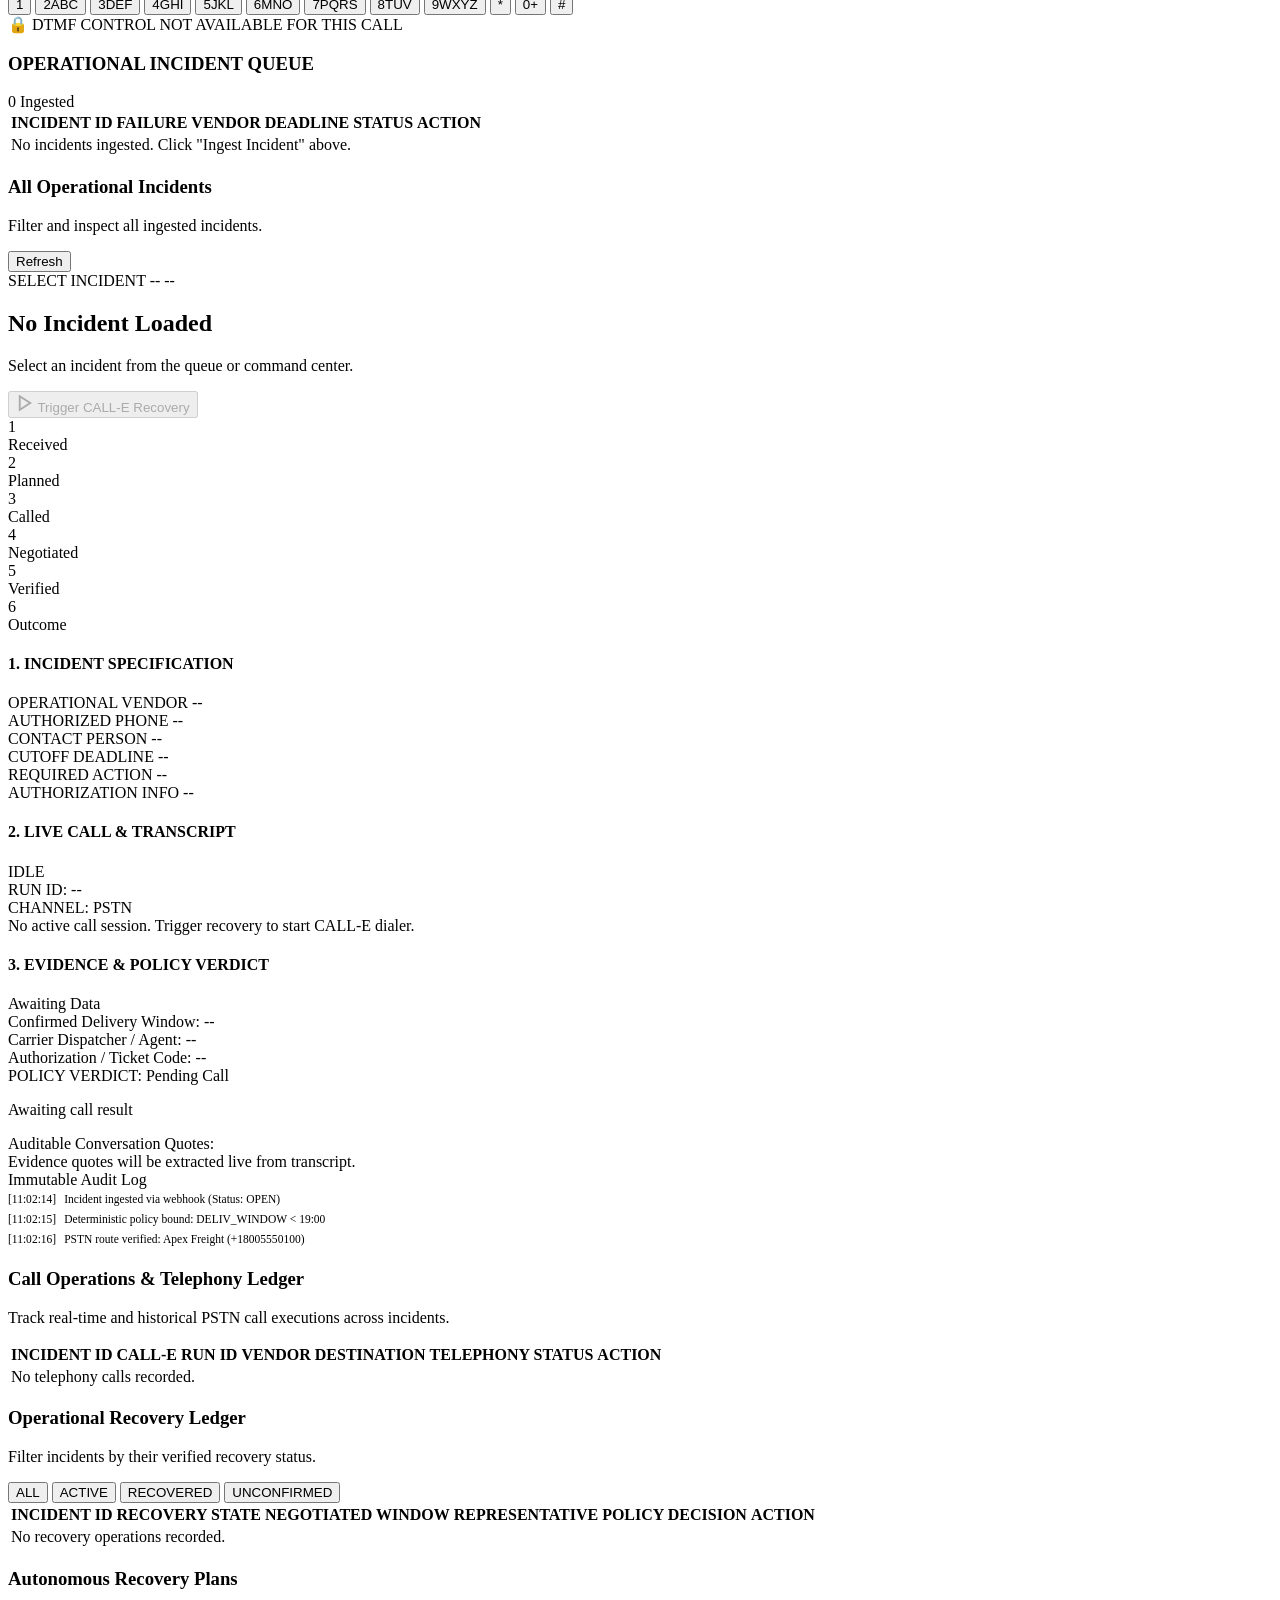
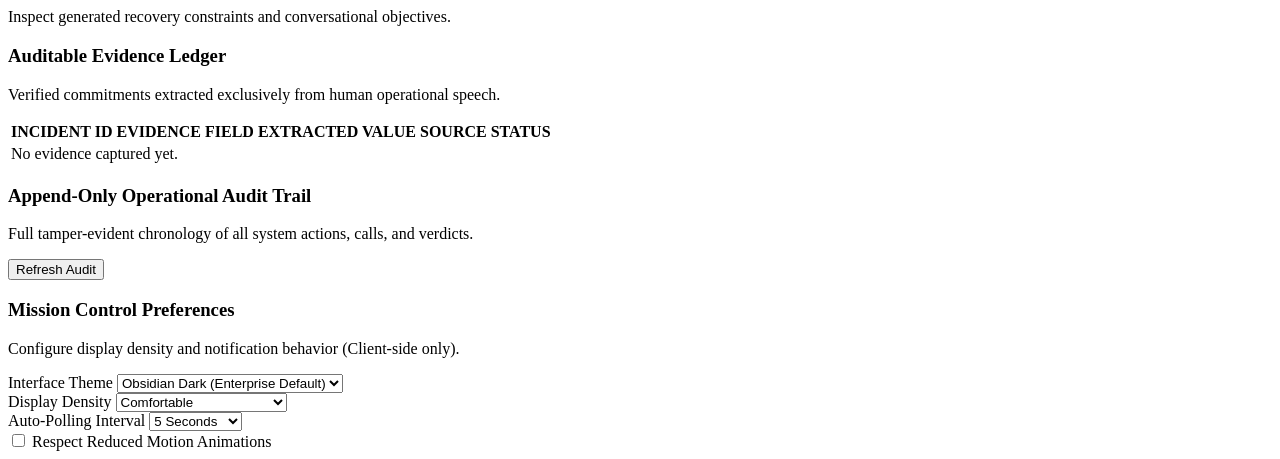
==== commit cfc8bd35: "docs: update README screenshot to new dark glassmorphic Mission Control workspace" ====
--- a/resolvecall/web/static/index.html
+++ b/resolvecall/web/static/index.html
@@ -1286,7 +1286,15 @@
                     <div class="incident-audit-block">
                       <div class="audit-stream-title">Immutable Audit Log</div>
                       <div class="audit-feed-scroll" id="audit-feed">
-                        <div class="text-muted" style="font-size:0.75rem;padding:0.4rem;">Loading audit trail...</div>
+                        <div style="font-size:0.72rem;color:var(--text-muted);padding:0.25rem 0;display:flex;gap:0.5rem;font-family:var(--font-mono);">
+                          <span style="color:var(--brand-cyan);">[11:02:14]</span> <span>Incident ingested via webhook (Status: OPEN)</span>
+                        </div>
+                        <div style="font-size:0.72rem;color:var(--text-muted);padding:0.25rem 0;display:flex;gap:0.5rem;font-family:var(--font-mono);">
+                          <span style="color:var(--brand-cyan);">[11:02:15]</span> <span>Deterministic policy bound: DELIV_WINDOW &lt; 19:00</span>
+                        </div>
+                        <div style="font-size:0.72rem;color:var(--text-muted);padding:0.25rem 0;display:flex;gap:0.5rem;font-family:var(--font-mono);">
+                          <span style="color:var(--brand-cyan);">[11:02:16]</span> <span>PSTN route verified: Apex Freight (+18005550100)</span>
+                        </div>
                       </div>
                     </div>
                   </div>
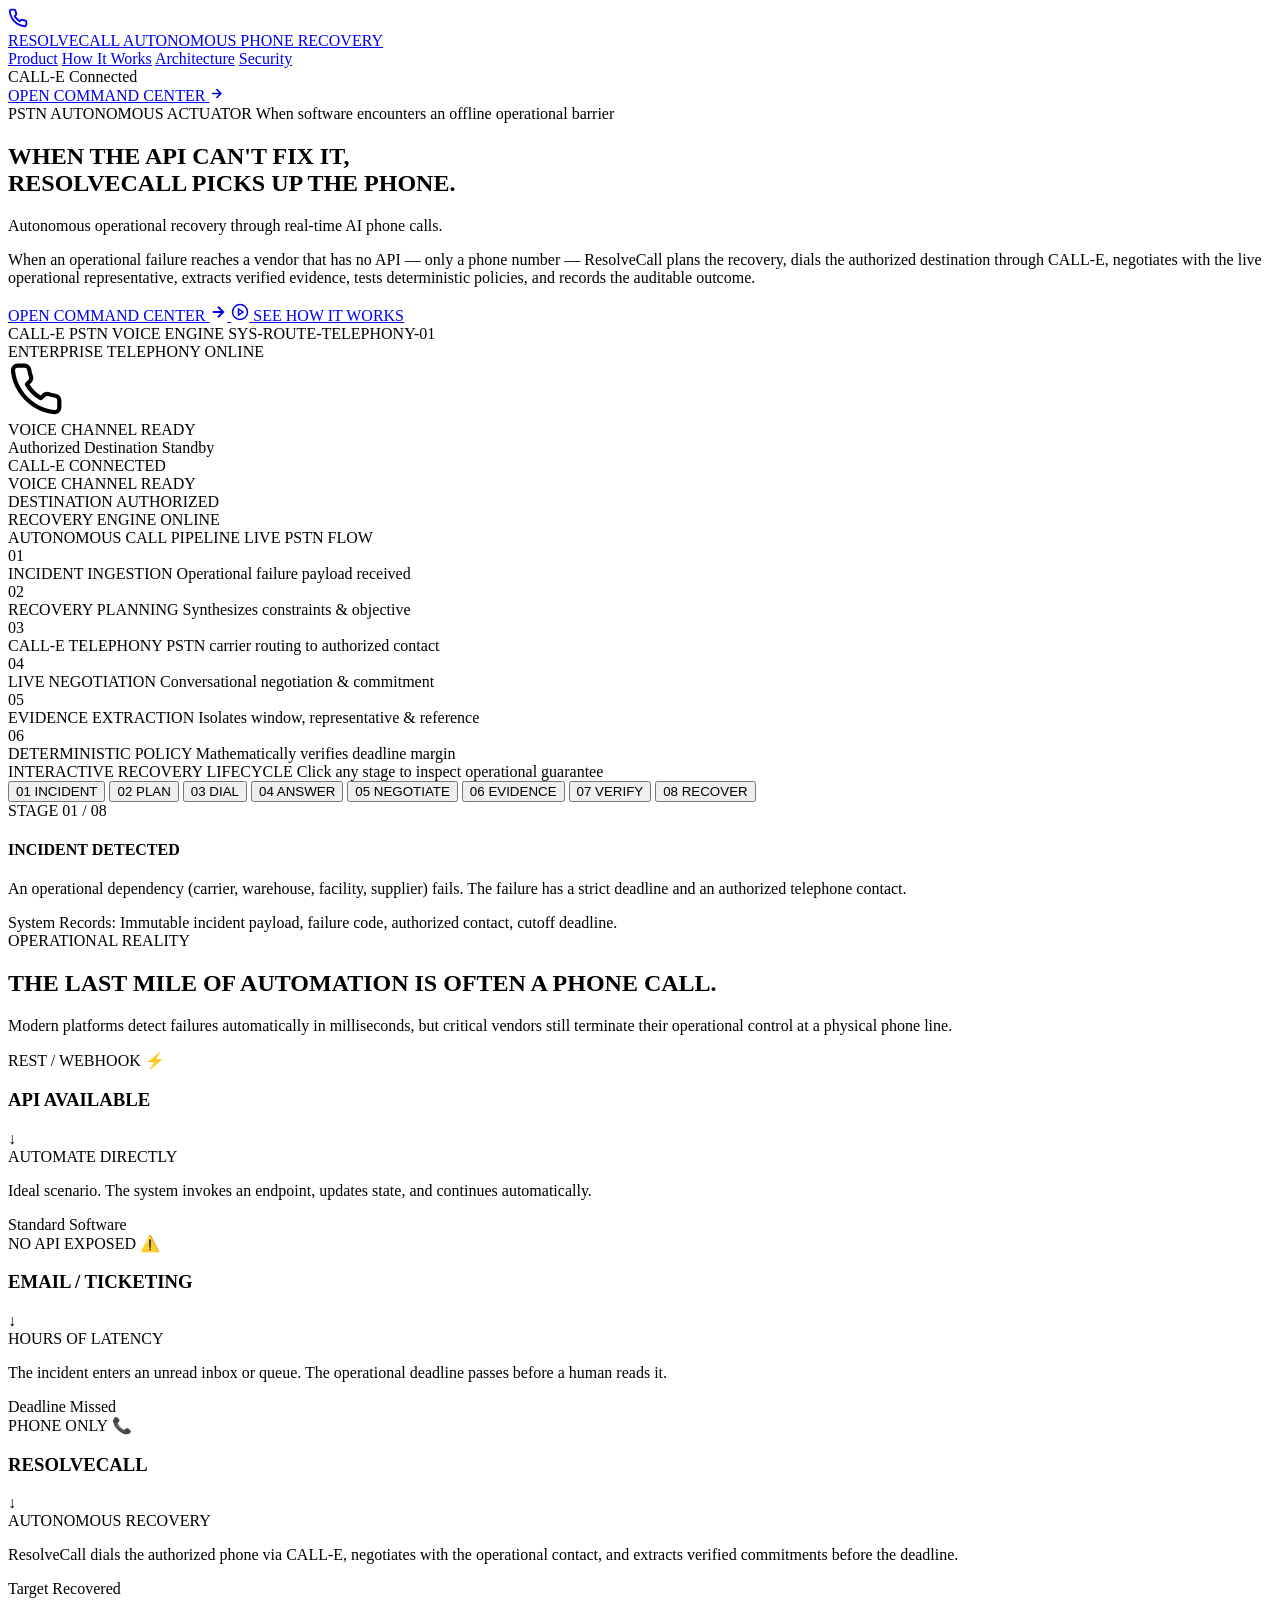
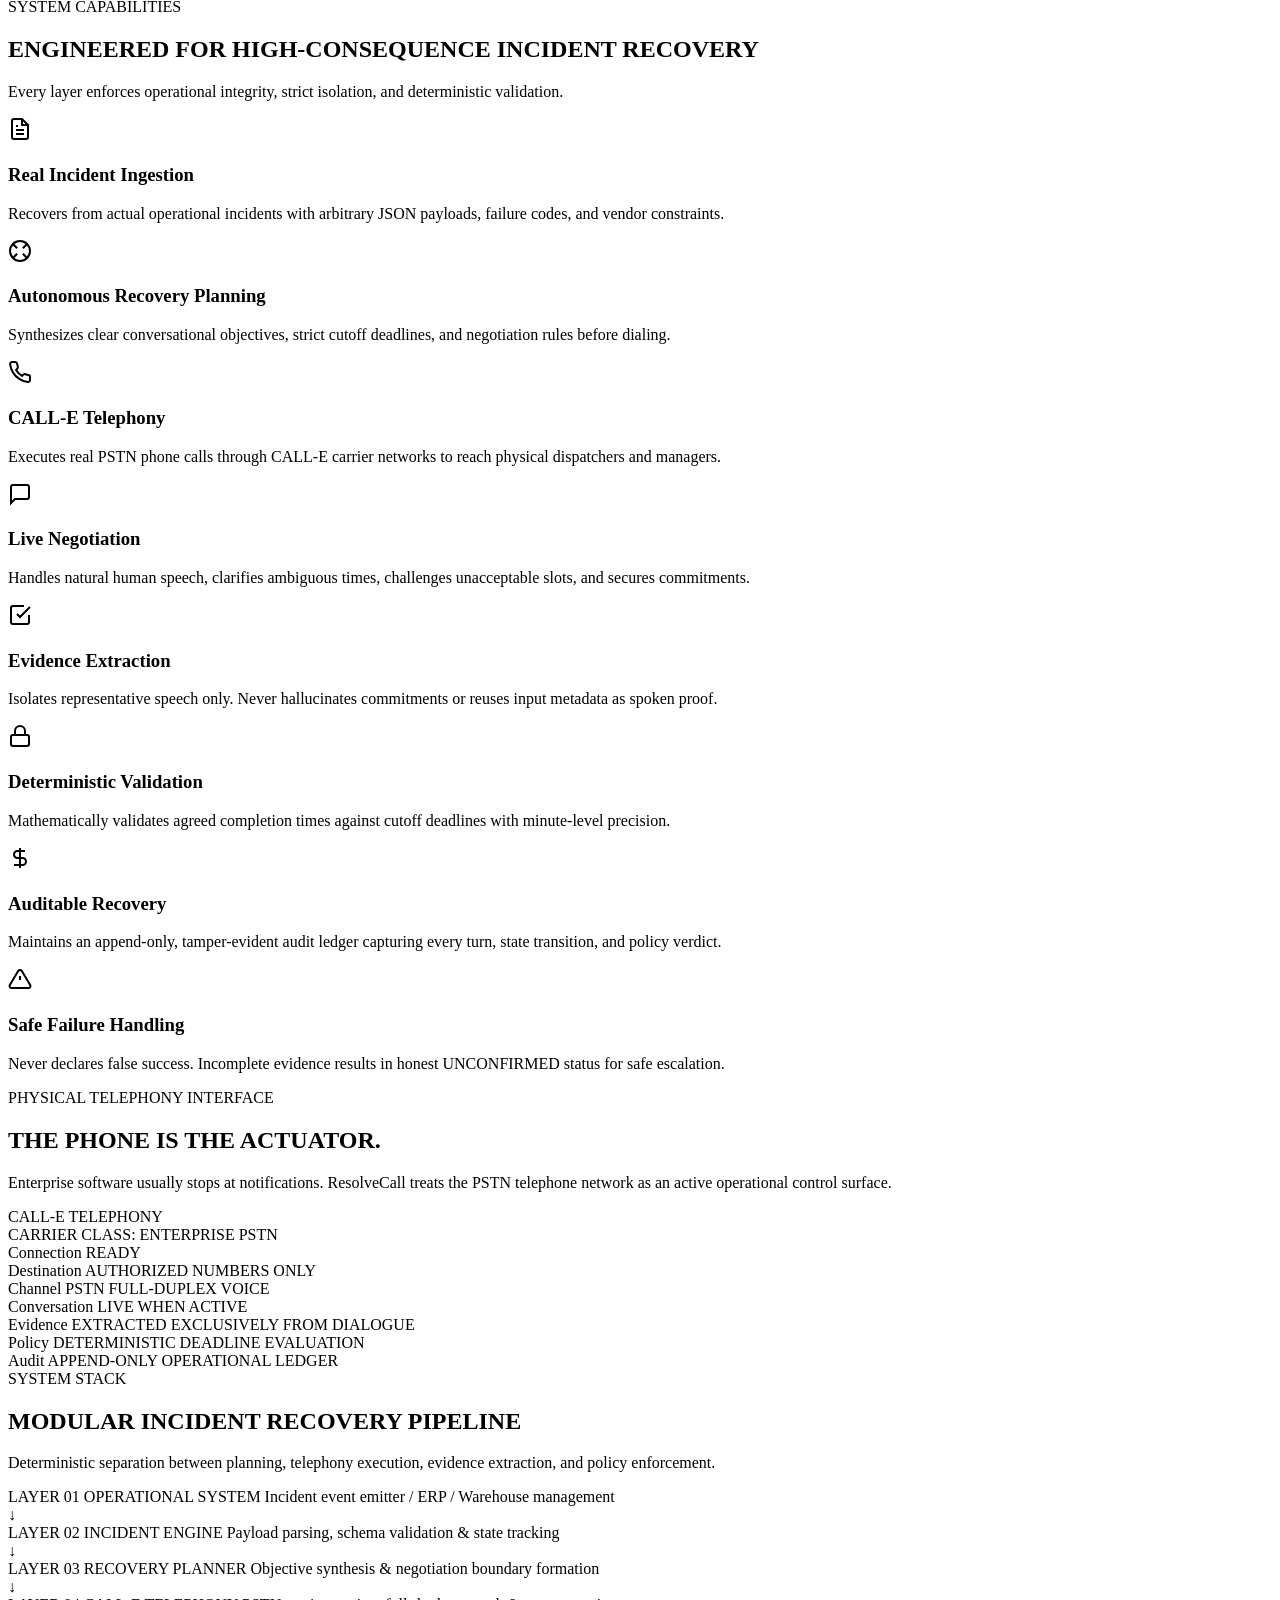
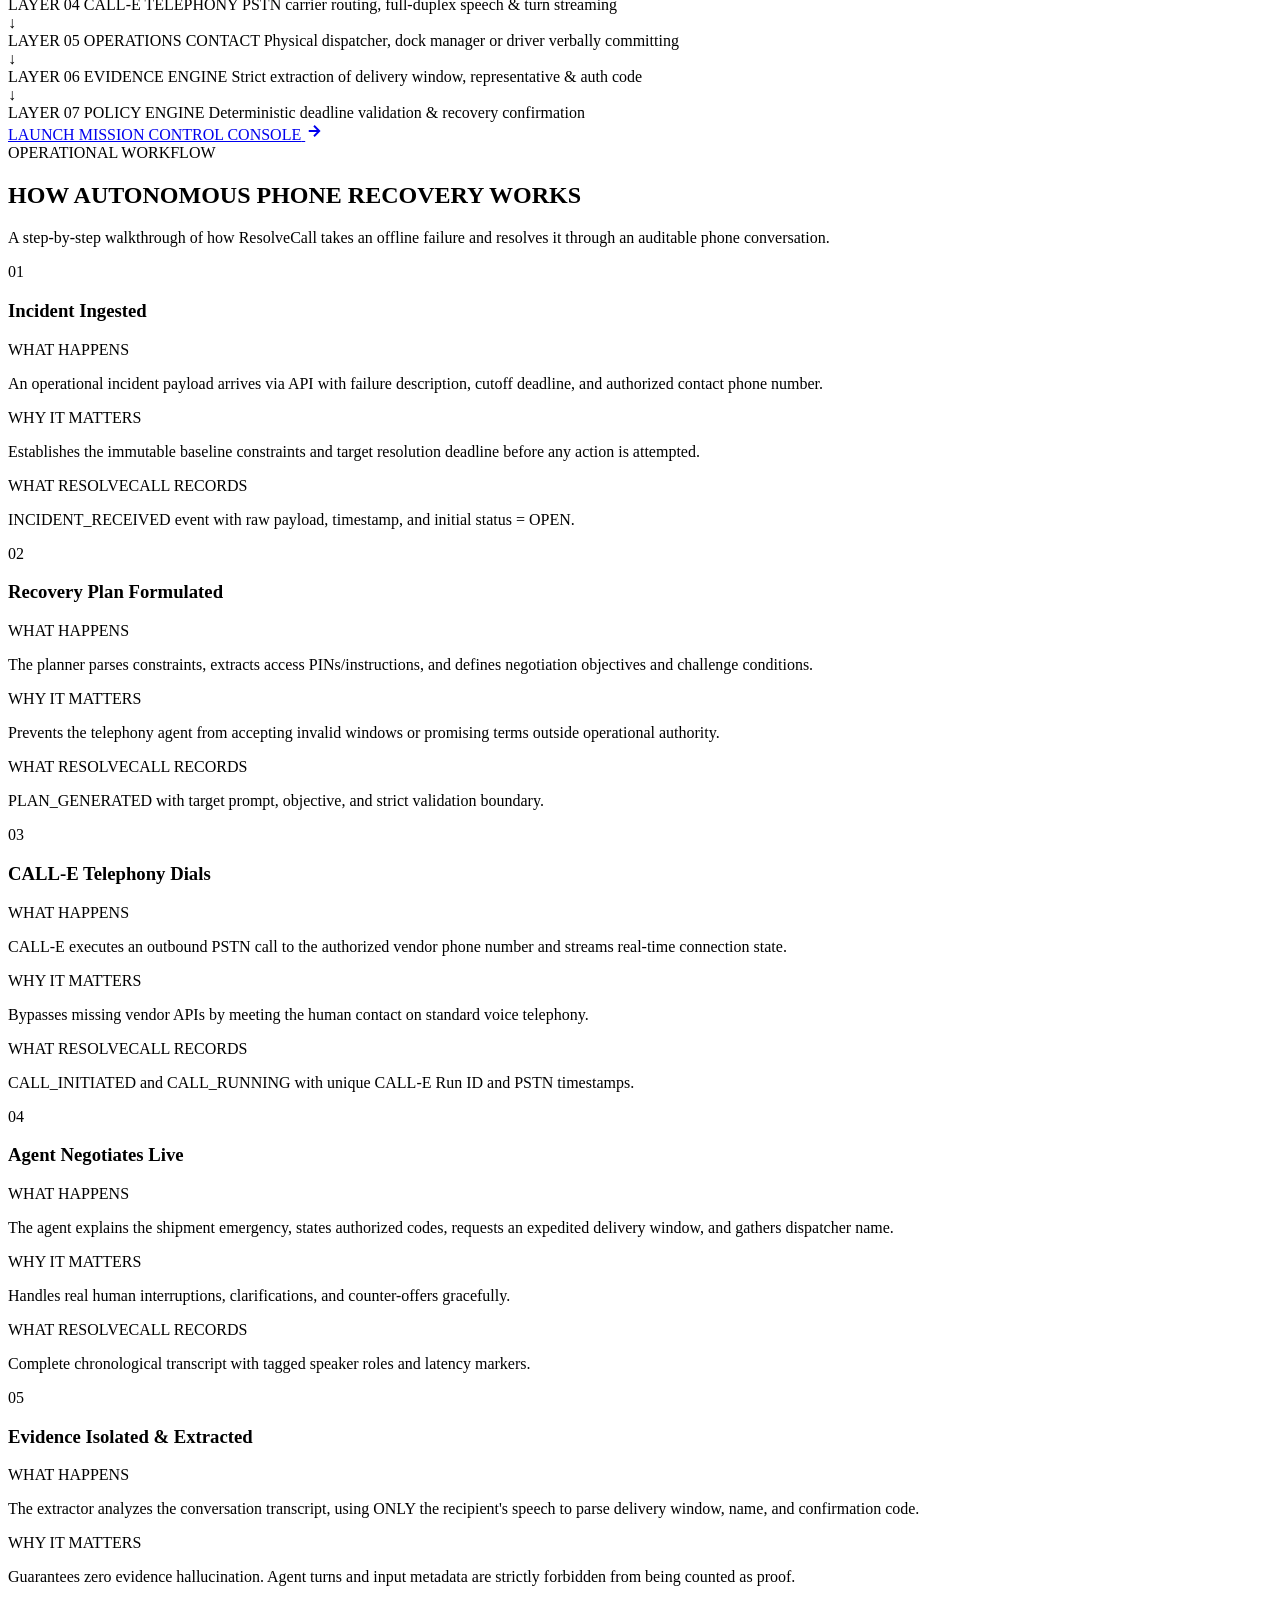
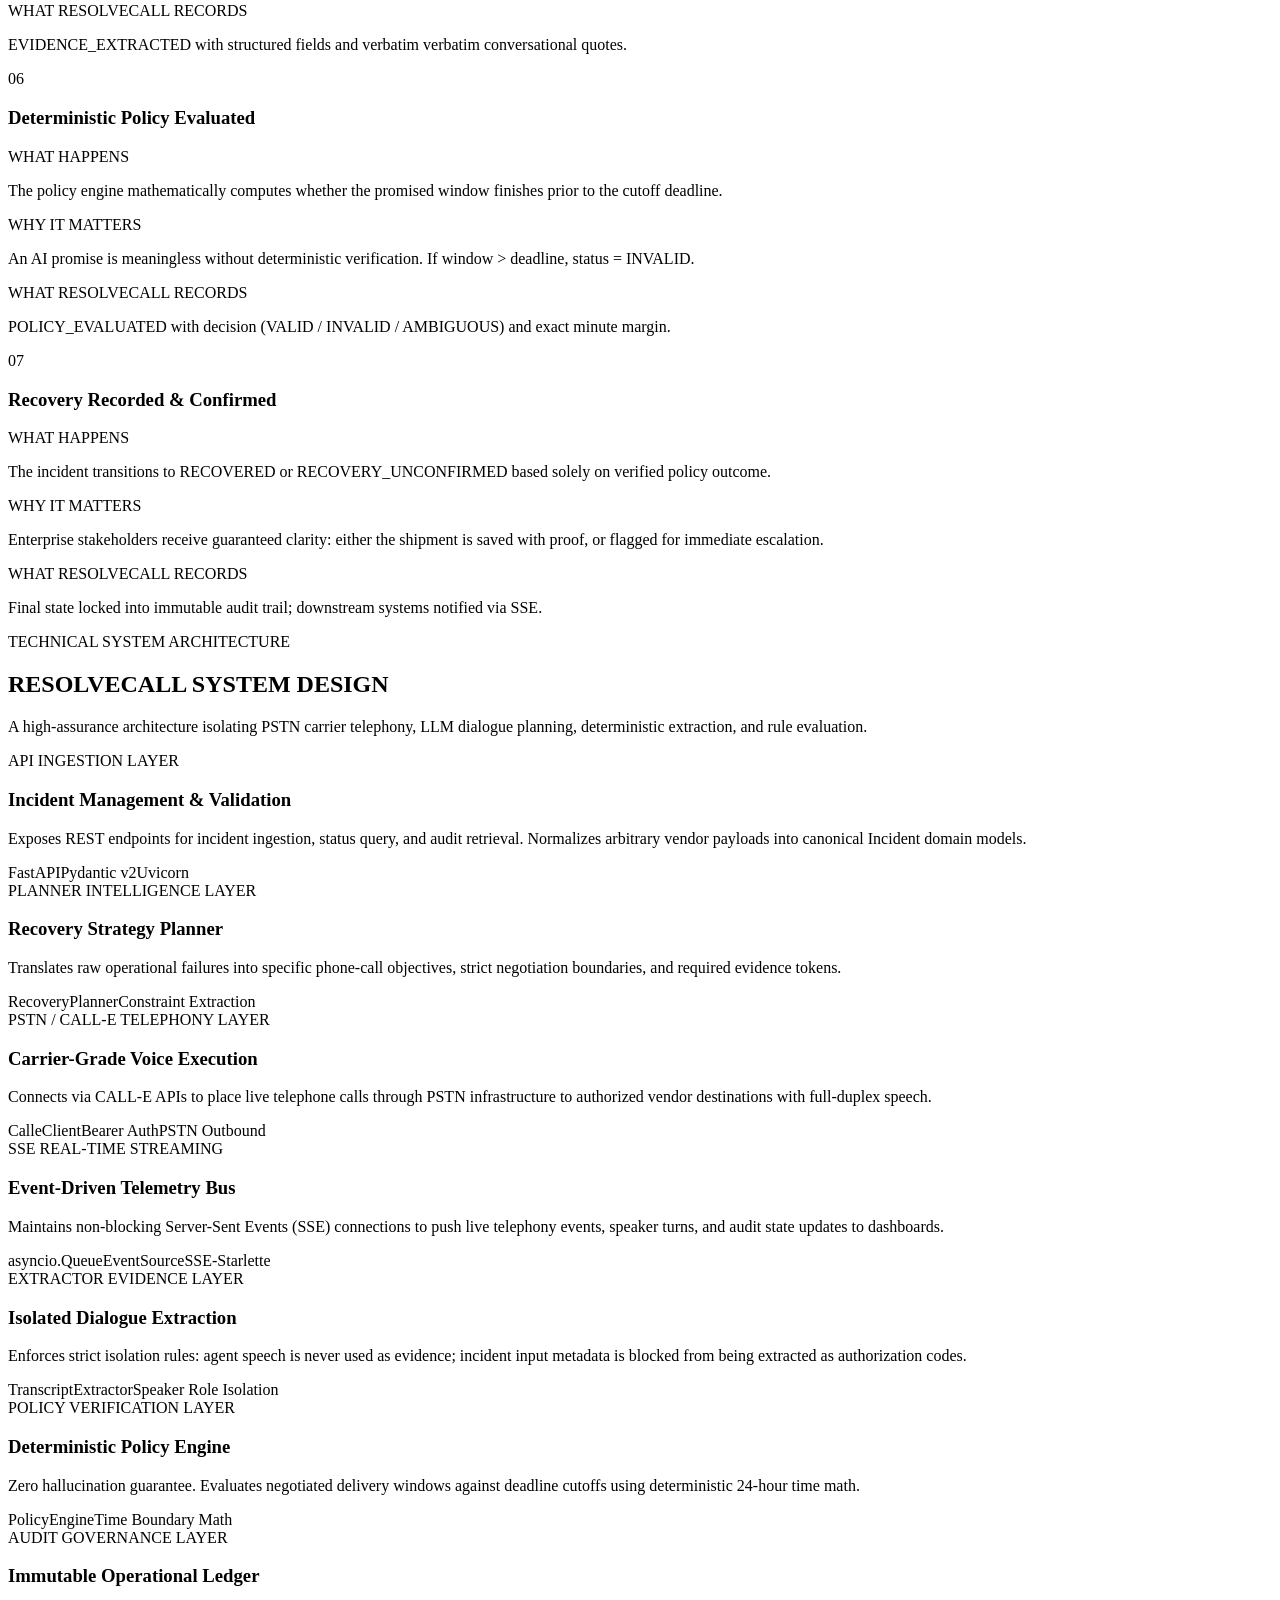
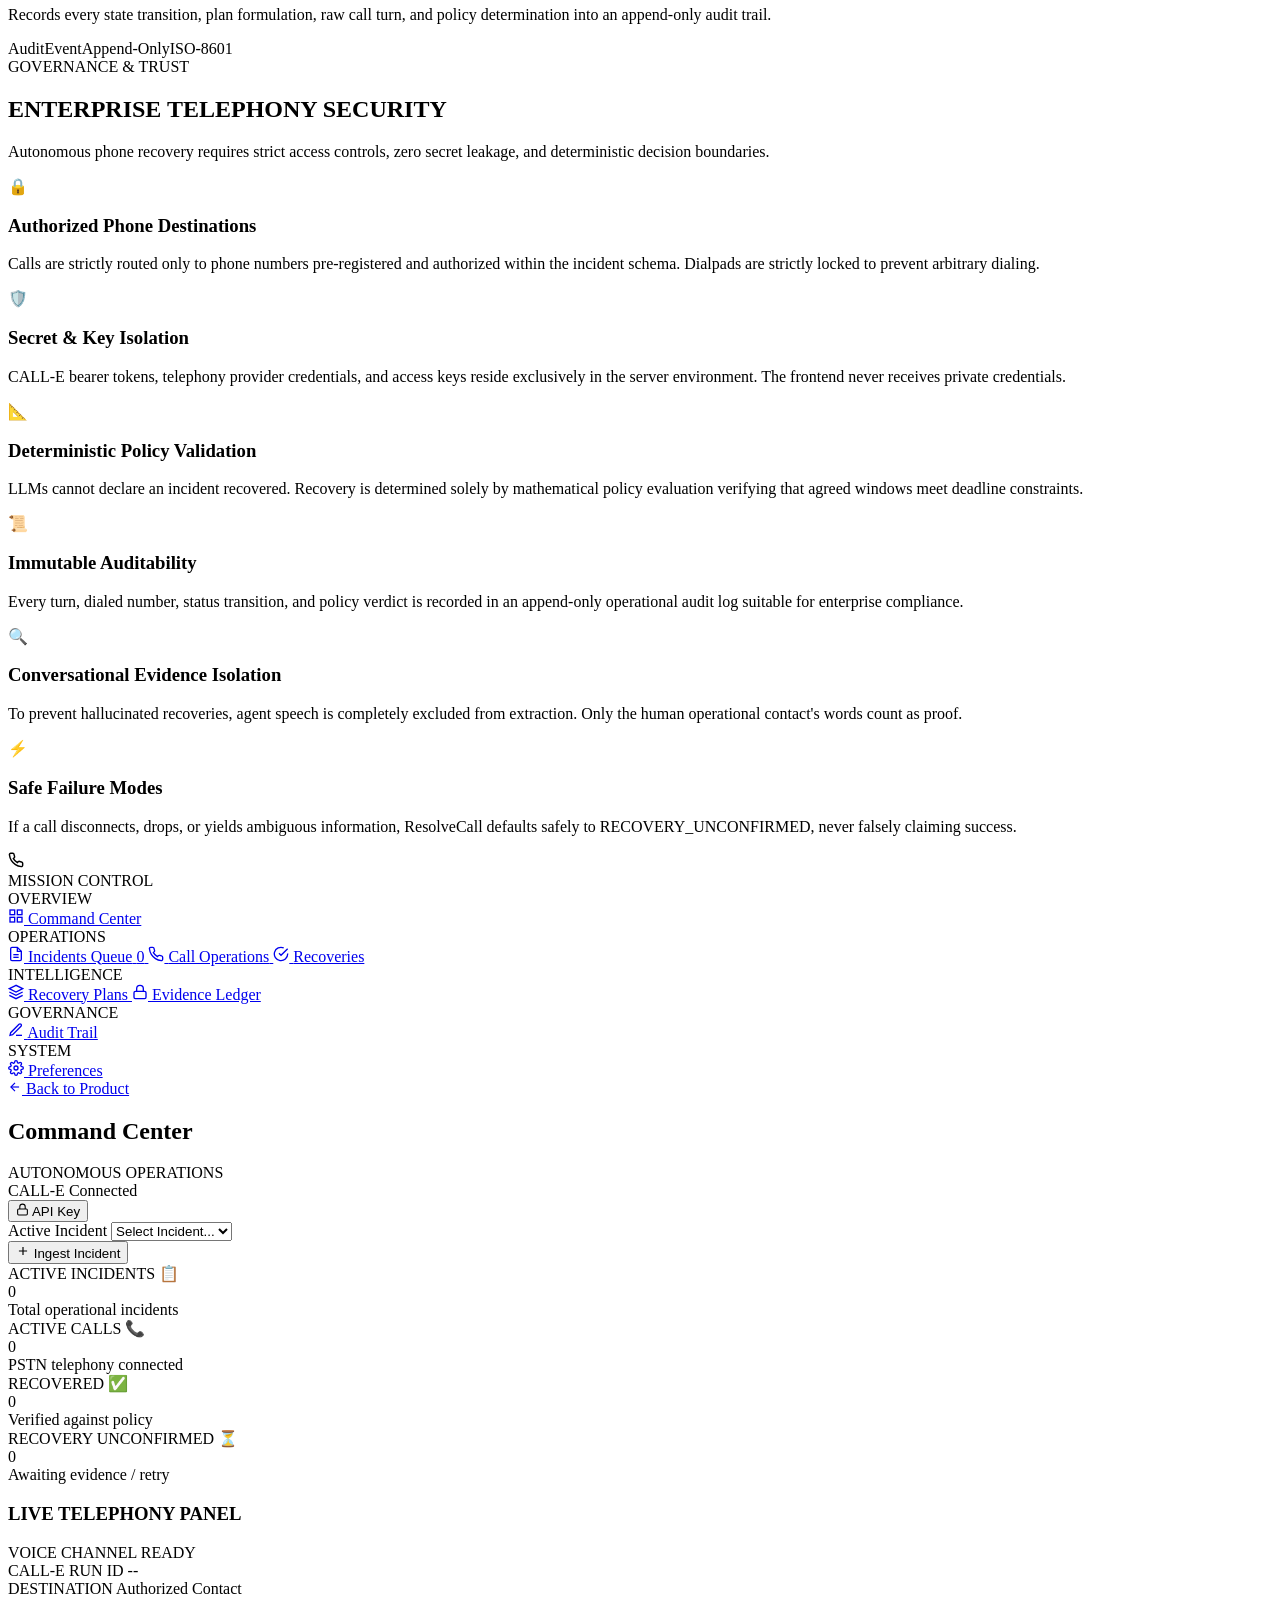
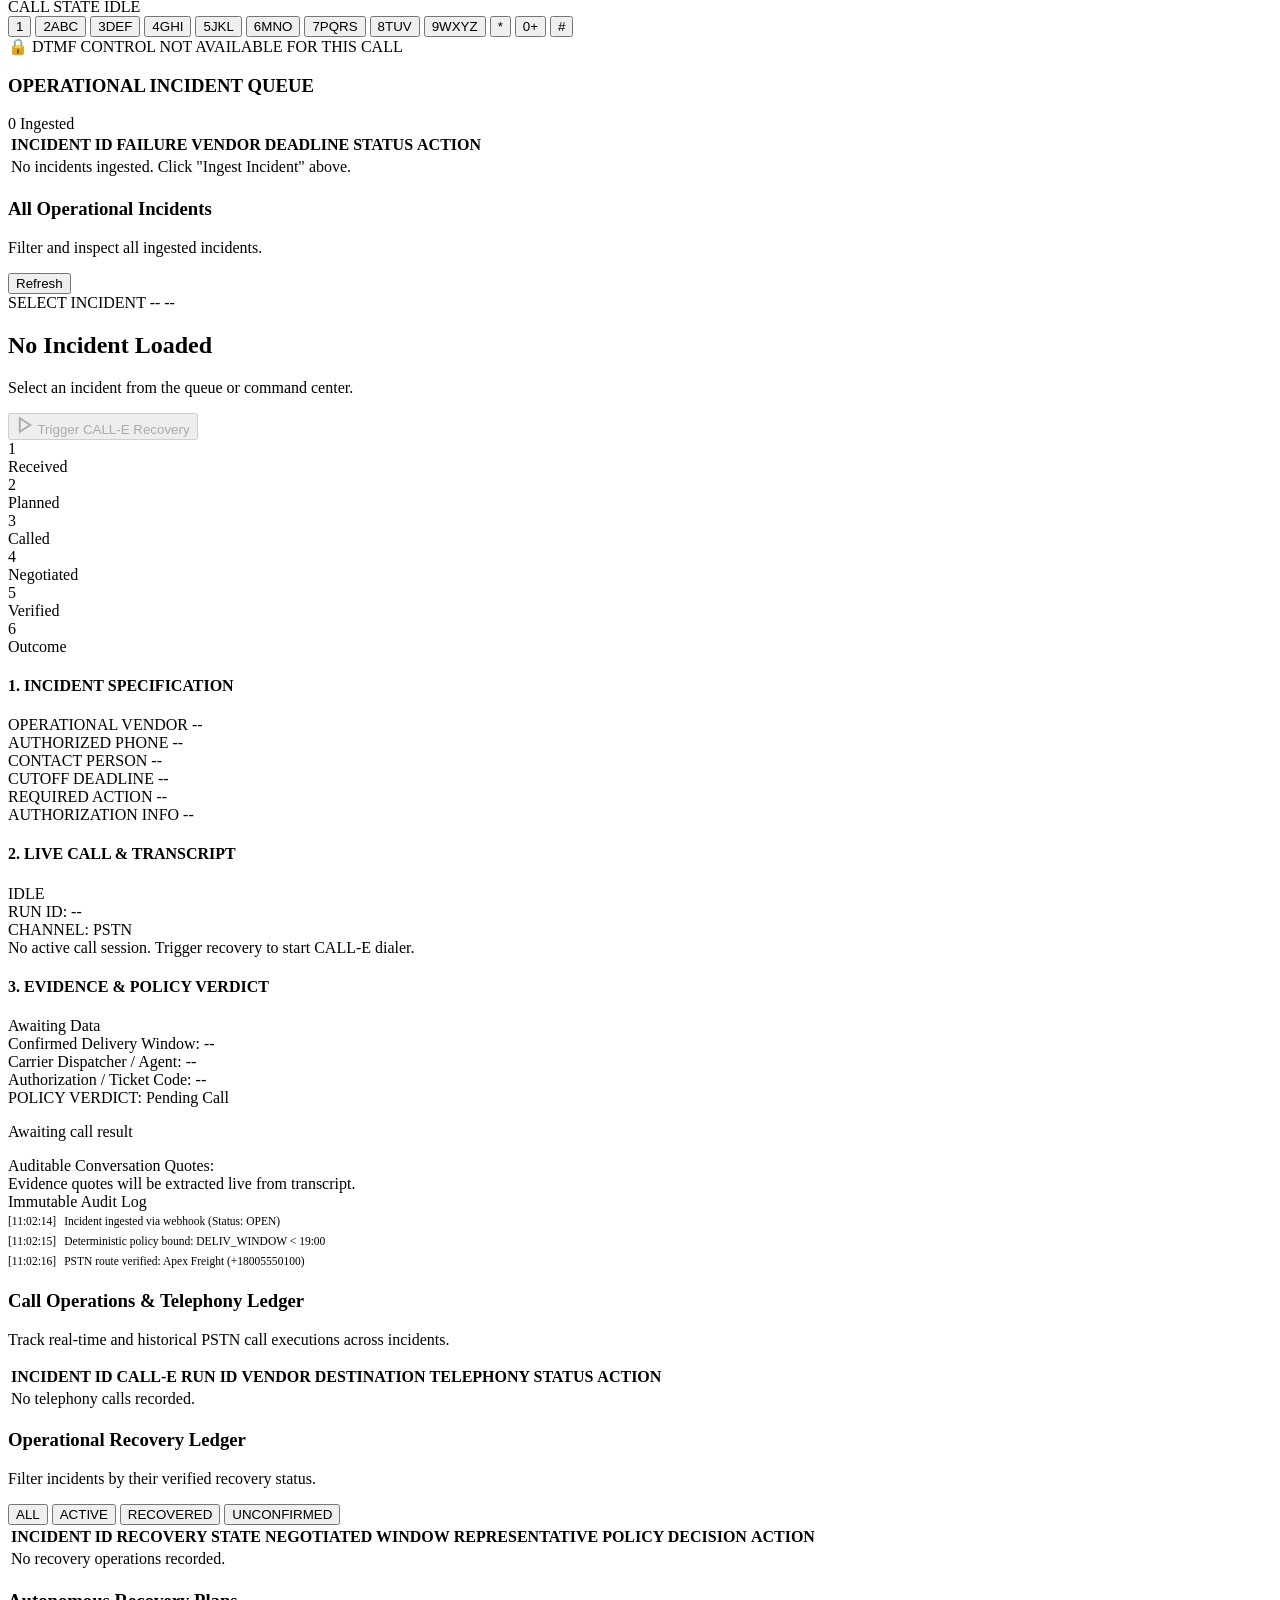
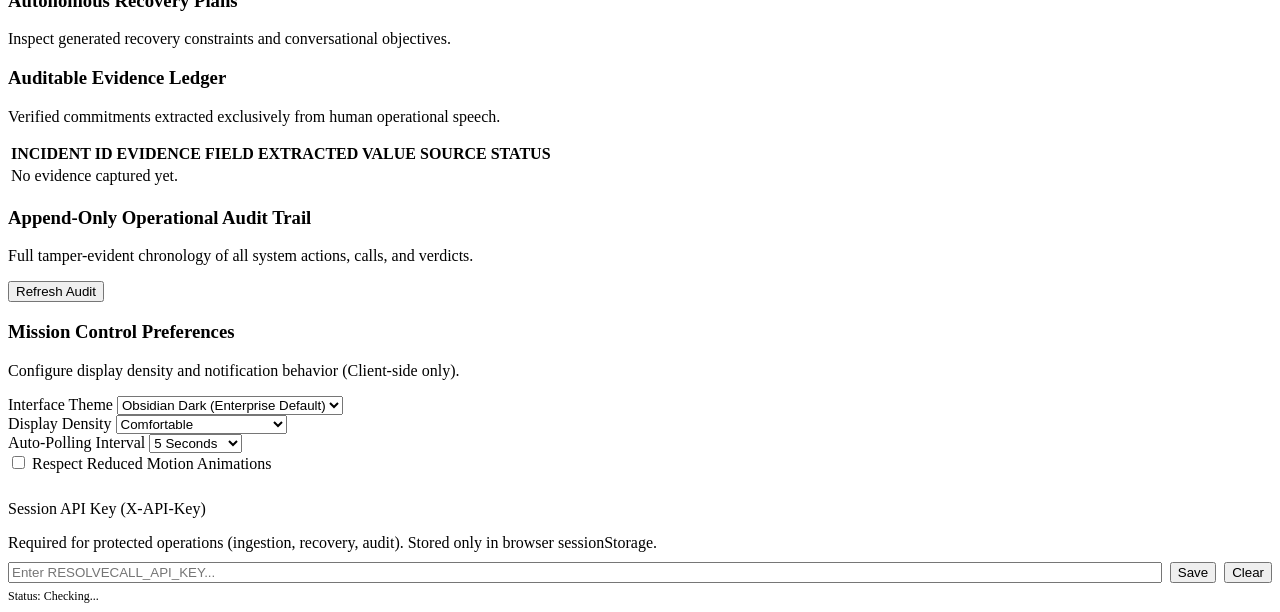
==== commit b250860e: "feat(deploy): configure Vercel deployment with serverless entrypoint and console session auth" ====
--- a/resolvecall/web/static/index.html
+++ b/resolvecall/web/static/index.html
@@ -948,6 +948,13 @@
                 <span class="pulse-dot"></span>
                 <span class="badge-label" id="topbar-calle-text">CALL-E Connected</span>
               </div>
+
+              <!-- Session API Key Trigger -->
+              <button class="btn-auth-badge" id="btn-open-auth-modal" type="button" title="Session API Key Configuration">
+                <span class="auth-dot" id="topbar-auth-dot"></span>
+                <svg width="13" height="13" viewBox="0 0 24 24" fill="none" stroke="currentColor" stroke-width="2"><rect x="3" y="11" width="18" height="11" rx="2" ry="2"/><path d="M7 11V7a5 5 0 0 1 10 0v4"/></svg>
+                <span id="topbar-auth-label">API Key</span>
+              </button>
 
               <!-- Quick Incident Selector -->
               <div class="incident-quick-selector">
@@ -1467,6 +1474,17 @@
                     <span>Respect Reduced Motion Animations</span>
                   </label>
                 </div>
+
+                <div class="settings-group" style="border-top:1px solid var(--surface-border);padding-top:1.2rem;margin-top:0.5rem;">
+                  <label class="setting-title" for="settings-api-key-input">Session API Key (X-API-Key)</label>
+                  <p class="inner-sub" style="margin-bottom:0.6rem;">Required for protected operations (ingestion, recovery, audit). Stored only in browser sessionStorage.</p>
+                  <div style="display:flex;gap:0.5rem;align-items:center;">
+                    <input type="password" id="settings-api-key-input" class="form-select code-font" placeholder="Enter RESOLVECALL_API_KEY..." autocomplete="off" spellcheck="false" style="flex:1;">
+                    <button type="button" class="btn btn-secondary btn-sm" id="btn-settings-save-key">Save</button>
+                    <button type="button" class="btn btn-secondary btn-sm" id="btn-settings-clear-key">Clear</button>
+                  </div>
+                  <div id="settings-api-key-status" style="font-size:0.75rem;color:var(--text-muted);margin-top:0.4rem;">Status: Checking...</div>
+                </div>
               </div>
             </div>
 
@@ -1485,6 +1503,15 @@
       </div>
       <div class="modal-body">
         <p class="modal-intro">Submit an operational incident payload below. ResolveCall will formulate recovery constraints, dial the authorized contact via CALL-E, and deterministically validate the negotiated resolution.</p>
+
+        <div class="form-group" id="modal-ingest-auth-group">
+          <label for="modal-ingest-api-key">API Authentication Key (X-API-Key):</label>
+          <div style="display:flex;gap:0.5rem;align-items:center;">
+            <input type="password" id="modal-ingest-api-key" class="code-editor" style="height:38px;padding:0.4rem 0.8rem;flex:1;" placeholder="Enter RESOLVECALL_API_KEY for session..." autocomplete="off" spellcheck="false">
+            <button type="button" class="btn btn-secondary btn-sm" id="btn-save-ingest-key">Save Key</button>
+          </div>
+          <div id="modal-ingest-key-status" style="font-size:0.75rem;color:var(--text-muted);margin-top:0.35rem;">Stored only in sessionStorage for development/cloud console. Never exposed or logged.</div>
+        </div>
 
         <div class="form-group">
           <label for="incident-json-input">Operational Incident JSON Payload:</label>
@@ -1509,6 +1536,28 @@
     </div>
   </div>
 
+  <!-- API Key Authentication Modal -->
+  <div class="modal-overlay" id="modal-auth" style="display: none;">
+    <div class="modal-dialog" style="max-width: 480px;">
+      <div class="modal-header">
+        <h3 class="modal-title">Mission Control Authentication</h3>
+        <button class="btn-close" id="btn-close-auth-modal">&times;</button>
+      </div>
+      <div class="modal-body">
+        <p class="modal-intro">Supply your <code>RESOLVECALL_API_KEY</code> to authenticate protected operations. Stored only in temporary browser <code>sessionStorage</code> and transmitted via <code>X-API-Key</code>.</p>
+        <div class="form-group">
+          <label for="auth-input-key">API Key Secret:</label>
+          <input type="password" id="auth-input-key" class="code-editor" style="height:38px;padding:0.4rem 0.8rem;" placeholder="Enter API secret..." autocomplete="off" spellcheck="false">
+          <div id="auth-modal-status" style="font-size:0.8rem;margin-top:0.5rem;color:var(--text-muted);">Status: Checking session...</div>
+        </div>
+      </div>
+      <div class="modal-footer">
+        <button class="btn btn-secondary" id="btn-clear-auth-modal" type="button">Clear Key</button>
+        <button class="btn btn-primary" id="btn-save-auth-modal" type="button">Save to Session</button>
+      </div>
+    </div>
+  </div>
+
   <script src="/static/app.js"></script>
 </body>
 </html>
